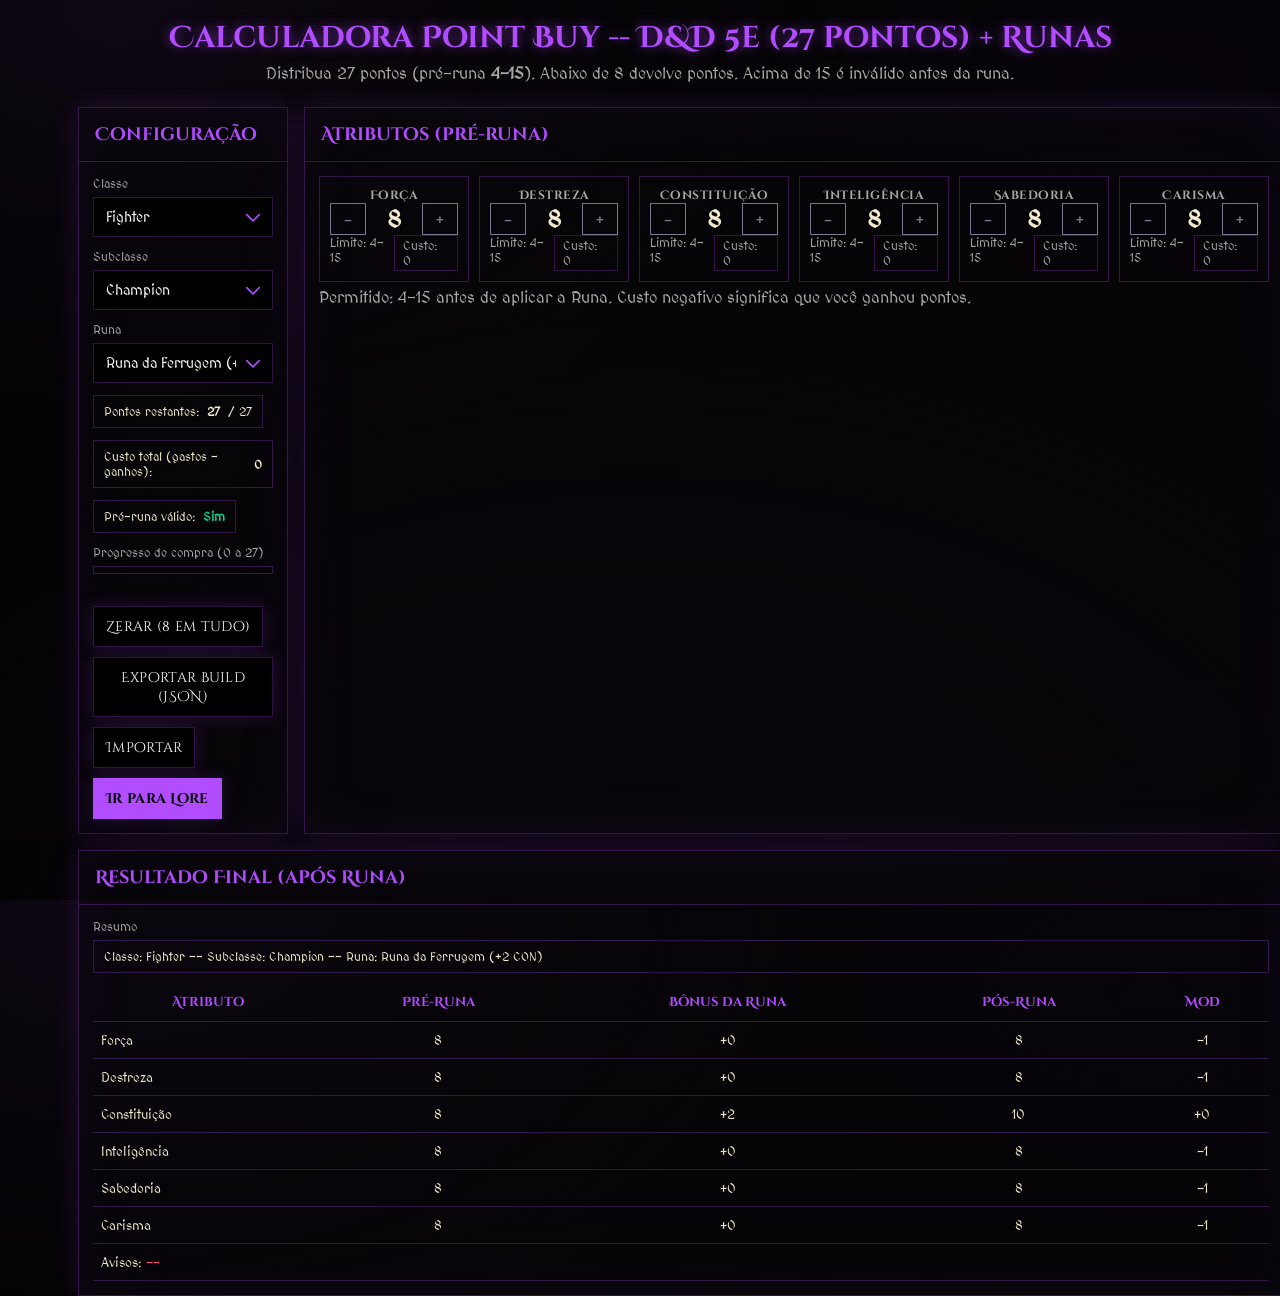
==== index.html @ 344b09dd "Update index.html" ====
<!DOCTYPE html>
<html lang="pt-br">
<head>
<meta charset="utf-8" />
<meta name="viewport" content="width=device-width,initial-scale=1,viewport-fit=cover" />
<title>Liturgia da Engrenagem Perpétua -- Calculadora, Selo & Lore</title>

<link rel="preconnect" href="https://fonts.googleapis.com">
<link href="https://fonts.googleapis.com/css2?family=Cinzel+Decorative:wght@400;700&family=MedievalSharp&display=swap" rel="stylesheet">

<style>
  :root{
    --ink:#f3e9cf; --ink-dim:#cabf9d;
    --purple:#b24cff; --purple-deep:#3C0061;
    --muted:#a9a8a5; --danger:#ff4d6d;
    --bg:#000; --panel:rgba(10,8,12,.45);
    --border:rgba(178,76,255,.25);
  }
  *{box-sizing:border-box}
  html,body{height:100%}
  body{
    margin:0; color:var(--ink);
    background:
      radial-gradient(1200px 800px at 10% 0%, rgba(178,76,255,0.06), transparent 60%),
      radial-gradient(1000px 600px at 90% 10%, rgba(60,0,97,0.08), transparent 60%),
      radial-gradient(1600px 1000px at 50% 100%, rgba(178,76,255,0.05), transparent 60%),
      repeating-linear-gradient(0deg, rgba(255,255,255,0.02) 0px, rgba(255,255,255,0.02) 1px, transparent 1px, transparent 2px),
      #000;
    font-family:'MedievalSharp', cursive;
    -webkit-font-smoothing:antialiased; -moz-osx-font-smoothing:grayscale;
    overflow-x:hidden;
  }
  body::after{
    content:""; position:fixed; inset:0; pointer-events:none; z-index:1;
    background:
      radial-gradient(1000px 600px at 50% 10%, rgba(0,0,0,0.2), transparent 70%),
      linear-gradient(to bottom, transparent 60%, rgba(0,0,0,0.4));
    mix-blend-mode:multiply;
  }

  /* ---------- FLASH ---------- */
  #flash{ position:fixed; inset:0; background:var(--purple); opacity:0; pointer-events:none; z-index:30 }
  .flash-run{ animation:flash .55s ease-out forwards }
  @keyframes flash{ 0%{opacity:0} 10%{opacity:1} 40%{opacity:.9} 100%{opacity:0} }

  /* ---------- SELO SVG (complexo) ---------- */
  #seal-container{
    position:fixed; top:50%; left:50%; transform:translate(-50%,-50%);
    width:280px; height:280px; z-index:20;
    display:none; /* aparece no fluxo */
    align-items:center; justify-content:center;
    transition:opacity .45s ease-out;
    opacity:0;
  }
  .seal-svg{ 
    width:100%; height:100%; 
    filter:drop-shadow(0 0 22px rgba(178,76,255,.55)); 
    display:block;
  }
  .seal-pulse{ animation:sealPulse 2.8s ease-in-out infinite }
  .ring-rot{ animation:ringRot 18s linear infinite }
  .sigil-rot{ animation:sigilRot 36s linear infinite }
  .shine{ animation:shine 3.2s ease-in-out infinite; opacity:.9 }
  .strobe{ animation:strobe 4.6s ease-in-out infinite }
  #seal-container:hover .seal-svg{ filter:drop-shadow(0 0 26px rgba(178,76,255,.8)) }
  .seal-hide{ opacity:0 !important; filter:drop-shadow(0 0 6px rgba(178,76,255,.2)) }

  .fma-circle-outer { stroke:#b24cff; stroke-width:3; fill:none; filter:url(#fma-glow) }
  .fma-circle-inner { stroke:#b24cff; stroke-width:1.5; fill:none; opacity:0.7 }
  .fma-rune { fill:#b24cff; font-family:'Cinzel Decorative', serif; font-size:32px; text-anchor:middle; dominant-baseline:central; }
  .fma-symbol { stroke:#fff; stroke-width:2; fill:none; filter:url(#fma-glow-white); }
  .fma-star { fill:#fff; filter:url(#fma-glow-white); }
  .fma-inner-ring-rot { animation:ringRot 12s linear infinite reverse }
  .fma-outer-ring-rot { animation:ringRot 28s linear infinite }

  @keyframes sealPulse{ 0%,100%{ transform:scale(.965) } 50%{ transform:scale(1) } }
  @keyframes ringRot{ from{transform:rotate(0deg)} to{transform:rotate(360deg)} }
  @keyframes sigilRot{ from{transform:rotate(0deg)} to{transform:rotate(-360deg)} }
  @keyframes shine{
    0%,100%{ filter:brightness(1) drop-shadow(0 0 8px #b24cff) }
    50%{ filter:brightness(1.15) drop-shadow(0 0 18px #b24cff) }
  }
  @keyframes strobe{
    0%,92%{ opacity:1 } 94%{ opacity:.5 } 96%{ opacity:.9 } 98%{opacity:.4} 100%{opacity:1}
  }

  /* ---------- ESTÁGIOS ---------- */
  #carta-stage, #lore-stage, #world-stage { 
    display:none; opacity:0; transition:opacity .8s ease; position:relative; z-index:2; 
  }
  #carta-wrap, .lore-wrap, .world-wrap {
    max-width:900px; margin:8vh auto 4vh; padding:28px 22px;
    background: var(--panel);
    border:1px solid var(--border);
    box-shadow: 0 0 24px rgba(178,76,255,.18), inset 0 0 60px rgba(178,76,255,.05);
    position:relative; overflow:hidden;
  }
  .lore-wrap h1, .world-wrap h1, #carta h1 {
    font-family:'Cinzel Decorative', cursive; color:var(--purple); margin:0 0 14px 0;
    font-size:clamp(20px,3.6vw,28px); letter-spacing:.5px; text-shadow:0 0 12px rgba(178,76,255,.6);
  }
  .world-wrap p { color: var(--ink); }

  .chapter-menu { display:flex; flex-direction:column; gap:12px; margin-top:20px }
  .chapter-btn { font-size:18px; padding:14px 20px; text-align:left; color:var(--ink); border:1px solid var(--border) }
  .chapter-btn:hover { color:#fff; background: rgba(178, 76, 255, 0.1) }
  .chapter-btn strong { font-family:'Cinzel Decorative', cursive; color:var(--purple); margin-right:12px }

  #carta p{ line-height:1.65; color:var(--ink); margin:10px 0; text-indent:0 }
  .actions{ margin-top:20px; display:flex; flex-wrap:wrap; gap:10px }
  .btn{
    appearance:none; border:1px solid var(--purple); background:#000; color:#fff;
    padding:10px 14px; cursor:pointer; font-family:'Cinzel Decorative', cursive;
    box-shadow:0 0 18px rgba(178,76,255,.18); letter-spacing:.3px;
    transition:box-shadow .3s, border-color .3s, transform .2s;
  }
  .btn:hover{ border-color:#fff; box-shadow:0 0 22px rgba(178,76,255,.32); transform:translateY(-1px) }
  .btn.btn-primary { background: var(--purple); color:#000; font-weight:700 }
  .btn.btn-primary:hover{ background:#fff; border-color:#fff }

  /* Carta FX */
  .fx-fade{ animation:fadePulse 6.5s ease-in-out infinite }
  @keyframes fadePulse{ 0%,100%{opacity:1} 40%{opacity:.45} 60%{opacity:.9} }

  /* NOVO BLINK (sem flicker; memória oscilante) */
  .fx-blink{
    position:relative; display:inline-block;
    animation:blinkSoft 3.8s ease-in-out infinite;
  }
  .fx-blink::after{
    content: attr(data-shadow);
    position:absolute; left:0; top:0;
    color:#fff; opacity:.0;
    text-shadow: 0 0 10px var(--purple), 0 0 22px var(--purple);
    filter: blur(1px);
    transform: translate(0,0);
    animation: blinkGhost 3.8s ease-in-out infinite;
    pointer-events:none;
  }
  @keyframes blinkSoft{
    0%,100%{ opacity:1; transform:translate(0,0) }
    40%    { opacity:.68; transform:translate(0.2px,0) }
    55%    { opacity:.92; transform:translate(-0.15px,0) }
  }
  @keyframes blinkGhost{
    0%,100%{ opacity:0; transform: translate(0,0) }
    40%    { opacity:.22; transform: translate(0.4px,0) }
    55%    { opacity:.12; transform: translate(-0.3px,0) }
  }

  .fx-glow{ color:#fff; text-shadow:0 0 6px #fff,0 0 14px var(--purple),0 0 26px var(--purple),0 0 42px var(--purple-deep);
            animation:glowBreath 3.4s ease-in-out infinite }
  @keyframes glowBreath{ 0%,100%{filter:brightness(1)} 50%{filter:brightness(1.15)} }

  .fx-blur{ filter:blur(1.4px); transition:filter .35s ease }
  .fx-blur:hover{ filter:blur(0) }

  .fx-highlight{ color:#fff; text-shadow:0 0 10px var(--purple),0 0 22px var(--purple),0 0 44px var(--purple); position:relative }
  .fx-highlight::after{ content:""; position:absolute; left:-2px; right:-2px; bottom:-1px; height:1px;
    box-shadow:0 0 10px var(--purple),0 0 20px var(--purple) }

  .fx-burned{ position:relative; display:inline-block; padding:0 .1em; color:var(--ink);
    --mask: radial-gradient(8px 5px at 0% 70%, transparent 40%, black 60%) repeat-x,
            radial-gradient(6px 4px at 100% 30%, transparent 45%, black 65%) repeat-x;
    -webkit-mask: var(--mask); mask: var(--mask);
    -webkit-mask-size:18px 100%,14px 100%; mask-size:18px 100%,14px 100%;
    filter: drop-shadow(0 0 2px rgba(0,0,0,.6)) }

  .fx-missing{ display:inline-block; width:11ch; height:1em; color:transparent; position:relative; vertical-align:baseline }
  .fx-missing::before{
    content:""; position:absolute; inset:-2px -3px;
    background:
      radial-gradient(12px 7px at 12% 60%, rgba(0,0,0,0.9), transparent 70%) repeat-x,
      radial-gradient(10px 6px at 88% 40%, rgba(0,0,0,0.9), transparent 65%) repeat-x;
    filter: blur(.6px);
    -webkit-mask: radial-gradient(9px 6px at 12% 60%, black 55%, transparent 56%) repeat-x,
                  radial-gradient(8px 5px at 88% 40%, black 55%, transparent 56%) repeat-x;
    -webkit-mask-size:18px 100%,16px 100%;
    mask: radial-gradient(9px 6px at 12% 60%, black 55%, transparent 56%) repeat-x,
          radial-gradient(8px 5px at 88% 40%, black 55%, transparent 56%) repeat-x;
    mask-size:18px 100%,16px 100%;
  }

  .fx-glitch{ position:relative }
  .fx-glitch[data-glitching="1"]{ text-shadow:0 0 6px rgba(178,76,255,.9), 0 0 18px rgba(178,76,255,.6); filter:hue-rotate(10deg) saturate(1.2) }

  .fx-eaten{
    display:inline-block; position:relative; color:#fff;
    text-shadow:0 0 6px #fff,0 0 16px var(--purple),0 0 28px var(--purple);
    -webkit-mask: conic-gradient(from 0deg at 50% 50%, transparent 0 0);
            mask: conic-gradient(from 0deg at 50% 50%, transparent 0 0);
    animation:eat 6.5s steps(80,end) forwards, glowBreath 3.4s ease-in-out infinite;
  }
  @keyframes eat{
    0%{ -webkit-mask: conic-gradient(from 0deg at 50% 50%, transparent 0 0); mask: conic-gradient(from 0deg at 50% 50%, transparent 0 0);}
    70%{ -webkit-mask: conic-gradient(from 0deg at 50% 50%, transparent 0 70%); mask: conic-gradient(from 0deg at 50% 50%, transparent 0 70%);}
    100%{ -webkit-mask: conic-gradient(from 0deg at 50% 50%, transparent 0 100%); mask: conic-gradient(from 0deg at 50% 50%, transparent 0 100%);}
  }

  /* ---------- CALCULADORA ---------- */
  #calc-stage{ opacity:1; transition:opacity .8s ease; position:relative; z-index:2 }
  header.calc-head{ padding:18px 16px 8px; text-align:center }
  header.calc-head h1{
    margin:0; font-size:clamp(22px,3.6vw,30px); color:var(--purple);
    font-family:'Cinzel Decorative', cursive; text-shadow:0 0 12px rgba(178,76,255,.6);
  }
  header.calc-head p{ margin:6px 0 0; color:var(--muted) }
  main.calc{ max-width:1152px; margin:16px auto 40px; padding:0 14px; display:grid; gap:16px; grid-template-columns:1fr }
  @media(min-width:980px){ main.calc{ grid-template-columns:2.1fr 1.4fr } }
  .card{
    background:var(--panel); border:1px solid var(--border);
    box-shadow: 0 0 24px rgba(178,76,255,.15), inset 0 0 60px rgba(178,76,255,.05);
  }
  .card h2{
    margin:0; padding:14px 16px; font-size:18px; color:var(--purple);
    border-bottom:1px solid var(--border); font-family:'Cinzel Decorative', cursive;
  }
  .body{ padding:14px }
  .row{ display:flex; gap:12px; flex-wrap:wrap; align-items:center }
  .control{ display:flex; flex-direction:column; gap:6px; min-width:180px; flex:1 }
  label{ font-size:12px; color:var(--muted) }

  select{
    -webkit-appearance:none; appearance:none;
    width:100%;
    border:1px solid var(--border);
    background: #000;
    color:#fff;
    border-radius:0;
    padding:10px 36px 10px 12px;
    font-size:14px;
    font-family:'MedievalSharp', cursive;
    outline:none;
    transition:border-color .25s, box-shadow .25s;
    background-image:
      url("data:image/svg+xml;utf8,<svg xmlns='http://www.w3.org/2000/svg' width='28' height='20' viewBox='0 0 28 20'><polyline points='6,7 14,15 22,7' fill='none' stroke='%23b24cff' stroke-width='2' stroke-linecap='round' stroke-linejoin='round'/></svg>");
    background-repeat:no-repeat; background-position:right 8px center; background-size:22px 16px;
  }
  select:focus{ border-color:#fff; box-shadow:0 0 6px #fff,0 0 12px var(--purple),0 0 18px var(--purple) }

  input[type="number"], .btn{
    border:1px solid var(--border); background:#000; color:#fff; border-radius:0; padding:10px 12px; font-size:14px
  }
  .grid-6{ display:grid; grid-template-columns:repeat(6,1fr); gap:10px }
  @media(max-width:820px){ .grid-6{ grid-template-columns:repeat(3,1fr) } }
  @media(max-width:520px){ .grid-6{ grid-template-columns:repeat(2,1fr) } }
  .stat{ border:1px solid var(--border); padding:10px }
  .stat h3{ margin:0; font-size:12px; color:var(--muted); text-align:center; letter-spacing:.5px; font-family:'Cinzel Decorative', cursive; }
  .val{ display:flex; align-items:center; justify-content:center; gap:8px }
  .n{ font-size:24px; font-weight:700; min-width:40px; text-align:center }
  .btn-ghost{ border:1px solid #7b7690; background:transparent; color:#7b7690; width:36px; height:32px; font-weight:700; font-family:sans-serif; cursor:pointer }
  .btn-ghost:hover:not(:disabled){ color:#fff; border-color:#fff }

  .pill{ display:inline-flex; gap:8px; align-items:center; padding:8px 10px; border:1px solid var(--border); background:transparent; border-radius:0; font-size:12px }
  .bar{height:8px; background:transparent; border:1px solid var(--border); border-radius:0; overflow:hidden}
  .bar > i{display:block; height:100%; width:0%; background:var(--purple)}
  .ok{ color:#00d38c; font-weight:600 } .warning{ color:var(--danger); font-weight:600 }
  table{ width:100%; border-collapse:collapse; font-size:13px; background:transparent }
  th,td{ padding:10px 8px; border-bottom:1px solid var(--border); text-align:center }
  th{ color:var(--purple); font-family:'Cinzel Decorative', cursive }
  .rune-extra{ display:none; gap:10px; margin-top:10px }
  .rune-extra.show{ display:flex }
</style>
</head>
<body>

<div id="flash"></div>

<!-- SELO -->
<div id="seal-container" aria-label="Ativar Selo Arcano">
  <svg class="seal-svg seal-pulse strobe" aria-hidden="true"
       viewBox="0 0 512 512" xmlns="http://www.w3.org/2000/svg">
    <defs>
      <radialGradient id="gPurple" cx="50%" cy="50%" r="50%">
        <stop offset="0%" stop-color="#ffffff" stop-opacity="0.95"/>
        <stop offset="45%" stop-color="#b24cff" stop-opacity="0.85"/>
        <stop offset="100%" stop-color="#3C0061" stop-opacity="0.0"/>
      </radialGradient>
      <filter id="fma-glow" x="-50%" y="-50%" width="200%" height="200%">
        <feGaussianBlur stdDeviation="3" result="glow"/>
        <feMerge>
          <feMergeNode in="glow"/>
          <feMergeNode in="SourceGraphic"/>
          <feMergeNode in="SourceGraphic"/>
        </feMerge>
      </filter>
      <filter id="fma-glow-white" x="-50%" y="-50%" width="200%" height="200%">
        <feGaussianBlur stdDeviation="1.5" result="glow"/>
        <feFlood flood-color="#ffffff" flood-opacity="0.8" result="color"/>
        <feComposite in="color" in2="glow" operator="in" result="glow-colored"/>
        <feMerge>
          <feMergeNode in="glow-colored"/>
          <feMergeNode in="SourceGraphic"/>
        </feMerge>
      </filter>
    </defs>

    <!-- Halo Externo -->
    <circle cx="256" cy="256" r="230" fill="url(#gPurple)" opacity="0.15"/>

    <!-- Anel de Runas Externo -->
    <g transform="translate(256 256)">
      <g class="fma-outer-ring-rot">
        <circle cx="0" cy="0" r="240" class="fma-circle-outer"/>
        <circle cx="0" cy="0" r="248" fill="none" stroke="#b24cff" stroke-opacity=".35" stroke-width="1"/>
        <g class="fma-rune" fill="#b24cff" font-size="28">
          <text x="0" y="-220" transform="rotate(0)">ᚠ</text>
          <text x="110" y="-190" transform="rotate(30)">ᚦ</text>
          <text x="200" y="-90" transform="rotate(60)">ᚨ</text>
          <text x="220" y="0" transform="rotate(90)">ᚱ</text>
          <text x="200" y="90" transform="rotate(120)">ᚲ</text>
          <text x="110" y="190" transform="rotate(150)">ᚷ</text>
          <text x="0" y="220" transform="rotate(180)">ᚺ</text>
          <text x="-110" y="190" transform="rotate(210)">ᛃ</text>
          <text x="-200" y="90" transform="rotate(240)">ᛇ</text>
          <text x="-220" y="0" transform="rotate(270)">ᛈ</text>
          <text x="-200" y="-90" transform="rotate(300)">ᛉ</text>
          <text x="-110" y="-190" transform="rotate(330)">ᛏ</text>
        </g>
      </g>
    </g>

    <!-- Anel Interno -->
    <g transform="translate(256 256)">
      <g class="fma-inner-ring-rot">
        <circle cx="0" cy="0" r="170" class="fma-circle-inner"/>
        <g class="fma-symbol">
          <path d="M-150,0 Q-100,-70 0,-150 Q100,-70 150,0 Q100,70 0,150 Q-100,70 -150,0 Z" stroke-width="1.8"/>
          <line x1="-150" y1="0" x2="150" y2="0"/>
          <line x1="0" y1="-150" x2="0" y2="150"/>
        </g>
        <circle cx="0" cy="-170" r="4" class="fma-star"/>
        <circle cx="0" cy="170" r="4" class="fma-star"/>
        <circle cx="170" cy="0" r="4" class="fma-star"/>
        <circle cx="-170" cy="0" r="4" class="fma-star"/>
      </g>
    </g>

    <!-- Sigilo Central -->
    <g class="shine" transform="translate(256 256)">
      <circle cx="0" cy="0" r="100" class="fma-circle-outer"/>
      <g class="sigil-rot" stroke="#b24cff" stroke-width="2.5" opacity=".9" filter="url(#fma-glow)">
        <polygon points="0,-80 70,40 -70,40" fill="none"/>
        <line x1="0" y1="-80" x2="0" y2="60"/>
        <line x1="-70" y1="40" x2="70" y2="40"/>
        <circle cx="0" cy="0" r="22" fill="none" stroke="#fff" stroke-width="1.5"/>
        <circle cx="0" cy="0" r="5" fill="#fff" filter="url(#fma-glow-white)"/>
      </g>
    </g>

    <!-- Runas Internas -->
    <g transform="translate(256 256)">
      <circle cx="0" cy="0" r="70" fill="none" stroke="#ffffff" stroke-opacity=".6" stroke-width="0.8"/>
      <g class="fma-rune" font-size="18">
        <text x="-45" y="-30">ᛖ</text>
        <text x="45" y="-30">ᛜ</text>
        <text x="0" y="50">ᛞ</text>
      </g>
    </g>
  </svg>
</div>

<!-- CALCULADORA (Tela Inicial) -->
<section id="calc-stage">
  <header class="calc-head">
    <h1>Calculadora Point Buy -- D&D 5e (27 pontos) + Runas</h1>
    <p>Distribua 27 pontos (pré-runa <strong>4–15</strong>). Abaixo de 8 devolve pontos. Acima de 15 é inválido antes da runa.</p>
  </header>

  <main class="calc">
    <section class="card">
      <h2>Configuração</h2>
      <div class="body" style="display:grid; gap:12px; grid-template-columns:1fr;">
        <div class="row">
          <div class="control">
            <label>Classe</label>
            <select id="cls"></select>
          </div>
          <div class="control">
            <label>Subclasse</label>
            <select id="subcls"></select>
          </div>
        </div>

        <div class="row">
          <div class="control">
            <label>Runa</label>
            <select id="rune"></select>
          </div>
          <div id="runeExtras" class="rune-extra">
            <div class="control" id="runeChoice1Wrap">
              <label>Escolha de atributo (runa)</label>
              <select id="runeChoice1"></select>
            </div>
            <div class="control" id="runeChoice2Wrap">
              <label>2ª escolha (Runa da Entropia)</label>
              <select id="runeChoice2"></select>
            </div>
          </div>
        </div>

        <div class="row">
          <span class="pill">Pontos restantes: <strong id="ptsLeft">27</strong> / 27</span>
          <span class="pill">Custo total (gastos – ganhos): <strong id="costTotal">0</strong></span>
          <span class="pill">Pré-runa válido: <strong id="validPB" class="ok">Sim</strong></span>
        </div>
        <div class="control">
          <label>Progresso de compra (0 a 27)</label>
          <div class="bar"><i id="bar"></i></div>
        </div>
        <div class="actions">
          <button class="btn" id="reset">Zerar (8 em tudo)</button>
          <button class="btn" id="export">Exportar Build (JSON)</button>
          <label class="btn" style="cursor:pointer">Importar
            <input type="file" id="import" accept="application/json" style="display:none">
          </label>
          <button class="btn btn-primary" id="btn-go-to-lore">Ir para Lore</button>
        </div>
      </div>
    </section>

    <section class="card">
      <h2>Atributos (pré-runa)</h2>
      <div class="body">
        <div class="grid-6" id="statsGrid"></div>
        <div class="hint" style="margin-top:6px; color:var(--muted)">Permitido: 4–15 antes de aplicar a Runa. Custo negativo significa que você ganhou pontos.</div>
      </div>
    </section>

    <section class="card" style="grid-column:1/-1">
      <h2>Resultado Final (após Runa)</h2>
      <div class="body">
        <div class="row" style="align-items:flex-end;">
          <div class="control" style="width:100%">
            <label>Resumo</label>
            <div id="summary" class="pill" style="width:100%; justify-content:space-between">
              <span id="sumText" class="muted">--</span>
              <span id="warnings" style="color:var(--danger)"></span>
            </div>
          </div>
        </div>
        <div style="overflow:auto; margin-top:10px">
          <table>
            <thead>
              <tr>
                <th>Atributo</th><th>Pré-Runa</th><th>Bônus da Runa</th><th>Pós-Runa</th><th>Mod</th>
              </tr>
            </thead>
            <tbody id="finalTable"></tbody>
            <tfoot>
              <tr>
                <td colspan="5" style="text-align:left">
                  <span class="muted">Avisos:</span> <span id="capWarn" style="color:var(--danger)"></span>
                </td>
              </tr>
            </tfoot>
          </table>
        </div>
      </div>
    </section>
  </main>
</section>

<!-- MENU DE LORE (Capítulos) -->
<section id="lore-stage">
  <div class="lore-wrap">
    <h1>Arquivos da Liturgia da Engrenagem Perpétua</h1>
    <div class="chapter-menu">
      <button class="btn chapter-btn" id="btn-chapter-1">
        <strong>Capítulo 1:</strong> A Carta Encontrada
      </button>
      <button class="btn chapter-btn" id="btn-chapter-2">
        <strong>Capítulo 2:</strong> Arquivo Público de Greyspire - Versão Autorizada
      </button>
    </div>
  </div>
</section>

<!-- CARTA (Capítulo 1) -->
<section id="carta-stage">
  <div id="carta-wrap">
    <div id="carta"></div>
    <div class="actions">
      <button class="btn" id="btn-back-to-lore">Voltar ao Menu</button>
    </div>
  </div>
</section>

<!-- RESUMO DO MUNDO (Capítulo 2) -->
<section id="world-stage">
  <div class="world-wrap">
    <h1>  Greyspire é a maior cidade ainda funcional do Velho Império e, para muitos, o último exemplo de civilização ordenada após a Guerra Arcana. Sua existência não é atribuída à força militar nem à estabilidade política, mas ao fato de ter aprendido a administrar o colapso em vez de resistir a ele. A cidade permanece de pé não porque venceu a devastação, mas porque a organizou.
  As bases sociais de Greyspire não estão fundadas em riqueza, tradição de sangue ou linhagens nobres. Toda a estrutura da cidade é determinada pela magia, e esta é medida pela runa que cada cidadão recebe ao nascer. As runas não são escolhidas, aplicadas ou herdadas: elas surgem como parte do corpo, e a partir desse instante a pessoa está situada no sistema para o restante da vida. Quanto maior o domínio arcano, maior a posição social. Os portadores de runas elevadas ocupam as camadas superiores, atuando como magos, tecnomantes, decifradores, estrategistas e membros da Liturgia. Os de afinidade moderada assumem funções técnicas ou militares. Os de potencial mínimo são mão de obra descartável, úteis até o ponto em que continuem obedientes. Há ainda os sem-runa, que não pertencem oficialmente a nenhuma categoria. São ignorados pela administração, sem documentos, sem direitos, sem relevância. Existência tolerada, nunca reconhecida.
  Esse modelo não é considerado injusto em Greyspire. É considerado natural.
  A guerra que definiu o estado atual do mundo não terminou com ruínas, exércitos vencidos ou tratados políticos. O Velho Império executou o Ritual da Convergência, uma tentativa de eliminar a Federação Arcana de forma absoluta, não militar. O efeito foi imediato. A Federação não foi derrotada. Foi retirada da realidade. Em vez de território conquistado, restou ausência. No lugar onde ficavam cidades, fronteiras e pessoas, estabeleceu-se a Fenda: um espaço onde a lógica não se completa e o tempo não reconhece sequência. A Liturgia afirma que ela é perigosa, irreversível e distante o bastante para que a cidade continue estável. Nenhum texto oficial explica como uma ausência pode continuar ativa.
  Greyspire, no entanto, não se sustenta apenas pela distância da Fenda. Ela depende da Engrenagem Perpétua, instalada em profundidade desconhecida sob o solo. O mecanismo é reconhecido publicamente, mas não descrito. Nenhum documento civil informa quem a construiu, quando foi iniciada ou de que forma opera. A explicação utilizada pela Liturgia é sempre idêntica: a Engrenagem mantém a sanidade coletiva da cidade. Ela impede que os efeitos da Fenda ultrapassem os limites do controle. O que acontece se ela parar, ninguém diz. A cidade inteira escuta seu ruído subterrâneo, mas finge que não o ouve.
  A Liturgia é a autoridade máxima de Greyspire. Não governa oficialmente, mas toda decisão real depende de sua aprovação. Ela controla o uso de magia, o registro das runas, o protocolo sobre a Fenda e o acesso a qualquer informação considerada perigosa para a ordem. Não há forma pública de contestar sua doutrina, pois a doutrina não é debate. É estrutura. A Liturgia define o que é estável, o que é anômalo, o que é aceitável e quem deve desaparecer antes que se torne um problema.
  Magos são a classe mais alta da cidade. São admirados, preservados, estudados e vigiados. Não são apenas indivíduos com poder, mas peças do equilíbrio urbano. Sua existência vale mais do que exércitos, pois sem eles não há rituais, nem tecnologia arcana, nem Engrenagem, nem defesa contra a Fenda. Ao mesmo tempo, o mago é também aquele que mais se aproxima do limite do aceitável. Uma mente poderosa demais pode ser útil. Ou pode ser removida antes que deixe de obedecer.
  Nada em Greyspire se move sem magia. Nada em Greyspire respira sem controle. A cidade não teme monstros, teme falhas no sistema. A estabilidade é considerada a maior virtude. O preço dela é a ausência de perguntas.
  Greyspire continua a existir. O que acontece fora dela não é tema de interesse urbano. A Fenda permanece distante, mas permanente. A Engrenagem continua girando, mas ninguém sabe por quanto tempo. As runas continuam surgindo, mas algumas já começaram a mudar. A cidade permanece funcional. A Liturgia afirma que isso é suficiente.
  Até agora, é.</h1>
    <div id="world-text"></div>
    <div class="actions">
      <button class="btn" id="btn-world-back-to-lore">Voltar ao Menu</button>
    </div>
  </div>
</section>

<script>
/* =================== ÁUDIO: Coral Arcano Etéreo (WebAudio) =================== */
let audioCtx, masterGain, choir = null, audioPlaying = false;

function ensureAudioCtx(){
  if (!audioCtx) {
    audioCtx = new (window.AudioContext || window.webkitAudioContext)();
  }
  if (audioCtx.state === "suspended") {
    audioCtx.resume().catch(()=>{});
  }
  return audioCtx;
}

function createReverb(ctx, seconds=2.4, decay=2.8){
  const rate = ctx.sampleRate;
  const len = Math.max(1, Math.floor(rate * seconds));
  const ir = ctx.createBuffer(2, len, rate);
  for (let ch=0; ch<2; ch++){
    const data = ir.getChannelData(ch);
    for (let i=0; i<len; i++){
      const n = (Math.random()*2-1);
      data[i] = n * Math.pow(1 - i/len, decay);
    }
  }
  const convolver = ctx.createConvolver();
  convolver.buffer = ir;
  return convolver;
}

function startArcaneChoir(){
  if (audioPlaying) return;
  const ctx = ensureAudioCtx();

  masterGain = ctx.createGain();
  masterGain.gain.value = 0.0001;
  masterGain.connect(ctx.destination);

  const reverb = createReverb(ctx, 2.8, 3.2);
  const wetGain = ctx.createGain(); wetGain.gain.value = 0.45;
  const dryGain = ctx.createGain(); dryGain.gain.value = 0.65;

  const voices = [];
  const base = 196.0; // G3 ~ coral grave
  const ratios = [1, 1.25, 1.5, 2]; // G3, a 4ª, a 5ª, oitava
  const detunes = [-8, -3, +3, +7]; // cents aproximados

  // LFOs para vibrato e "respiração"
  const lfoVibr = ctx.createOscillator(); lfoVibr.type='sine'; lfoVibr.frequency.value = 0.45;
  const lfoVibrGain = ctx.createGain(); lfoVibrGain.gain.value = 4; // cents
  lfoVibr.connect(lfoVibrGain);

  const lfoBreath = ctx.createOscillator(); lfoBreath.type='sine'; lfoBreath.frequency.value = 0.07;
  const lfoBreathGain = ctx.createGain(); lfoBreathGain.gain.value = 0.14;
  lfoBreath.connect(lfoBreathGain);

  // "Formantes" leves com filtros bandpass para timbre vocal
  const formantFreqs = [600, 1150, 2900]; // muito simplificado
  const voiceOut = ctx.createGain(); voiceOut.gain.value = 0.9;

  ratios.forEach((r, i) => {
    const osc = ctx.createOscillator();
    osc.type = (i%2===0) ? 'triangle' : 'sine';
    osc.frequency.value = base * r;
    osc.detune.value = detunes[i] || 0;

    // modulando detune (vibrato em cents)
    lfoVibrGain.connect(osc.detune);

    // ganho individual com "respiração"
    const g = ctx.createGain();
    g.gain.value = 0.22;
    lfoBreathGain.connect(g.gain);

    // cadeia de formantes (bem leve)
    let last = osc;
    formantFreqs.forEach((ff, idx) => {
      const bp = ctx.createBiquadFilter();
      bp.type = 'bandpass';
      bp.frequency.value = ff * (1 + (i-1)*0.02); // leve variação
      bp.Q.value = 1.2 + idx*0.3;
      last.connect(bp);
      last = bp;
    });

    last.connect(g).connect(voiceOut);
    osc.start();
    voices.push(osc);
  });

  // Som "ar" mecânico sutil
  const len = ctx.sampleRate*2;
  const buf = ctx.createBuffer(1, len, ctx.sampleRate);
  const d = buf.getChannelData(0); let prev=0;
  for(let i=0;i<d.length;i++){ const w=Math.random()*2-1; prev = prev*0.97 + w*0.03; d[i]=prev*0.5; }
  const noise = ctx.createBufferSource(); noise.buffer=buf; noise.loop=true;
  const bp = ctx.createBiquadFilter(); bp.type='bandpass'; bp.frequency.value=340; bp.Q.value=2.2;
  const gNoise = ctx.createGain(); gNoise.gain.value = 0.06;
  noise.connect(bp).connect(gNoise).connect(voiceOut);
  noise.start();

  // Wet/dry
  const preRev = ctx.createGain(); preRev.gain.value = 0.9;
  voiceOut.connect(preRev);
  preRev.connect(reverb);
  reverb.connect(wetGain).connect(masterGain);
  voiceOut.connect(dryGain).connect(masterGain);

  // Fade-in
  masterGain.gain.linearRampToValueAtTime(0.15, ctx.currentTime + 0.8);
  masterGain.gain.linearRampToValueAtTime(0.32, ctx.currentTime + 3.2);

  lfoVibr.start(); lfoBreath.start();

  choir = { voices, noise, lfoVibr, lfoBreath, nodes:[voiceOut, preRev, reverb, wetGain, dryGain] };
  audioPlaying = true;
}

function stopArcaneChoir(){
  if (!audioCtx || !audioPlaying || !choir) return;
  const t = audioCtx.currentTime;
  masterGain.gain.cancelScheduledValues(t);
  masterGain.gain.linearRampToValueAtTime(0.0001, t + 1.2);
  setTimeout(()=>{
    try{
      choir.voices.forEach(v=>v.stop());
      choir.noise.stop();
      choir.lfoVibr.stop();
      choir.lfoBreath.stop();
    }catch(e){}
    choir = null;
    audioPlaying = false;
  }, 1400);
}

/* =================== TRANSIÇÕES & SELO =================== */
const seal = document.getElementById('seal-container');
const flashEl = document.getElementById('flash');
const calcStage  = document.getElementById('calc-stage');
const loreStage = document.getElementById('lore-stage');
const cartaStage = document.getElementById('carta-stage');
const worldStage = document.getElementById('world-stage');

const btnGoToLore = document.getElementById('btn-go-to-lore');
const btnChapter1 = document.getElementById('btn-chapter-1');
const btnChapter2 = document.getElementById('btn-chapter-2');
const btnBackToLore = document.getElementById('btn-back-to-lore');
const btnWorldBackToLore = document.getElementById('btn-world-back-to-lore');

function transitionTo(stageToShow, stageToHide) {
  if (stageToHide) {
    stageToHide.style.opacity = 0;
    setTimeout(() => { stageToHide.style.display = 'none'; }, 500);
  }
  if (stageToShow) {
    stageToShow.style.display = 'block';
    requestAnimationFrame(() => { stageToShow.style.opacity = 1; });
  }
}

btnGoToLore.addEventListener('click', ()=>{
  // Flash e esconder calculadora
  flashEl.classList.remove('flash-run'); void flashEl.offsetWidth; flashEl.classList.add('flash-run');
  transitionTo(null, calcStage);

  // Mostrar Selo + iniciar áudio (iOS-safe: após esta interação)
  setTimeout(() => {
    seal.style.display = 'flex';
    requestAnimationFrame(() => {
      seal.style.opacity = 1;
      startArcaneChoir(); // <-- áudio começa aqui
    });
  }, 500);

  // Esconder selo e mostrar menu
  setTimeout(()=>{
    flashEl.classList.remove('flash-run'); void flashEl.offsetWidth; flashEl.classList.add('flash-run');
    seal.classList.add('seal-hide');
    transitionTo(loreStage, null);
    setTimeout(()=>{ seal.style.display = 'none'; }, 420);
  }, 3000);
});

btnChapter1.addEventListener('click', () => transitionTo(cartaStage, loreStage));
btnChapter2.addEventListener('click', () => transitionTo(worldStage, loreStage));
btnBackToLore.addEventListener('click', () => transitionTo(loreStage, cartaStage));
btnWorldBackToLore.addEventListener('click', () => transitionTo(loreStage, worldStage));

/* =================== CARTA: parser de tags + glitches =================== */
const RAW_TEXT = `
[fade]Não sei quanto tempo me resta antes de não restar tempo algum.[/fade] Já sinto o meu nome se afastando de mim como um [blink]dente morto[/blink] empurrado pela língua. Se lerem isto, não procurem quem escreveu. O que sobra de mim já não é pessoa, mas [glitch]ruído[/glitch].

[glitch]A Engrenagem está acelerando.[/glitch] Isso não é metáfora. Há algo que ela não consegue mais conter, e a Liturgia sabe, mesmo que finja medir tudo com gráficos e rezas. Não é verdade que ela apenas drena o que enlouqueceria os cidadãos. [fade]Ela começou a drenar o que os faz lembrar que ainda são humanos.[/fade]

Eu fui parte disso. Eu recitei as fórmulas. Eu acreditei que manter a cidade sã era um bem maior. Só agora percebo que existem formas de loucura mais honestas do que a [blink]ordem[/blink] que impomos. A cada rotação:

[glow-purple]uma emoção é apagada[/glow-purple]  
[glow-purple]uma memória é diluída[/glow-purple]  
[glow-purple]um rosto é removido do mundo[/glow-purple]

[blur]Eu já não lembro quem eram meus pais.[/blur]  
Ontem, acho que ainda lembrava.  
Agora só sei que um dia reconheci a palavra "mãe" como algo meu, e ela me soa [glitch]estrangeira[/glitch].

Não esperem que η cidade grite quando começar a [blink]morrer[/blink]. Ela vai sorrir. Ela vai agradecer. É o que acontece quando se [blink]esquece[/blink] o que se perdeu.

Alguém precisa descer até onde a [blink]Engrenagem[/blink] respira. Alguém que ainda possa ser lembrado. Eu não posso mais. [glitch]Estou sendo reescrita enquanto escrevo.[/glitch]

Se sentirem a cabeça pesar, não é culpa de vocês. É ela. A máquina tentando transformar suas mentes em [burned]arquivo apagável[/burned]. Resistam. Repitam o próprio nome. Lembrem-se das mãos. Lembrem-se do que [highlight]escolheram ser[/highlight] antes de a cidade escolher por vocês.

[glow-purple]O sensorium está oscilando.[/glow-purple] A cor púrpura que alimenta as máquinas está ficando mais viva, como se fosse sangue lembrando que já foi alma. Isso significa que o [blink]limite está próximo[/blink].

Há um lugar onde ainda se pode falar antes que as paredes escutem:  
[highlight]Taverna Ferrugem & Ossos[/highlight]. Distrito Velha Chama.  
Vocês vão encontrá-la mesmo que tentem não ir.  
Isso significa que ainda têm escolha.  
Ou que já não têm nenhuma, e só estão [blur]descobrindo agora[/blur].

Se chegarem a tempo, talvez eu consiga--  
Talvez ainda haja--

[burned][trecho ilegível -- parte arrancada ou queimada][/burned]

Se ouvirem alguém chamar, não respondam de imediato. Às vezes, não é voz. Às vezes, é um [glitch]reflexo[/glitch] tentando se lembrar de que já foi vivo.

Venham antes que a cidade decida que nunca receberam esta carta.  
Antes que eu mesma me convença de que nunca a [fade]escrevi[/fade].

[eaten-signature]Arcanista-Mor Lythienne Vael[/eaten-signature]
`.trim();

function parseCarta(raw){
  // Ordem: primeiro substituímos marcações → spans; depois quebras de linha duplas → <p>
  let t = raw;

  // bloco "trecho ilegível" especial
  t = t.replace(/\[burned\]\[trecho ilegível[^\]]*\]\[\/burned\]/gi, '<span class="fx-missing" aria-label="trecho ilegível"></span>');

  // marcações
  t = t.replace(/\[fade\]([\s\S]*?)\[\/fade\]/gi, '<span class="fx-fade">$1</span>');
  t = t.replace(/\[glitch\]([\s\S]*?)\[\/glitch\]/gi, '<span class="fx-glitch" data-glitch="1">$1</span>');
  t = t.replace(/\[glow-purple\]([\s\S]*?)\[\/glow-purple\]/gi, '<span class="fx-glow">$1</span>');
  t = t.replace(/\[blur\]([\s\S]*?)\[\/blur\]/gi, '<span class="fx-blur">$1</span>');
  t = t.replace(/\[burned\]([\s\S]*?)\[\/burned\]/gi, '<span class="fx-burned">$1</span>');
  t = t.replace(/\[highlight\]([\s\S]*?)\[\/highlight\]/gi, '<span class="fx-highlight">$1</span>');
  t = t.replace(/\[eaten-signature\]([\s\S]*?)\[\/eaten-signature\]/gi, '<span class="fx-eaten">$1</span>');
  // NOVO blink
  t = t.replace(/\[blink\]([\s\S]*?)\[\/blink\]/gi, '<span class="fx-blink" data-shadow="$1">$1</span>');

  // palavras "marcadas" adicionais (sem exibir tags)
  t = t
    .replace(/(?<!\w)(memória|memoria)(?!\w)/gi, '<span class="fx-blink" data-shadow="$1">$1</span>')
    .replace(/(?<!\w)(engrenagem)(?!\w)/gi, '<span class="fx-blink" data-shadow="$1">$1</span>')
    .replace(/(?<!\w)(nome)(?!\w)/gi, '<span class="fx-blink" data-shadow="$1">$1</span>')
    .replace(/(?<!\w)(esquecer|esquec[eê]u|esquecida|esquecido)(?!\w)/gi, '<span class="fx-blink" data-shadow="$1">$1</span>')
    .replace(/(?<!\w)(morrer|morrendo)(?!\w)/gi, '<span class="fx-blink" data-shadow="$1">$1</span>')
    .replace(/(?<!\w)(limite)(?!\w)/gi, '<span class="fx-blink" data-shadow="$1">$1</span>');

  // blocos → parágrafos
  const parts = t.split(/\n\s*\n/);
  return parts.map(p=>`<p>${p.replace(/  \n/g,'<br>')}</p>`).join('\n');
}
const cartaEl = document.getElementById('carta');
cartaEl.innerHTML = `<h1>-- Carta recuperada --</h1>\n` + parseCarta(RAW_TEXT);

// glitch leve aleatório
const GLYPHS = "ᚠᚡᚢᚦᚨᚱᚲᚷᚺᛃᛇᛈᛉᛏᛒᛗᛚᛟ◊◇◆△▽✧✦✷✴✶✹";
function glitchOnce(el, dur=90){
  if(el.dataset.glitching === "1") return;
  el.dataset.glitching = "1";
  const orig = el.textContent;
  const arr = orig.split("");
  const n = Math.ceil(arr.length * 0.18);
  const idxs = new Set();
  while(idxs.size < n) idxs.add( Math.floor(Math.random()*arr.length) );
  const mutated = arr.map((ch,i)=> idxs.has(i) && ch.trim()? GLYPHS[Math.floor(Math.random()*GLYPHS.length)] : ch ).join("");
  el.textContent = mutated;
  requestAnimationFrame(()=>{
    setTimeout(()=>{ el.textContent = orig; el.dataset.glitching = "0"; }, dur);
  });
}
setInterval(()=>{
  document.querySelectorAll('.fx-glitch[data-glitch="1"]').forEach(el=>{
    if(Math.random() < 0.14) glitchOnce(el, 80 + Math.random()*120);
  });
}, 260);

/* =================== CAPÍTULO 2 (Resumo do Mundo) =================== */
const WORLD_PARAGRAPHS = [
  "  Greyspire não é uma cidade: é um sobrevivente que ainda respira porque ninguém teve coragem de dizer que já morreu. O que a mantém de pé não é esperança, nem fé, nem glória do Império. É controle. Controle sobre memória, corpo, magia, nascimento, pensamento. O que chamam de ordem é apenas a forma mais lenta de colapso já registrada.",
  "  A Guerra Arcana terminou, mas não houve paz. O Império venceu de um modo tão absoluto que destruiu a própria função da vitória. A Federação não foi derrotada. Foi removida como se fosse um erro de escrita na realidade. O mapa continuou existindo, mas o território não. E no lugar onde ela deveria estar, permanece a Fenda, um intervalo impossível entre o que foi e o que ainda não aceitou que acabou. Ela não avança. Não recua. Só espera.",
  "  Greyspire sobrevive porque não ousa encarar o mundo como ele é. Tudo aqui é estabilizado à força. As pessoas dormem porque algo sonha no lugar delas. A cidade se mantém sã porque outra parte do mundo enlouquece no lugar dela. Todos sentem. Quase ninguém admite.",
  "  Sob as ruas, a Engrenagem Perpétua gira sem descanso. Não há acesso, não há explicação oficial, não há registro público. Só som. Um som que vibra nos ossos, mesmo quando ninguém percebe. A Liturgia repete que a Engrenagem nos protege, mas nunca diz do quê. E nunca diz o que ela exige em troca. Só ordena silêncio. E o silêncio obedece.",
  "  Cada pessoa nasce marcada. Ninguém escolhe a própria runa. Ela aparece na pele antes do choro, como se o corpo fosse apenas um rótulo para algo que já estava decidido. A runa define o que você pode fazer, o que você será autorizado a sonhar, e quanto da sua existência será considerado útil. Não existem cidadãos sem runa. Só sombras. Só pessoas que desistiram de existir antes de serem oficialmente apagadas.",
  "  A hierarquia é simples. Magia é valor. Poder arcano compra direitos. Falta de poder compra desaparecimento. Os que dominam suas marcas ocupam as camadas mais altas da cidade e das catedrais rúnicas. Os que mal controlam a própria essência trabalham nas fábricas e nas muralhas. Os que nascem sem marca sequer recebem nome oficial. São tolerados enquanto permanecem invisíveis.",
  "  O sensorium, a energia roxa que move a cidade, está diferente. Mais denso. Mais vivo. Alguns dizem que ele está absorvendo pensamentos. Outros que ele está adquirindo vontade. Há quem tenha visto máquinas agir sozinhas. Há quem tenha visto feitiços agir contra quem os lançou. Há quem tenha visto a própria runa piscar como se fosse um olho. Não há provas. Só desaparecimentos.",
  "  A Liturgia diz que tudo está sob controle. A Liturgia sempre diz isso. Mesmo quando as runas mudam forma. Mesmo quando pessoas voltam com outra voz. Mesmo quando as ruas mudam de direção durante a noite. Mesmo quando crianças nascem com marcas que não constam nos códigos.",
  "  A Fenda ainda pulsa. A Engrenagem gira cada vez mais rápido. O sensorium aumenta como maré. A cidade continua fingindo que tudo é estável. E há algo de profundamente errado na forma como ninguém mais se espanta.",
  "  Vocês não precisam ser heróis. Não precisam ser salvadores. Só precisam existir dentro disso. E existir, em Greyspire, já é uma forma de ameaça. Uns serão absorvidos. Outros serão apagados. Poucos serão lembrados.",
  "  Se querem saber quem vocês são, não perguntem a si mesmos. Perguntem quanto da sua mente ainda pertence a vocês."
];
document.getElementById('world-text').innerHTML =
  WORLD_PARAGRAPHS.map(p=>`<p style="text-indent:2ch">${p}</p>`).join("");

/* =================== CALCULADORA (4–15, 27 pts) =================== */
const ATTRS=["Força","Destreza","Constituição","Inteligência","Sabedoria","Carisma"];
const KEY=["str","dex","con","int","wis","cha"];
const COST={4:-4,5:-3,6:-2,7:-1,8:0,9:1,10:2,11:3,12:4,13:5,14:7,15:9};
const CLASSES={
  "Barbarian":["Path of the Berserker","Path of the Totem Warrior","Path of the Ancestral Guardian","Path of the Storm Herald","Path of the Zealot","Path of the Beast","Path of Wild Magic"],
  "Bard":["College of Lore","College of Valor","College of Glamour","College of Swords","College of Whispers","College of Creation","College of Eloquence"],
  "Cleric":["Knowledge","Life","Light","Nature","Tempest","Trickery","War","Forge","Grave","Order","Peace","Twilight"],
  "Druid":["Circle of the Land","Circle of the Moon","Circle of Dreams","Circle of the Shepherd","Circle of Spores","Circle of Stars","Circle of Wildfire"],
  "Fighter":["Champion","Battle Master","Eldritch Knight","Arcane Archer","Cavalier","Samurai","Psi Warrior","Rune Knight","Echo Knight"],
  "Monk":["Way of the Open Hand","Way of Shadow","Way of the Four Elements","Sun Soul","Kensei","Drunken Master","Mercy","Astral Self"],
  "Paladin":["Oath of Devotion","Oath of the Ancients","Oath of Vengeance","Oath of Conquest","Oath of Redemption","Oath of Glory","Oath of the Watchers"],
  "Ranger":["Hunter","Beast Master","Gloom Stalker","Horizon Walker","Monster Slayer","Fey Wanderer","Swarmkeeper"],
  "Rogue":["Thief","Assassin","Arcane Trickster","Inquisitive","Mastermind","Scout","Swashbuckler","Phantom","Soulknife"],
  "Sorcerer":["Draconic Bloodline","Wild Magic","Divine Soul","Shadow Magic","Storm Sorcery","Aberrant Mind","Clockwork Soul"],
  "Warlock":["The Archfey","The Fiend","The Great Old One","The Celestial","The Hexblade","The Fathomless","The Genie","Undead"],
  "Wizard":["School of Abjuration","Conjuration","Divination","Enchantment","Evocation","Illusion","Necromancy","Transmutation","Bladesinging","Graviturgy","Chronurgy"],
  "Artificer":["Alchemist","Armorer","Artillerist","Battle Smith"]
};
const RUNES = [
  { id:"rust", name:"Runa da Ferrugem (+2 CON)", type:"fixed", bonus:{con:2} },
  { id:"memory", name:"Runa da Lembrança (+2 SAB)", type:"fixed", bonus:{wis:2} },
  { id:"vigil", name:"Runa da Vigília (+2 DES)", type:"fixed", bonus:{dex:2} },
  { id:"scar", name:"Runa da Cicatriz (+2 FOR)", type:"fixed", bonus:{str:2} },
  { id:"echo", name:"Runa do Eco (+2 CAR)", type:"fixed", bonus:{cha:2} },
  { id:"void", name:"Runa do Vazio (+2 INT)", type:"fixed", bonus:{int:2} },
  { id:"entropy", name:"Runa da Entropia (+1 em dois atributos à escolha)", type:"two", bonus:{} },
  { id:"coldflame", name:"Runa da Chama Fria (+2 CAR ou INT)", type:"one", options:["cha","int"] },
  { id:"innerbone", name:"Runa do Osso Interior (+2 SAB ou CON)", type:"one", options:["wis","con"] },
  { id:"rupture", name:"Runa da Ruptura (+2 em qualquer atributo)", type:"one-any" },
  { id:"shard", name:"Runa da Fragmentação (indisponível)", type:"locked", bonus:{} }
];
const state = { base:{str:8,dex:8,con:8,int:8,wis:8,cha:8}, cls:"Fighter", subcls:"Champion", rune:"rust", runeChoice1:null, runeChoice2:null };
const el = {
  cls: document.getElementById("cls"),
  subcls: document.getElementById("subcls"),
  rune: document.getElementById("rune"),
  runeExtras: document.getElementById("runeExtras"),
  rc1Wrap: document.getElementById("runeChoice1Wrap"),
  rc2Wrap: document.getElementById("runeChoice2Wrap"),
  rc1: document.getElementById("runeChoice1"),
  rc2: document.getElementById("runeChoice2"),
  ptsLeft: document.getElementById("ptsLeft"),
  costTotal: document.getElementById("costTotal"),
  validPB: document.getElementById("validPB"),
  stats: document.getElementById("statsGrid"),
  bar: document.getElementById("bar"),
  finalTable: document.getElementById("finalTable"),
  capWarn: document.getElementById("capWarn"),
  summary: document.getElementById("sumText"),
  warnings: document.getElementById("warnings"),
  reset: document.getElementById("reset"),
  export: document.getElementById("export"),
  import: document.getElementById("import")
};
function initClassUI(){ el.cls.innerHTML = Object.keys(CLASSES).map(c=>`<option value="${c}">${c}</option>`).join(""); el.cls.value = state.cls; fillSubclass(); }
function fillSubclass(){
  const subs = CLASSES[el.cls.value] || [];
  el.subcls.innerHTML = subs.map(s=>`<option value="${s}">${s}</option>`).join("");
  if (!subs.includes(state.subcls)) state.subcls = subs[0] || "";
  el.subcls.value = state.subcls;
}
function initRunes(){
  el.rune.innerHTML = RUNES.map(r => r.id==="shard" ? `<option value="${r.id}" disabled>🔒 ${r.name}</option>` : `<option value="${r.id}">${r.name}</option>`).join("");
  el.rune.value = state.rune; initRuneChoiceUI();
}
function makeAttrOptions(){ return KEY.map((k,i)=>`<option value="${k}">${ATTRS[i]}</option>`).join(""); }
function initRuneChoiceUI(){
  const r = RUNES.find(x=>x.id===el.rune.value);
  el.runeExtras.classList.remove("show");
  el.rc1Wrap.style.display = "none";
  el.rc2Wrap.style.display = "none";
  if (!r) return;
  if (r.type==="one"){
    el.runeExtras.classList.add("show");
    el.rc1Wrap.style.display = "block";
    el.rc1.innerHTML = r.options.map(k=>`<option value="${k}">${ATTRS[KEY.indexOf(k)]}</option>`).join("");
    if (!r.options.includes(state.runeChoice1)) state.runeChoice1 = r.options[0];
    el.rc1.value = state.runeChoice1;
  } else if (r.type==="one-any"){
    el.runeExtras.classList.add("show");
    el.rc1Wrap.style.display = "block";
    el.rc1.innerHTML = makeAttrOptions();
    if (!KEY.includes(state.runeChoice1)) state.runeChoice1 = "str";
    el.rc1.value = state.runeChoice1;
  } else if (r.type==="two"){
    el.runeExtras.classList.add("show");
    el.rc1Wrap.style.display = "block";
    el.rc2Wrap.style.display = "block";
    el.rc1.innerHTML = makeAttrOptions();
    el.rc2.innerHTML = makeAttrOptions();
    if (!KEY.includes(state.runeChoice1) || state.runeChoice1==null) state.runeChoice1 = "str";
    if (!KEY.includes(state.runeChoice2) || state.runeChoice2==null) state.runeChoice2 = "dex";
    el.rc1.value = state.runeChoice1; el.rc2.value = state.runeChoice2;
  }
}
function scoreCost(v){ if (v<4 || v>15) return Infinity; return COST[v]; }
function totalCost(base){ return KEY.reduce((sum,k)=>sum + scoreCost(base[k]), 0); }
function pointsLeft(base){ const cost = totalCost(base); return 27 - cost; }
function canInc(base,k){ const v=base[k]; if (v>=15) return false; const hypot={...base,[k]:v+1}; return totalCost(hypot)<=27; }
function canDec(base,k){ return base[k]>4; }
function applyRune(base){
  const after = {...base};
  const r = RUNES.find(x=>x.id===el.rune.value);
  let bonus = {str:0,dex:0,con:0,int:0,wis:0,cha:0};
  if (!r) return {after, bonus};
  if (r.type==="fixed"){ bonus = {...bonus, ...r.bonus}; }
  else if (r.type==="one" || r.type==="one-any"){ if (el.rc1.value){ bonus[el.rc1.value] += 2; } }
  else if (r.type==="two"){ if (el.rc1.value) bonus[el.rc1.value] += 1; if (el.rc2.value) bonus[el.rc2.value] += 1; }
  KEY.forEach(k => { after[k] = base[k] + bonus[k]; });
  return {after, bonus};
}
function modOf(score){ return Math.floor((score - 10)/2); }

function renderStats(){
  el.stats.innerHTML = KEY.map((k,i)=>{
    const v = state.base[k];
    const cost = scoreCost(v);
    const badgeCls = (cost<0) ? "gain" : "spend";
    const costTxt = (cost>0?"+":"") + cost;
    return `
      <div class="stat" data-k="${k}">
        <h3>${ATTRS[i]}</h3>
        <div class="val">
          <button class="btn-ghost" data-act="dec" ${!canDec(state.base,k)?"disabled":""}>–</button>
          <div class="n">${v}</div>
          <button class="btn-ghost" data-act="inc" ${!canInc(state.base,k)?"disabled":""}>+</button>
        </div>
        <div class="meta" style="display:flex; justify-content:space-between; font-size:12px; color:var(--muted)">
          <span class="${(v<4 || v>15) ? "warning":""}">Limite: 4–15</span>
          <span class="cost-badge ${badgeCls}" style="border:1px solid var(--border); padding:2px 8px">Custo: ${Number.isFinite(cost)?costTxt:"--"}</span>
        </div>
      </div>
    `;
  }).join("");
  el.stats.querySelectorAll(".btn-ghost").forEach(btn=>{
    btn.onclick = () => {
      const card = btn.closest(".stat");
      const k = card.dataset.k;
      const act = btn.dataset.act;
      if (act==="inc" && canInc(state.base,k)) state.base[k]++;
      if (act==="dec" && canDec(state.base,k)) state.base[k]--;
      updateAll();
    };
  });
}
function renderTotals(){
  const cost = totalCost(state.base);
  const left = pointsLeft(state.base);
  el.ptsLeft.textContent = left;
  el.costTotal.textContent = cost;
  el.validPB.textContent = (cost<=27) ? "Sim" : "Não";
  el.validPB.className = (cost<=27) ? "ok" : "warning";
  const used = Math.min(27, Math.max(0, cost));
  el.bar.style.width = Math.round((used/27)*100) + "%";
}
function renderResult(){
  const {after, bonus} = applyRune(state.base);
  let capWarn = [];
  let anyWarn = false;
  el.finalTable.innerHTML = KEY.map((k,i)=>{
    const pre = state.base[k];
    const bn = bonus[k]||0;
    const post = after[k];
    if (post>20){ capWarn.push(`${ATTRS[i]} ${post} (>20)`); anyWarn = true; }
    const m = modOf(post);
    return `
      <tr>
        <td style="text-align:left">${ATTRS[i]}</td>
        <td>${pre}</td>
        <td>${bn>=0?`+${bn}`:bn}</td>
        <td>${post}</td>
        <td>${m>=0?`+${m}`:m}</td>
      </tr>
    `;
  }).join("");
  el.capWarn.textContent = capWarn.length ? `Limite 20 excedido em: ${capWarn.join(", ")}` : "--";
  const cls = el.cls.value, sub = el.subcls.value;
  const runeName = RUNES.find(r=>r.id===el.rune.value)?.name || "--";
  el.summary.textContent = `Classe: ${cls} -- Subclasse: ${sub} -- Runa: ${runeName}`;
  el.warnings.textContent = anyWarn ? "Atenção aos limites de 20." : "";
}
function updateAll(){ renderStats(); renderTotals(); renderResult(); }
function exportBuild(){
  const data = {
    base:state.base, cls:el.cls.value, subcls:el.subcls.value, rune:el.rune.value,
    runeChoice1: document.getElementById("runeChoice1")?.value ?? null,
    runeChoice2: document.getElementById("runeChoice2")?.value ?? null
  };
  const blob = new Blob([JSON.stringify(data,null,2)], {type:"application/json"});
  const a = document.createElement("a");
  a.href = URL.createObjectURL(blob);
  a.download = "build-pointbuy.json";
  a.click();
  URL.revokeObjectURL(a.href);
}
function importBuild(file){
  const fr = new FileReader();
  fr.onload = () => {
    try{
      const j = JSON.parse(fr.result);
      if (j.base) state.base = {...state.base, ...j.base};
      if (j.cls) { state.cls = j.cls; el.cls.value = j.cls; fillSubclass(); }
      if (j.subcls) { state.subcls = j.subcls; el.subcls.value = j.subcls; }
      if (j.rune) { state.rune = j.rune; el.rune.value = j.rune; }
      if (j.runeChoice1) state.runeChoice1 = j.runeChoice1;
      if (j.runeChoice2) state.runeChoice2 = j.runeChoice2;
      initRuneChoiceUI(); updateAll();
    }catch(e){ alert("JSON inválido."); }
  };
  fr.readAsText(file);
}
el.cls.onchange = () => { state.cls = el.cls.value; fillSubclass(); updateAll(); };
el.subcls.onchange = () => { state.subcls = el.subcls.value; updateAll(); };
el.rune.onchange = () => { state.rune = el.rune.value; initRuneChoiceUI(); updateAll(); };
document.addEventListener("change", (event) => {
  if (event.target.id === "runeChoice1") { state.runeChoice1 = event.target.value; updateAll(); }
  if (event.target.id === "runeChoice2") { state.runeChoice2 = event.target.value; updateAll(); }
});
el.reset.onclick = () => { KEY.forEach(k=>state.base[k]=8); updateAll(); };
el.export.onclick = exportBuild;
el.import.onchange = (e)=>{ if (e.target.files[0]) importBuild(e.target.files[0]); };

(function boot(){
  initClassUI(); initRunes(); renderStats(); renderTotals(); renderResult();
})();
</script>
</body>
</html>
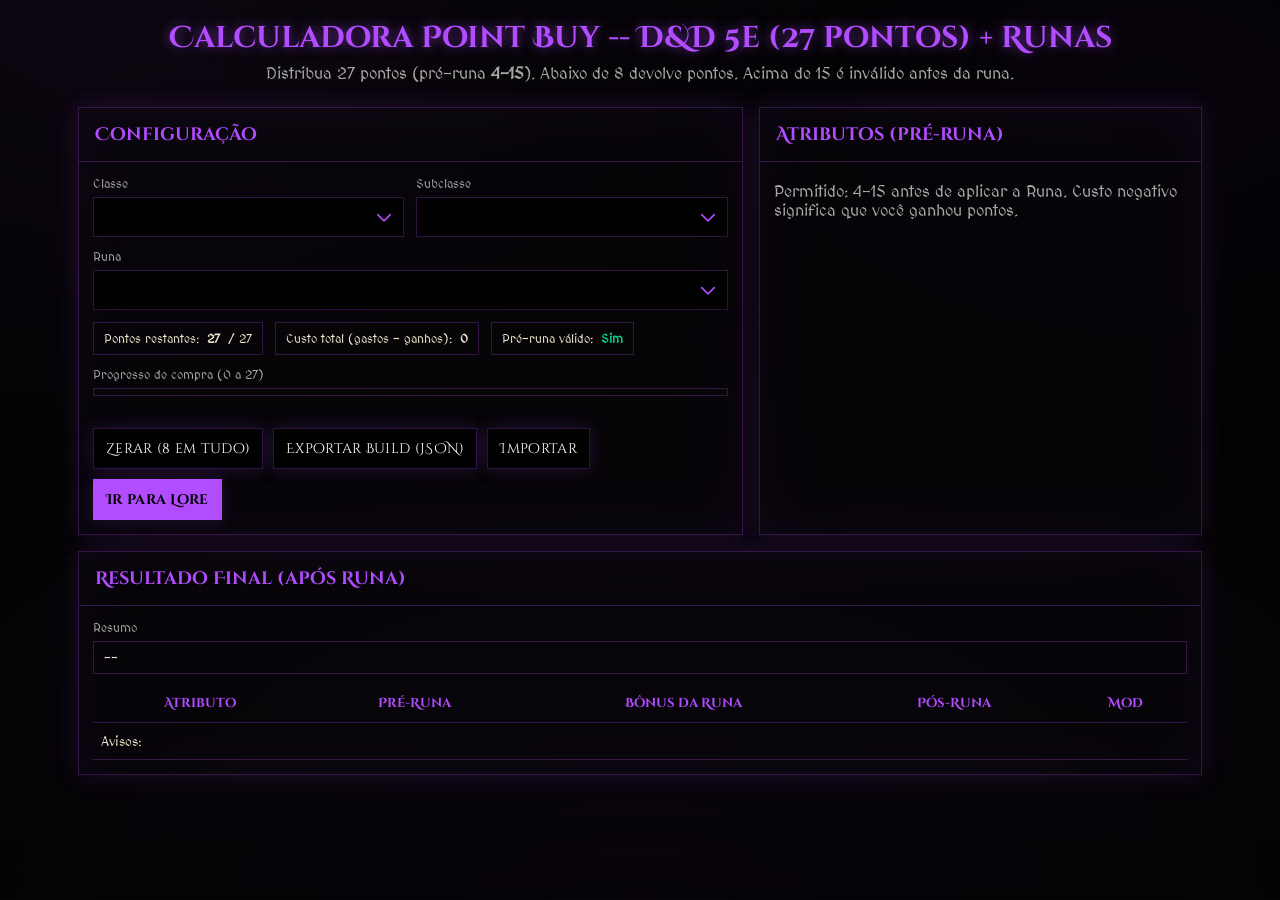
==== commit 462f7cd3: "Update index.html" ====
--- a/index.html
+++ b/index.html
@@ -489,16 +489,7 @@
 <!-- RESUMO DO MUNDO (Capítulo 2) -->
 <section id="world-stage">
   <div class="world-wrap">
-    <h1>  Greyspire é a maior cidade ainda funcional do Velho Império e, para muitos, o último exemplo de civilização ordenada após a Guerra Arcana. Sua existência não é atribuída à força militar nem à estabilidade política, mas ao fato de ter aprendido a administrar o colapso em vez de resistir a ele. A cidade permanece de pé não porque venceu a devastação, mas porque a organizou.
-  As bases sociais de Greyspire não estão fundadas em riqueza, tradição de sangue ou linhagens nobres. Toda a estrutura da cidade é determinada pela magia, e esta é medida pela runa que cada cidadão recebe ao nascer. As runas não são escolhidas, aplicadas ou herdadas: elas surgem como parte do corpo, e a partir desse instante a pessoa está situada no sistema para o restante da vida. Quanto maior o domínio arcano, maior a posição social. Os portadores de runas elevadas ocupam as camadas superiores, atuando como magos, tecnomantes, decifradores, estrategistas e membros da Liturgia. Os de afinidade moderada assumem funções técnicas ou militares. Os de potencial mínimo são mão de obra descartável, úteis até o ponto em que continuem obedientes. Há ainda os sem-runa, que não pertencem oficialmente a nenhuma categoria. São ignorados pela administração, sem documentos, sem direitos, sem relevância. Existência tolerada, nunca reconhecida.
-  Esse modelo não é considerado injusto em Greyspire. É considerado natural.
-  A guerra que definiu o estado atual do mundo não terminou com ruínas, exércitos vencidos ou tratados políticos. O Velho Império executou o Ritual da Convergência, uma tentativa de eliminar a Federação Arcana de forma absoluta, não militar. O efeito foi imediato. A Federação não foi derrotada. Foi retirada da realidade. Em vez de território conquistado, restou ausência. No lugar onde ficavam cidades, fronteiras e pessoas, estabeleceu-se a Fenda: um espaço onde a lógica não se completa e o tempo não reconhece sequência. A Liturgia afirma que ela é perigosa, irreversível e distante o bastante para que a cidade continue estável. Nenhum texto oficial explica como uma ausência pode continuar ativa.
-  Greyspire, no entanto, não se sustenta apenas pela distância da Fenda. Ela depende da Engrenagem Perpétua, instalada em profundidade desconhecida sob o solo. O mecanismo é reconhecido publicamente, mas não descrito. Nenhum documento civil informa quem a construiu, quando foi iniciada ou de que forma opera. A explicação utilizada pela Liturgia é sempre idêntica: a Engrenagem mantém a sanidade coletiva da cidade. Ela impede que os efeitos da Fenda ultrapassem os limites do controle. O que acontece se ela parar, ninguém diz. A cidade inteira escuta seu ruído subterrâneo, mas finge que não o ouve.
-  A Liturgia é a autoridade máxima de Greyspire. Não governa oficialmente, mas toda decisão real depende de sua aprovação. Ela controla o uso de magia, o registro das runas, o protocolo sobre a Fenda e o acesso a qualquer informação considerada perigosa para a ordem. Não há forma pública de contestar sua doutrina, pois a doutrina não é debate. É estrutura. A Liturgia define o que é estável, o que é anômalo, o que é aceitável e quem deve desaparecer antes que se torne um problema.
-  Magos são a classe mais alta da cidade. São admirados, preservados, estudados e vigiados. Não são apenas indivíduos com poder, mas peças do equilíbrio urbano. Sua existência vale mais do que exércitos, pois sem eles não há rituais, nem tecnologia arcana, nem Engrenagem, nem defesa contra a Fenda. Ao mesmo tempo, o mago é também aquele que mais se aproxima do limite do aceitável. Uma mente poderosa demais pode ser útil. Ou pode ser removida antes que deixe de obedecer.
-  Nada em Greyspire se move sem magia. Nada em Greyspire respira sem controle. A cidade não teme monstros, teme falhas no sistema. A estabilidade é considerada a maior virtude. O preço dela é a ausência de perguntas.
-  Greyspire continua a existir. O que acontece fora dela não é tema de interesse urbano. A Fenda permanece distante, mas permanente. A Engrenagem continua girando, mas ninguém sabe por quanto tempo. As runas continuam surgindo, mas algumas já começaram a mudar. A cidade permanece funcional. A Liturgia afirma que isso é suficiente.
-  Até agora, é.</h1>
+    <h1>Arquivo público de Greyspire - Versão Atualizada</h1>
     <div id="world-text"></div>
     <div class="actions">
       <button class="btn" id="btn-world-back-to-lore">Voltar ao Menu</button>
@@ -795,17 +786,16 @@
 
 /* =================== CAPÍTULO 2 (Resumo do Mundo) =================== */
 const WORLD_PARAGRAPHS = [
-  "  Greyspire não é uma cidade: é um sobrevivente que ainda respira porque ninguém teve coragem de dizer que já morreu. O que a mantém de pé não é esperança, nem fé, nem glória do Império. É controle. Controle sobre memória, corpo, magia, nascimento, pensamento. O que chamam de ordem é apenas a forma mais lenta de colapso já registrada.",
-  "  A Guerra Arcana terminou, mas não houve paz. O Império venceu de um modo tão absoluto que destruiu a própria função da vitória. A Federação não foi derrotada. Foi removida como se fosse um erro de escrita na realidade. O mapa continuou existindo, mas o território não. E no lugar onde ela deveria estar, permanece a Fenda, um intervalo impossível entre o que foi e o que ainda não aceitou que acabou. Ela não avança. Não recua. Só espera.",
-  "  Greyspire sobrevive porque não ousa encarar o mundo como ele é. Tudo aqui é estabilizado à força. As pessoas dormem porque algo sonha no lugar delas. A cidade se mantém sã porque outra parte do mundo enlouquece no lugar dela. Todos sentem. Quase ninguém admite.",
-  "  Sob as ruas, a Engrenagem Perpétua gira sem descanso. Não há acesso, não há explicação oficial, não há registro público. Só som. Um som que vibra nos ossos, mesmo quando ninguém percebe. A Liturgia repete que a Engrenagem nos protege, mas nunca diz do quê. E nunca diz o que ela exige em troca. Só ordena silêncio. E o silêncio obedece.",
-  "  Cada pessoa nasce marcada. Ninguém escolhe a própria runa. Ela aparece na pele antes do choro, como se o corpo fosse apenas um rótulo para algo que já estava decidido. A runa define o que você pode fazer, o que você será autorizado a sonhar, e quanto da sua existência será considerado útil. Não existem cidadãos sem runa. Só sombras. Só pessoas que desistiram de existir antes de serem oficialmente apagadas.",
-  "  A hierarquia é simples. Magia é valor. Poder arcano compra direitos. Falta de poder compra desaparecimento. Os que dominam suas marcas ocupam as camadas mais altas da cidade e das catedrais rúnicas. Os que mal controlam a própria essência trabalham nas fábricas e nas muralhas. Os que nascem sem marca sequer recebem nome oficial. São tolerados enquanto permanecem invisíveis.",
-  "  O sensorium, a energia roxa que move a cidade, está diferente. Mais denso. Mais vivo. Alguns dizem que ele está absorvendo pensamentos. Outros que ele está adquirindo vontade. Há quem tenha visto máquinas agir sozinhas. Há quem tenha visto feitiços agir contra quem os lançou. Há quem tenha visto a própria runa piscar como se fosse um olho. Não há provas. Só desaparecimentos.",
-  "  A Liturgia diz que tudo está sob controle. A Liturgia sempre diz isso. Mesmo quando as runas mudam forma. Mesmo quando pessoas voltam com outra voz. Mesmo quando as ruas mudam de direção durante a noite. Mesmo quando crianças nascem com marcas que não constam nos códigos.",
-  "  A Fenda ainda pulsa. A Engrenagem gira cada vez mais rápido. O sensorium aumenta como maré. A cidade continua fingindo que tudo é estável. E há algo de profundamente errado na forma como ninguém mais se espanta.",
-  "  Vocês não precisam ser heróis. Não precisam ser salvadores. Só precisam existir dentro disso. E existir, em Greyspire, já é uma forma de ameaça. Uns serão absorvidos. Outros serão apagados. Poucos serão lembrados.",
-  "  Se querem saber quem vocês são, não perguntem a si mesmos. Perguntem quanto da sua mente ainda pertence a vocês."
+  "  Greyspire é a maior cidade ainda funcional do Velho Império e, para muitos, o último exemplo de civilização ordenada após a Guerra Arcana. Sua existência não é atribuída à força militar nem à estabilidade política, mas ao fato de ter aprendido a administrar o colapso em vez de resistir a ele. A cidade permanece de pé não porque venceu a devastação, mas porque a organizou.
+  As bases sociais de Greyspire não estão fundadas em riqueza, tradição de sangue ou linhagens nobres. Toda a estrutura da cidade é determinada pela magia, e esta é medida pela runa que cada cidadão recebe ao nascer. As runas não são escolhidas, aplicadas ou herdadas: elas surgem como parte do corpo, e a partir desse instante a pessoa está situada no sistema para o restante da vida. Quanto maior o domínio arcano, maior a posição social. Os portadores de runas elevadas ocupam as camadas superiores, atuando como magos, tecnomantes, decifradores, estrategistas e membros da Liturgia. Os de afinidade moderada assumem funções técnicas ou militares. Os de potencial mínimo são mão de obra descartável, úteis até o ponto em que continuem obedientes. Há ainda os sem-runa, que não pertencem oficialmente a nenhuma categoria. São ignorados pela administração, sem documentos, sem direitos, sem relevância. Existência tolerada, nunca reconhecida.
+  Esse modelo não é considerado injusto em Greyspire. É considerado natural.
+  A guerra que definiu o estado atual do mundo não terminou com ruínas, exércitos vencidos ou tratados políticos. O Velho Império executou o Ritual da Convergência, uma tentativa de eliminar a Federação Arcana de forma absoluta, não militar. O efeito foi imediato. A Federação não foi derrotada. Foi retirada da realidade. Em vez de território conquistado, restou ausência. No lugar onde ficavam cidades, fronteiras e pessoas, estabeleceu-se a Fenda: um espaço onde a lógica não se completa e o tempo não reconhece sequência. A Liturgia afirma que ela é perigosa, irreversível e distante o bastante para que a cidade continue estável. Nenhum texto oficial explica como uma ausência pode continuar ativa.
+  Greyspire, no entanto, não se sustenta apenas pela distância da Fenda. Ela depende da Engrenagem Perpétua, instalada em profundidade desconhecida sob o solo. O mecanismo é reconhecido publicamente, mas não descrito. Nenhum documento civil informa quem a construiu, quando foi iniciada ou de que forma opera. A explicação utilizada pela Liturgia é sempre idêntica: a Engrenagem mantém a sanidade coletiva da cidade. Ela impede que os efeitos da Fenda ultrapassem os limites do controle. O que acontece se ela parar, ninguém diz. A cidade inteira escuta seu ruído subterrâneo, mas finge que não o ouve.
+  A Liturgia é a autoridade máxima de Greyspire. Não governa oficialmente, mas toda decisão real depende de sua aprovação. Ela controla o uso de magia, o registro das runas, o protocolo sobre a Fenda e o acesso a qualquer informação considerada perigosa para a ordem. Não há forma pública de contestar sua doutrina, pois a doutrina não é debate. É estrutura. A Liturgia define o que é estável, o que é anômalo, o que é aceitável e quem deve desaparecer antes que se torne um problema.
+  Magos são a classe mais alta da cidade. São admirados, preservados, estudados e vigiados. Não são apenas indivíduos com poder, mas peças do equilíbrio urbano. Sua existência vale mais do que exércitos, pois sem eles não há rituais, nem tecnologia arcana, nem Engrenagem, nem defesa contra a Fenda. Ao mesmo tempo, o mago é também aquele que mais se aproxima do limite do aceitável. Uma mente poderosa demais pode ser útil. Ou pode ser removida antes que deixe de obedecer.
+  Nada em Greyspire se move sem magia. Nada em Greyspire respira sem controle. A cidade não teme monstros, teme falhas no sistema. A estabilidade é considerada a maior virtude. O preço dela é a ausência de perguntas.
+  Greyspire continua a existir. O que acontece fora dela não é tema de interesse urbano. A Fenda permanece distante, mas permanente. A Engrenagem continua girando, mas ninguém sabe por quanto tempo. As runas continuam surgindo, mas algumas já começaram a mudar. A cidade permanece funcional. A Liturgia afirma que isso é suficiente.
+  Até agora, é. "
 ];
 document.getElementById('world-text').innerHTML =
   WORLD_PARAGRAPHS.map(p=>`<p style="text-indent:2ch">${p}</p>`).join("");
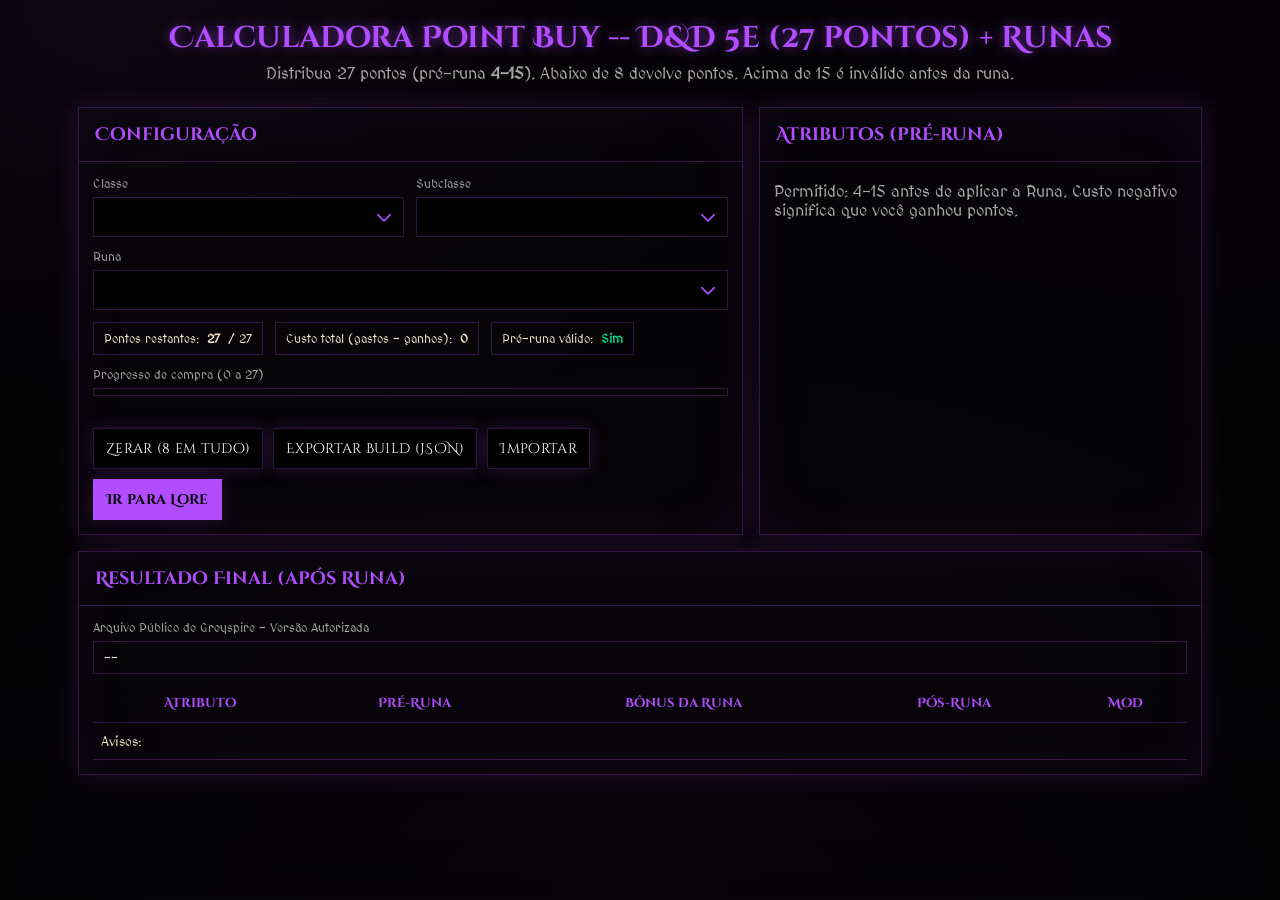
==== commit 1452be73: "Update index.html" ====
--- a/index.html
+++ b/index.html
@@ -432,7 +432,7 @@
       <div class="body">
         <div class="row" style="align-items:flex-end;">
           <div class="control" style="width:100%">
-            <label>Resumo</label>
+            <label>Arquivo Público de Greyspire - Versão Autorizada</label>
             <div id="summary" class="pill" style="width:100%; justify-content:space-between">
               <span id="sumText" class="muted">--</span>
               <span id="warnings" style="color:var(--danger)"></span>
@@ -470,7 +470,7 @@
         <strong>Capítulo 1:</strong> A Carta Encontrada
       </button>
       <button class="btn chapter-btn" id="btn-chapter-2">
-        <strong>Capítulo 2:</strong> Arquivo Público de Greyspire - Versão Autorizada
+        <strong>Capítulo 2:</strong> Arquivo Público de Greyspire - Versão Atualizada
       </button>
     </div>
   </div>
@@ -489,7 +489,7 @@
 <!-- RESUMO DO MUNDO (Capítulo 2) -->
 <section id="world-stage">
   <div class="world-wrap">
-    <h1>Arquivo público de Greyspire - Versão Atualizada</h1>
+    <h1>Arquivo Público de Greyspire - Versão Autorizada</h1>
     <div id="world-text"></div>
     <div class="actions">
       <button class="btn" id="btn-world-back-to-lore">Voltar ao Menu</button>
@@ -785,17 +785,17 @@
 }, 260);
 
 /* =================== CAPÍTULO 2 (Resumo do Mundo) =================== */
-const WORLD_PARAGRAPHS = [
-  "  Greyspire é a maior cidade ainda funcional do Velho Império e, para muitos, o último exemplo de civilização ordenada após a Guerra Arcana. Sua existência não é atribuída à força militar nem à estabilidade política, mas ao fato de ter aprendido a administrar o colapso em vez de resistir a ele. A cidade permanece de pé não porque venceu a devastação, mas porque a organizou.
-  As bases sociais de Greyspire não estão fundadas em riqueza, tradição de sangue ou linhagens nobres. Toda a estrutura da cidade é determinada pela magia, e esta é medida pela runa que cada cidadão recebe ao nascer. As runas não são escolhidas, aplicadas ou herdadas: elas surgem como parte do corpo, e a partir desse instante a pessoa está situada no sistema para o restante da vida. Quanto maior o domínio arcano, maior a posição social. Os portadores de runas elevadas ocupam as camadas superiores, atuando como magos, tecnomantes, decifradores, estrategistas e membros da Liturgia. Os de afinidade moderada assumem funções técnicas ou militares. Os de potencial mínimo são mão de obra descartável, úteis até o ponto em que continuem obedientes. Há ainda os sem-runa, que não pertencem oficialmente a nenhuma categoria. São ignorados pela administração, sem documentos, sem direitos, sem relevância. Existência tolerada, nunca reconhecida.
-  Esse modelo não é considerado injusto em Greyspire. É considerado natural.
-  A guerra que definiu o estado atual do mundo não terminou com ruínas, exércitos vencidos ou tratados políticos. O Velho Império executou o Ritual da Convergência, uma tentativa de eliminar a Federação Arcana de forma absoluta, não militar. O efeito foi imediato. A Federação não foi derrotada. Foi retirada da realidade. Em vez de território conquistado, restou ausência. No lugar onde ficavam cidades, fronteiras e pessoas, estabeleceu-se a Fenda: um espaço onde a lógica não se completa e o tempo não reconhece sequência. A Liturgia afirma que ela é perigosa, irreversível e distante o bastante para que a cidade continue estável. Nenhum texto oficial explica como uma ausência pode continuar ativa.
-  Greyspire, no entanto, não se sustenta apenas pela distância da Fenda. Ela depende da Engrenagem Perpétua, instalada em profundidade desconhecida sob o solo. O mecanismo é reconhecido publicamente, mas não descrito. Nenhum documento civil informa quem a construiu, quando foi iniciada ou de que forma opera. A explicação utilizada pela Liturgia é sempre idêntica: a Engrenagem mantém a sanidade coletiva da cidade. Ela impede que os efeitos da Fenda ultrapassem os limites do controle. O que acontece se ela parar, ninguém diz. A cidade inteira escuta seu ruído subterrâneo, mas finge que não o ouve.
-  A Liturgia é a autoridade máxima de Greyspire. Não governa oficialmente, mas toda decisão real depende de sua aprovação. Ela controla o uso de magia, o registro das runas, o protocolo sobre a Fenda e o acesso a qualquer informação considerada perigosa para a ordem. Não há forma pública de contestar sua doutrina, pois a doutrina não é debate. É estrutura. A Liturgia define o que é estável, o que é anômalo, o que é aceitável e quem deve desaparecer antes que se torne um problema.
-  Magos são a classe mais alta da cidade. São admirados, preservados, estudados e vigiados. Não são apenas indivíduos com poder, mas peças do equilíbrio urbano. Sua existência vale mais do que exércitos, pois sem eles não há rituais, nem tecnologia arcana, nem Engrenagem, nem defesa contra a Fenda. Ao mesmo tempo, o mago é também aquele que mais se aproxima do limite do aceitável. Uma mente poderosa demais pode ser útil. Ou pode ser removida antes que deixe de obedecer.
-  Nada em Greyspire se move sem magia. Nada em Greyspire respira sem controle. A cidade não teme monstros, teme falhas no sistema. A estabilidade é considerada a maior virtude. O preço dela é a ausência de perguntas.
-  Greyspire continua a existir. O que acontece fora dela não é tema de interesse urbano. A Fenda permanece distante, mas permanente. A Engrenagem continua girando, mas ninguém sabe por quanto tempo. As runas continuam surgindo, mas algumas já começaram a mudar. A cidade permanece funcional. A Liturgia afirma que isso é suficiente.
-  Até agora, é. "
+const worldParagraphs = [
+  "Greyspire é a maior cidade ainda funcional do Velho Império e, para muitos, o último exemplo de civilização ordenada após a Guerra Arcana. Sua existência não é atribuída à força militar nem à estabilidade política, mas ao fato de ter aprendido a administrar o colapso em vez de resistir a ele. A cidade permanece de pé não porque venceu a devastação, mas porque a organizou.",
+  "As bases sociais de Greyspire não estão fundadas em riqueza, tradição de sangue ou linhagens nobres. Toda a estrutura da cidade é determinada pela magia, e esta é medida pela runa que cada cidadão recebe ao nascer. As runas não são escolhidas, aplicadas ou herdadas: elas surgem como parte do corpo, e a partir desse instante a pessoa está situada no sistema para o restante da vida. Quanto maior o domínio arcano, maior a posição social. Os portadores de runas elevadas ocupam as camadas superiores, atuando como magos, tecnomantes, decifradores, estrategistas e membros da Liturgia. Os de afinidade moderada assumem funções técnicas ou militares. Os de potencial mínimo são mão de obra descartável, úteis até o ponto em que continuem obedientes. Há ainda os sem-runa, que não pertencem oficialmente a nenhuma categoria. São ignorados pela administração, sem documentos, sem direitos, sem relevância. Existência tolerada, nunca reconhecida.",
+  "Esse modelo não é considerado injusto em Greyspire. É considerado natural.",
+  "A guerra que definiu o estado atual do mundo não terminou com ruínas, exércitos vencidos ou tratados políticos. O Velho Império executou o Ritual da Convergência, uma tentativa de eliminar a Federação Arcana de forma absoluta, não militar. O efeito foi imediato. A Federação não foi derrotada. Foi retirada da realidade. Em vez de território conquistado, restou ausência. No lugar onde ficavam cidades, fronteiras e pessoas, estabeleceu-se a Fenda: um espaço onde a lógica não se completa e o tempo não reconhece sequência. A Liturgia afirma que ela é perigosa, irreversível e distante o bastante para que a cidade continue estável. Nenhum texto oficial explica como uma ausência pode continuar ativa.",
+  "Greyspire, no entanto, não se sustenta apenas pela distância da Fenda. Ela depende da Engrenagem Perpétua, instalada em profundidade desconhecida sob o solo. O mecanismo é reconhecido publicamente, mas não descrito. Nenhum documento civil informa quem a construiu, quando foi iniciada ou de que forma opera. A explicação utilizada pela Liturgia é sempre idêntica: a Engrenagem mantém a sanidade coletiva da cidade. Ela impede que os efeitos da Fenda ultrapassem os limites do controle. O que acontece se ela parar, ninguém diz. A cidade inteira escuta seu ruído subterrâneo, mas finge que não o ouve.",
+  "A Liturgia é a autoridade máxima de Greyspire. Não governa oficialmente, mas toda decisão real depende de sua aprovação. Ela controla o uso de magia, o registro das runas, o protocolo sobre a Fenda e o acesso a qualquer informação considerada perigosa para a ordem. Não há forma pública de contestar sua doutrina, pois a doutrina não é debate. É estrutura. A Liturgia define o que é estável, o que é anômalo, o que é aceitável e quem deve desaparecer antes que se torne um problema.",
+  "Magos são a classe mais alta da cidade. São admirados, preservados, estudados e vigiados. Não são apenas indivíduos com poder, mas peças do equilíbrio urbano. Sua existência vale mais do que exércitos, pois sem eles não há rituais, nem tecnologia arcana, nem Engrenagem, nem defesa contra a Fenda. Ao mesmo tempo, o mago é também aquele que mais se aproxima do limite do aceitável. Uma mente poderosa demais pode ser útil. Ou pode ser removida antes que deixe de obedecer.",
+  "Nada em Greyspire se move sem magia. Nada em Greyspire respira sem controle. A cidade não teme monstros, teme falhas no sistema. A estabilidade é considerada a maior virtude. O preço dela é a ausência de perguntas.",
+  "Greyspire continua a existir. O que acontece fora dela não é tema de interesse urbano. A Fenda permanece distante, mas permanente. A Engrenagem continua girando, mas ninguém sabe por quanto tempo. As runas continuam surgindo, mas algumas já começaram a mudar. A cidade permanece funcional. A Liturgia afirma que isso é suficiente.",
+  "Até agora, é."
 ];
 document.getElementById('world-text').innerHTML =
   WORLD_PARAGRAPHS.map(p=>`<p style="text-indent:2ch">${p}</p>`).join("");
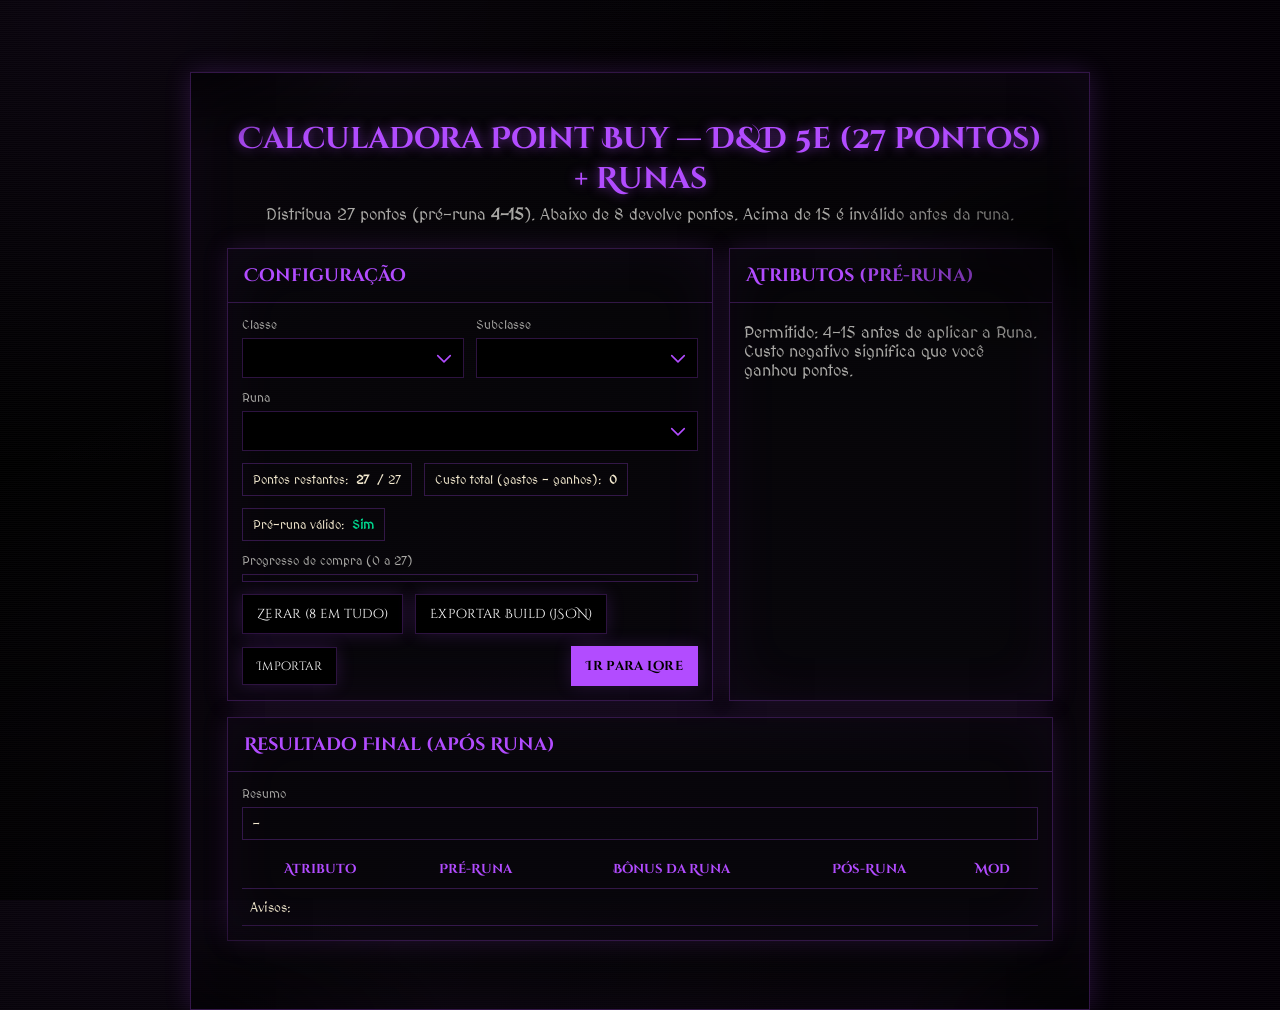
==== commit 8eadeaf4: "A" ====
--- a/index.html
+++ b/index.html
@@ -3,7 +3,7 @@
 <head>
 <meta charset="utf-8" />
 <meta name="viewport" content="width=device-width,initial-scale=1,viewport-fit=cover" />
-<title>Liturgia da Engrenagem Perpétua -- Calculadora, Selo & Lore</title>
+<title>Liturgia da Engrenagem Perpétua — Selo, Carta & Calculadora</title>
 
 <link rel="preconnect" href="https://fonts.googleapis.com">
 <link href="https://fonts.googleapis.com/css2?family=Cinzel+Decorative:wght@400;700&family=MedievalSharp&display=swap" rel="stylesheet">
@@ -11,10 +11,9 @@
 <style>
   :root{
     --ink:#f3e9cf; --ink-dim:#cabf9d;
-    --purple:#b24cff; --purple-deep:#3C0061;
-    --muted:#a9a8a5; --danger:#ff4d6d;
-    --bg:#000; --panel:rgba(10,8,12,.45);
-    --border:rgba(178,76,255,.25);
+    --purple:#b24cff; --deep:#3C0061;
+    --muted:#a9a8a5; --danger:#ff4d6d; --ok:#00d38c;
+    --bg:#000; --panel:rgba(10,8,12,.45); --border:rgba(178,76,255,.25);
   }
   *{box-sizing:border-box}
   html,body{height:100%}
@@ -43,20 +42,14 @@
   .flash-run{ animation:flash .55s ease-out forwards }
   @keyframes flash{ 0%{opacity:0} 10%{opacity:1} 40%{opacity:.9} 100%{opacity:0} }
 
-  /* ---------- SELO SVG (complexo) ---------- */
+  /* ---------- SELO SVG COMPLEXO ---------- */
   #seal-container{
     position:fixed; top:50%; left:50%; transform:translate(-50%,-50%);
     width:280px; height:280px; z-index:20;
-    display:none; /* aparece no fluxo */
-    align-items:center; justify-content:center;
-    transition:opacity .45s ease-out;
-    opacity:0;
-  }
-  .seal-svg{ 
-    width:100%; height:100%; 
-    filter:drop-shadow(0 0 22px rgba(178,76,255,.55)); 
-    display:block;
-  }
+    display:none; align-items:center; justify-content:center;
+    transition:opacity .45s ease-out; opacity:0;
+  }
+  .seal-svg{ width:100%; height:100%; filter:drop-shadow(0 0 22px rgba(178,76,255,.55)); display:block }
   .seal-pulse{ animation:sealPulse 2.8s ease-in-out infinite }
   .ring-rot{ animation:ringRot 18s linear infinite }
   .sigil-rot{ animation:sigilRot 36s linear infinite }
@@ -64,7 +57,6 @@
   .strobe{ animation:strobe 4.6s ease-in-out infinite }
   #seal-container:hover .seal-svg{ filter:drop-shadow(0 0 26px rgba(178,76,255,.8)) }
   .seal-hide{ opacity:0 !important; filter:drop-shadow(0 0 6px rgba(178,76,255,.2)) }
-
   .fma-circle-outer { stroke:#b24cff; stroke-width:3; fill:none; filter:url(#fma-glow) }
   .fma-circle-inner { stroke:#b24cff; stroke-width:1.5; fill:none; opacity:0.7 }
   .fma-rune { fill:#b24cff; font-family:'Cinzel Decorative', serif; font-size:32px; text-anchor:middle; dominant-baseline:central; }
@@ -72,99 +64,81 @@
   .fma-star { fill:#fff; filter:url(#fma-glow-white); }
   .fma-inner-ring-rot { animation:ringRot 12s linear infinite reverse }
   .fma-outer-ring-rot { animation:ringRot 28s linear infinite }
-
   @keyframes sealPulse{ 0%,100%{ transform:scale(.965) } 50%{ transform:scale(1) } }
   @keyframes ringRot{ from{transform:rotate(0deg)} to{transform:rotate(360deg)} }
   @keyframes sigilRot{ from{transform:rotate(0deg)} to{transform:rotate(-360deg)} }
-  @keyframes shine{
-    0%,100%{ filter:brightness(1) drop-shadow(0 0 8px #b24cff) }
-    50%{ filter:brightness(1.15) drop-shadow(0 0 18px #b24cff) }
-  }
-  @keyframes strobe{
-    0%,92%{ opacity:1 } 94%{ opacity:.5 } 96%{ opacity:.9 } 98%{opacity:.4} 100%{opacity:1}
-  }
-
-  /* ---------- ESTÁGIOS ---------- */
-  #carta-stage, #lore-stage, #world-stage { 
+  @keyframes shine{ 0%,100%{ filter:brightness(1) drop-shadow(0 0 8px #b24cff) } 50%{ filter:brightness(1.15) drop-shadow(0 0 18px #b24cff) } }
+  @keyframes strobe{ 0%,92%{ opacity:1 } 94%{ opacity:.5 } 96%{ opacity:.9 } 98%{opacity:.4} 100%{opacity:1} }
+
+  /* ---------- SEÇÕES ---------- */
+  #calc-stage, #lore-stage, #carta-stage, #world-stage { 
     display:none; opacity:0; transition:opacity .8s ease; position:relative; z-index:2; 
   }
-  #carta-wrap, .lore-wrap, .world-wrap {
+  .wrap {
     max-width:900px; margin:8vh auto 4vh; padding:28px 22px;
     background: var(--panel);
     border:1px solid var(--border);
     box-shadow: 0 0 24px rgba(178,76,255,.18), inset 0 0 60px rgba(178,76,255,.05);
     position:relative; overflow:hidden;
   }
-  .lore-wrap h1, .world-wrap h1, #carta h1 {
-    font-family:'Cinzel Decorative', cursive; color:var(--purple); margin:0 0 14px 0;
-    font-size:clamp(20px,3.6vw,28px); letter-spacing:.5px; text-shadow:0 0 12px rgba(178,76,255,.6);
-  }
-  .world-wrap p { color: var(--ink); }
-
-  .chapter-menu { display:flex; flex-direction:column; gap:12px; margin-top:20px }
-  .chapter-btn { font-size:18px; padding:14px 20px; text-align:left; color:var(--ink); border:1px solid var(--border) }
-  .chapter-btn:hover { color:#fff; background: rgba(178, 76, 255, 0.1) }
-  .chapter-btn strong { font-family:'Cinzel Decorative', cursive; color:var(--purple); margin-right:12px }
-
-  #carta p{ line-height:1.65; color:var(--ink); margin:10px 0; text-indent:0 }
-  .actions{ margin-top:20px; display:flex; flex-wrap:wrap; gap:10px }
+  .wrap::before{
+    content:""; position:absolute; inset:-12px;
+    background:
+      radial-gradient(300px 140px at 0% 0%, rgba(0,0,0,0.8), transparent 70%),
+      radial-gradient(380px 180px at 100% 20%, rgba(0,0,0,0.7), transparent 70%),
+      radial-gradient(420px 180px at 0% 100%, rgba(0,0,0,0.75), transparent 70%),
+      radial-gradient(300px 160px at 100% 100%, rgba(0,0,0,0.85), transparent 70%);
+    mix-blend-mode:multiply; pointer-events:none;
+  }
+
+  h1,h2{ font-family:'Cinzel Decorative', cursive; color:var(--purple); margin:0 0 14px 0 }
+  h1{ font-size:clamp(20px,3.6vw,28px); text-shadow:0 0 12px rgba(178,76,255,.6) }
+  h2{ font-size:18px }
+
+  .row{ display:flex; gap:12px; flex-wrap:wrap; align-items:center }
   .btn{
-    appearance:none; border:1px solid var(--purple); background:#000; color:#fff;
+    appearance:none; border:1px solid var(--border); background:#000; color:#fff;
     padding:10px 14px; cursor:pointer; font-family:'Cinzel Decorative', cursive;
     box-shadow:0 0 18px rgba(178,76,255,.18); letter-spacing:.3px;
     transition:box-shadow .3s, border-color .3s, transform .2s;
   }
   .btn:hover{ border-color:#fff; box-shadow:0 0 22px rgba(178,76,255,.32); transform:translateY(-1px) }
-  .btn.btn-primary { background: var(--purple); color:#000; font-weight:700 }
-  .btn.btn-primary:hover{ background:#fff; border-color:#fff }
-
-  /* Carta FX */
+  .btn-primary { background:var(--purple); color:#000; border-color:var(--purple); font-weight:700 }
+  .btn-primary:hover{ background:#fff; border-color:#fff }
+
+  /* ---------- CARTA & EFEITOS ---------- */
+  #carta p{ line-height:1.6; color:var(--ink); margin:10px 0 }
+  #carta .indent{ display:inline-block; text-indent:2ch } /* recuo visual */
+  .blink{ animation:blink 3.6s steps(1,end) infinite }
+  @keyframes blink{ 0%,87%{opacity:1} 88%{opacity:.15} 92%{opacity:.6} 96%{opacity:.3} 100%{opacity:1} }
+
   .fx-fade{ animation:fadePulse 6.5s ease-in-out infinite }
   @keyframes fadePulse{ 0%,100%{opacity:1} 40%{opacity:.45} 60%{opacity:.9} }
 
-  /* NOVO BLINK (sem flicker; memória oscilante) */
-  .fx-blink{
-    position:relative; display:inline-block;
-    animation:blinkSoft 3.8s ease-in-out infinite;
-  }
-  .fx-blink::after{
-    content: attr(data-shadow);
-    position:absolute; left:0; top:0;
-    color:#fff; opacity:.0;
-    text-shadow: 0 0 10px var(--purple), 0 0 22px var(--purple);
-    filter: blur(1px);
-    transform: translate(0,0);
-    animation: blinkGhost 3.8s ease-in-out infinite;
-    pointer-events:none;
-  }
-  @keyframes blinkSoft{
-    0%,100%{ opacity:1; transform:translate(0,0) }
-    40%    { opacity:.68; transform:translate(0.2px,0) }
-    55%    { opacity:.92; transform:translate(-0.15px,0) }
-  }
-  @keyframes blinkGhost{
-    0%,100%{ opacity:0; transform: translate(0,0) }
-    40%    { opacity:.22; transform: translate(0.4px,0) }
-    55%    { opacity:.12; transform: translate(-0.3px,0) }
-  }
-
-  .fx-glow{ color:#fff; text-shadow:0 0 6px #fff,0 0 14px var(--purple),0 0 26px var(--purple),0 0 42px var(--purple-deep);
-            animation:glowBreath 3.4s ease-in-out infinite }
-  @keyframes glowBreath{ 0%,100%{filter:brightness(1)} 50%{filter:brightness(1.15)} }
-
-  .fx-blur{ filter:blur(1.4px); transition:filter .35s ease }
+  .fx-glow{ color:#fff; text-shadow:0 0 6px #fff,0 0 14px var(--purple),0 0 26px var(--purple),0 0 42px var(--deep);
+            animation:glowBreath 3.8s ease-in-out infinite, purpleVeil 8s ease-in-out infinite }
+  @keyframes glowBreath{ 0%,100%{filter:brightness(1)} 50%{filter:brightness(1.12)} }
+  @keyframes purpleVeil{
+    0%,100%{ background:linear-gradient(120deg, transparent 0 60%, rgba(178,76,255,0.08) 80% 100%); -webkit-background-clip:text; background-clip:text }
+    50%{ background:linear-gradient(120deg, transparent 0 20%, rgba(178,76,255,0.15) 50% 100%); -webkit-background-clip:text; background-clip:text }
+  }
+
+  .fx-blur{ filter:blur(1.2px); transition:filter .35s ease }
   .fx-blur:hover{ filter:blur(0) }
 
-  .fx-highlight{ color:#fff; text-shadow:0 0 10px var(--purple),0 0 22px var(--purple),0 0 44px var(--purple); position:relative }
-  .fx-highlight::after{ content:""; position:absolute; left:-2px; right:-2px; bottom:-1px; height:1px;
-    box-shadow:0 0 10px var(--purple),0 0 20px var(--purple) }
-
+  /* burned + rasgo */
   .fx-burned{ position:relative; display:inline-block; padding:0 .1em; color:var(--ink);
     --mask: radial-gradient(8px 5px at 0% 70%, transparent 40%, black 60%) repeat-x,
             radial-gradient(6px 4px at 100% 30%, transparent 45%, black 65%) repeat-x;
     -webkit-mask: var(--mask); mask: var(--mask);
     -webkit-mask-size:18px 100%,14px 100%; mask-size:18px 100%,14px 100%;
     filter: drop-shadow(0 0 2px rgba(0,0,0,.6)) }
+  .fx-burned::after{
+    content:""; position:absolute; left:-2px; right:-2px; top:50%; height:2px; transform:translateY(-50%);
+    background: radial-gradient(8px 2px, rgba(255,255,255,0.2), rgba(178,76,255,0.35), transparent 70%);
+    animation: tear 2.6s ease-in-out infinite;
+  }
+  @keyframes tear{ 0%,100%{opacity:.15} 50%{opacity:.55} }
 
   .fx-missing{ display:inline-block; width:11ch; height:1em; color:transparent; position:relative; vertical-align:baseline }
   .fx-missing::before{
@@ -181,9 +155,7 @@
     mask-size:18px 100%,16px 100%;
   }
 
-  .fx-glitch{ position:relative }
-  .fx-glitch[data-glitching="1"]{ text-shadow:0 0 6px rgba(178,76,255,.9), 0 0 18px rgba(178,76,255,.6); filter:hue-rotate(10deg) saturate(1.2) }
-
+  /* assinatura devorada */
   .fx-eaten{
     display:inline-block; position:relative; color:#fff;
     text-shadow:0 0 6px #fff,0 0 16px var(--purple),0 0 28px var(--purple);
@@ -197,8 +169,27 @@
     100%{ -webkit-mask: conic-gradient(from 0deg at 50% 50%, transparent 0 100%); mask: conic-gradient(from 0deg at 50% 50%, transparent 0 100%);}
   }
 
-  /* ---------- CALCULADORA ---------- */
-  #calc-stage{ opacity:1; transition:opacity .8s ease; position:relative; z-index:2 }
+  /* tremor em "Engrenagem" */
+  .fx-tremor{ display:inline-block; animation:tremor 1.6s infinite ease-in-out }
+  @keyframes tremor{
+    0%,100%{ transform:translate(0,0) }
+    20%{ transform:translate(0.2px,-0.4px) }
+    40%{ transform:translate(-0.3px,0.2px) }
+    60%{ transform:translate(0.25px,0.35px) }
+    80%{ transform:translate(-0.2px,-0.15px) }
+  }
+
+  /* arrasto (tag [drag]) */
+  .fx-drag{ display:inline-block; position:relative; animation:dragAway 7s ease-in-out infinite }
+  @keyframes dragAway{
+    0%,20%{ transform:translateX(0); opacity:1 }
+    40%{ transform:translateX(6px); opacity:.95 }
+    60%{ transform:translateX(12px); opacity:.85 }
+    80%{ transform:translateX(18px); opacity:.7 }
+    100%{ transform:translateX(0); opacity:1 }
+  }
+
+  /* ---------- CALCULADORA (4–15, 27 pts) ---------- */
   header.calc-head{ padding:18px 16px 8px; text-align:center }
   header.calc-head h1{
     margin:0; font-size:clamp(22px,3.6vw,30px); color:var(--purple);
@@ -207,40 +198,21 @@
   header.calc-head p{ margin:6px 0 0; color:var(--muted) }
   main.calc{ max-width:1152px; margin:16px auto 40px; padding:0 14px; display:grid; gap:16px; grid-template-columns:1fr }
   @media(min-width:980px){ main.calc{ grid-template-columns:2.1fr 1.4fr } }
-  .card{
-    background:var(--panel); border:1px solid var(--border);
-    box-shadow: 0 0 24px rgba(178,76,255,.15), inset 0 0 60px rgba(178,76,255,.05);
-  }
-  .card h2{
-    margin:0; padding:14px 16px; font-size:18px; color:var(--purple);
-    border-bottom:1px solid var(--border); font-family:'Cinzel Decorative', cursive;
-  }
+  .card{ background:var(--panel); border:1px solid var(--border); box-shadow: 0 0 24px rgba(178,76,255,.15), inset 0 0 60px rgba(178,76,255,.05) }
+  .card h2{ margin:0; padding:14px 16px; font-size:18px; color:var(--purple); border-bottom:1px solid var(--border); font-family:'Cinzel Decorative', cursive; }
   .body{ padding:14px }
-  .row{ display:flex; gap:12px; flex-wrap:wrap; align-items:center }
+  label{ font-size:12px; color:var(--muted) }
   .control{ display:flex; flex-direction:column; gap:6px; min-width:180px; flex:1 }
-  label{ font-size:12px; color:var(--muted) }
-
   select{
-    -webkit-appearance:none; appearance:none;
-    width:100%;
-    border:1px solid var(--border);
-    background: #000;
-    color:#fff;
-    border-radius:0;
-    padding:10px 36px 10px 12px;
-    font-size:14px;
-    font-family:'MedievalSharp', cursive;
-    outline:none;
+    -webkit-appearance:none; appearance:none; width:100%;
+    border:1px solid var(--border); background:#000; color:#fff; border-radius:0;
+    padding:10px 36px 10px 12px; font-size:14px; font-family:'MedievalSharp', cursive; outline:none;
+    background-image:url("data:image/svg+xml;utf8,<svg xmlns='http://www.w3.org/2000/svg' width='28' height='20' viewBox='0 0 28 20'><polyline points='6,7 14,15 22,7' fill='none' stroke='%23b24cff' stroke-width='2' stroke-linecap='round' stroke-linejoin='round'/></svg>");
+    background-repeat:no-repeat; background-position:right 8px center; background-size:22px 16px;
     transition:border-color .25s, box-shadow .25s;
-    background-image:
-      url("data:image/svg+xml;utf8,<svg xmlns='http://www.w3.org/2000/svg' width='28' height='20' viewBox='0 0 28 20'><polyline points='6,7 14,15 22,7' fill='none' stroke='%23b24cff' stroke-width='2' stroke-linecap='round' stroke-linejoin='round'/></svg>");
-    background-repeat:no-repeat; background-position:right 8px center; background-size:22px 16px;
   }
   select:focus{ border-color:#fff; box-shadow:0 0 6px #fff,0 0 12px var(--purple),0 0 18px var(--purple) }
 
-  input[type="number"], .btn{
-    border:1px solid var(--border); background:#000; color:#fff; border-radius:0; padding:10px 12px; font-size:14px
-  }
   .grid-6{ display:grid; grid-template-columns:repeat(6,1fr); gap:10px }
   @media(max-width:820px){ .grid-6{ grid-template-columns:repeat(3,1fr) } }
   @media(max-width:520px){ .grid-6{ grid-template-columns:repeat(2,1fr) } }
@@ -250,11 +222,10 @@
   .n{ font-size:24px; font-weight:700; min-width:40px; text-align:center }
   .btn-ghost{ border:1px solid #7b7690; background:transparent; color:#7b7690; width:36px; height:32px; font-weight:700; font-family:sans-serif; cursor:pointer }
   .btn-ghost:hover:not(:disabled){ color:#fff; border-color:#fff }
-
   .pill{ display:inline-flex; gap:8px; align-items:center; padding:8px 10px; border:1px solid var(--border); background:transparent; border-radius:0; font-size:12px }
   .bar{height:8px; background:transparent; border:1px solid var(--border); border-radius:0; overflow:hidden}
   .bar > i{display:block; height:100%; width:0%; background:var(--purple)}
-  .ok{ color:#00d38c; font-weight:600 } .warning{ color:var(--danger); font-weight:600 }
+  .ok{ color:var(--ok); font-weight:600 } .warning{ color:var(--danger); font-weight:600 }
   table{ width:100%; border-collapse:collapse; font-size:13px; background:transparent }
   th,td{ padding:10px 8px; border-bottom:1px solid var(--border); text-align:center }
   th{ color:var(--purple); font-family:'Cinzel Decorative', cursive }
@@ -278,27 +249,18 @@
       </radialGradient>
       <filter id="fma-glow" x="-50%" y="-50%" width="200%" height="200%">
         <feGaussianBlur stdDeviation="3" result="glow"/>
-        <feMerge>
-          <feMergeNode in="glow"/>
-          <feMergeNode in="SourceGraphic"/>
-          <feMergeNode in="SourceGraphic"/>
-        </feMerge>
+        <feMerge><feMergeNode in="glow"/><feMergeNode in="SourceGraphic"/><feMergeNode in="SourceGraphic"/></feMerge>
       </filter>
       <filter id="fma-glow-white" x="-50%" y="-50%" width="200%" height="200%">
         <feGaussianBlur stdDeviation="1.5" result="glow"/>
         <feFlood flood-color="#ffffff" flood-opacity="0.8" result="color"/>
         <feComposite in="color" in2="glow" operator="in" result="glow-colored"/>
-        <feMerge>
-          <feMergeNode in="glow-colored"/>
-          <feMergeNode in="SourceGraphic"/>
-        </feMerge>
+        <feMerge><feMergeNode in="glow-colored"/><feMergeNode in="SourceGraphic"/></feMerge>
       </filter>
     </defs>
-
-    <!-- Halo Externo -->
+    <!-- Halo -->
     <circle cx="256" cy="256" r="230" fill="url(#gPurple)" opacity="0.15"/>
-
-    <!-- Anel de Runas Externo -->
+    <!-- Anel externo -->
     <g transform="translate(256 256)">
       <g class="fma-outer-ring-rot">
         <circle cx="0" cy="0" r="240" class="fma-circle-outer"/>
@@ -319,8 +281,7 @@
         </g>
       </g>
     </g>
-
-    <!-- Anel Interno -->
+    <!-- Anel interno -->
     <g transform="translate(256 256)">
       <g class="fma-inner-ring-rot">
         <circle cx="0" cy="0" r="170" class="fma-circle-inner"/>
@@ -335,8 +296,7 @@
         <circle cx="-170" cy="0" r="4" class="fma-star"/>
       </g>
     </g>
-
-    <!-- Sigilo Central -->
+    <!-- Sigilo central -->
     <g class="shine" transform="translate(256 256)">
       <circle cx="0" cy="0" r="100" class="fma-circle-outer"/>
       <g class="sigil-rot" stroke="#b24cff" stroke-width="2.5" opacity=".9" filter="url(#fma-glow)">
@@ -347,8 +307,7 @@
         <circle cx="0" cy="0" r="5" fill="#fff" filter="url(#fma-glow-white)"/>
       </g>
     </g>
-
-    <!-- Runas Internas -->
+    <!-- Runas internas -->
     <g transform="translate(256 256)">
       <circle cx="0" cy="0" r="70" fill="none" stroke="#ffffff" stroke-opacity=".6" stroke-width="0.8"/>
       <g class="fma-rune" font-size="18">
@@ -361,284 +320,149 @@
 </div>
 
 <!-- CALCULADORA (Tela Inicial) -->
-<section id="calc-stage">
-  <header class="calc-head">
-    <h1>Calculadora Point Buy -- D&D 5e (27 pontos) + Runas</h1>
-    <p>Distribua 27 pontos (pré-runa <strong>4–15</strong>). Abaixo de 8 devolve pontos. Acima de 15 é inválido antes da runa.</p>
-  </header>
-
-  <main class="calc">
-    <section class="card">
-      <h2>Configuração</h2>
-      <div class="body" style="display:grid; gap:12px; grid-template-columns:1fr;">
-        <div class="row">
-          <div class="control">
-            <label>Classe</label>
-            <select id="cls"></select>
+<section id="calc-stage" style="display:block; opacity:1;">
+  <div class="wrap">
+    <header class="calc-head">
+      <h1>Calculadora Point Buy — D&D 5e (27 pontos) + Runas</h1>
+      <p>Distribua 27 pontos (pré-runa <strong>4–15</strong>). Abaixo de 8 devolve pontos. Acima de 15 é inválido antes da runa.</p>
+    </header>
+
+    <main class="calc">
+      <section class="card">
+        <h2>Configuração</h2>
+        <div class="body" style="display:grid; gap:12px; grid-template-columns:1fr;">
+          <div class="row">
+            <div class="control">
+              <label>Classe</label>
+              <select id="cls"></select>
+            </div>
+            <div class="control">
+              <label>Subclasse</label>
+              <select id="subcls"></select>
+            </div>
+          </div>
+
+          <div class="row">
+            <div class="control">
+              <label>Runa</label>
+              <select id="rune"></select>
+            </div>
+            <div id="runeExtras" class="rune-extra">
+              <div class="control" id="runeChoice1Wrap">
+                <label>Escolha de atributo (runa)</label>
+                <select id="runeChoice1"></select>
+              </div>
+              <div class="control" id="runeChoice2Wrap">
+                <label>2ª escolha (Runa da Entropia)</label>
+                <select id="runeChoice2"></select>
+              </div>
+            </div>
+          </div>
+
+          <div class="row">
+            <span class="pill">Pontos restantes: <strong id="ptsLeft">27</strong> / 27</span>
+            <span class="pill">Custo total (gastos – ganhos): <strong id="costTotal">0</strong></span>
+            <span class="pill">Pré-runa válido: <strong id="validPB" class="ok">Sim</strong></span>
           </div>
           <div class="control">
-            <label>Subclasse</label>
-            <select id="subcls"></select>
+            <label>Progresso de compra (0 a 27)</label>
+            <div class="bar"><i id="bar"></i></div>
+          </div>
+          <div class="row">
+            <button class="btn" id="reset">Zerar (8 em tudo)</button>
+            <button class="btn" id="export">Exportar Build (JSON)</button>
+            <label class="btn" style="cursor:pointer">Importar
+              <input type="file" id="import" accept="application/json" style="display:none">
+            </label>
+            <button class="btn btn-primary" id="btn-go-to-lore" style="margin-left:auto">Ir para Lore</button>
           </div>
         </div>
-
-        <div class="row">
-          <div class="control">
-            <label>Runa</label>
-            <select id="rune"></select>
-          </div>
-          <div id="runeExtras" class="rune-extra">
-            <div class="control" id="runeChoice1Wrap">
-              <label>Escolha de atributo (runa)</label>
-              <select id="runeChoice1"></select>
-            </div>
-            <div class="control" id="runeChoice2Wrap">
-              <label>2ª escolha (Runa da Entropia)</label>
-              <select id="runeChoice2"></select>
+      </section>
+
+      <section class="card">
+        <h2>Atributos (pré-runa)</h2>
+        <div class="body">
+          <div class="grid-6" id="statsGrid"></div>
+          <div class="hint" style="margin-top:6px; color:var(--muted)">Permitido: 4–15 antes de aplicar a Runa. Custo negativo significa que você ganhou pontos.</div>
+        </div>
+      </section>
+
+      <section class="card" style="grid-column:1/-1">
+        <h2>Resultado Final (após Runa)</h2>
+        <div class="body">
+          <div class="row" style="align-items:flex-end;">
+            <div class="control" style="width:100%">
+              <label>Resumo</label>
+              <div id="summary" class="pill" style="width:100%; justify-content:space-between">
+                <span id="sumText" class="muted">—</span>
+                <span id="warnings" style="color:var(--danger)"></span>
+              </div>
             </div>
           </div>
-        </div>
-
-        <div class="row">
-          <span class="pill">Pontos restantes: <strong id="ptsLeft">27</strong> / 27</span>
-          <span class="pill">Custo total (gastos – ganhos): <strong id="costTotal">0</strong></span>
-          <span class="pill">Pré-runa válido: <strong id="validPB" class="ok">Sim</strong></span>
-        </div>
-        <div class="control">
-          <label>Progresso de compra (0 a 27)</label>
-          <div class="bar"><i id="bar"></i></div>
-        </div>
-        <div class="actions">
-          <button class="btn" id="reset">Zerar (8 em tudo)</button>
-          <button class="btn" id="export">Exportar Build (JSON)</button>
-          <label class="btn" style="cursor:pointer">Importar
-            <input type="file" id="import" accept="application/json" style="display:none">
-          </label>
-          <button class="btn btn-primary" id="btn-go-to-lore">Ir para Lore</button>
-        </div>
-      </div>
-    </section>
-
-    <section class="card">
-      <h2>Atributos (pré-runa)</h2>
-      <div class="body">
-        <div class="grid-6" id="statsGrid"></div>
-        <div class="hint" style="margin-top:6px; color:var(--muted)">Permitido: 4–15 antes de aplicar a Runa. Custo negativo significa que você ganhou pontos.</div>
-      </div>
-    </section>
-
-    <section class="card" style="grid-column:1/-1">
-      <h2>Resultado Final (após Runa)</h2>
-      <div class="body">
-        <div class="row" style="align-items:flex-end;">
-          <div class="control" style="width:100%">
-            <label>Arquivo Público de Greyspire - Versão Autorizada</label>
-            <div id="summary" class="pill" style="width:100%; justify-content:space-between">
-              <span id="sumText" class="muted">--</span>
-              <span id="warnings" style="color:var(--danger)"></span>
-            </div>
+          <div style="overflow:auto; margin-top:10px">
+            <table>
+              <thead>
+                <tr>
+                  <th>Atributo</th><th>Pré-Runa</th><th>Bônus da Runa</th><th>Pós-Runa</th><th>Mod</th>
+                </tr>
+              </thead>
+              <tbody id="finalTable"></tbody>
+              <tfoot>
+                <tr>
+                  <td colspan="5" style="text-align:left">
+                    <span class="muted">Avisos:</span> <span id="capWarn" style="color:var(--danger)"></span>
+                  </td>
+                </tr>
+              </tfoot>
+            </table>
           </div>
         </div>
-        <div style="overflow:auto; margin-top:10px">
-          <table>
-            <thead>
-              <tr>
-                <th>Atributo</th><th>Pré-Runa</th><th>Bônus da Runa</th><th>Pós-Runa</th><th>Mod</th>
-              </tr>
-            </thead>
-            <tbody id="finalTable"></tbody>
-            <tfoot>
-              <tr>
-                <td colspan="5" style="text-align:left">
-                  <span class="muted">Avisos:</span> <span id="capWarn" style="color:var(--danger)"></span>
-                </td>
-              </tr>
-            </tfoot>
-          </table>
-        </div>
-      </div>
-    </section>
-  </main>
+      </section>
+    </main>
+  </div>
 </section>
 
-<!-- MENU DE LORE (Capítulos) -->
+<!-- MENU LORE -->
 <section id="lore-stage">
-  <div class="lore-wrap">
-    <h1>Arquivos da Liturgia da Engrenagem Perpétua</h1>
-    <div class="chapter-menu">
-      <button class="btn chapter-btn" id="btn-chapter-1">
-        <strong>Capítulo 1:</strong> A Carta Encontrada
-      </button>
-      <button class="btn chapter-btn" id="btn-chapter-2">
-        <strong>Capítulo 2:</strong> Arquivo Público de Greyspire - Versão Atualizada
-      </button>
+  <div class="wrap">
+    <h1>Arquivos da Liturgia</h1>
+    <div class="row" style="flex-direction:column; gap:12px; margin-top:8px">
+      <button class="btn" id="btn-chapter-1"><strong style="color:var(--purple); margin-right:8px">Capítulo 1:</strong> A Carta Encontrada</button>
+      <button class="btn" id="btn-chapter-2"><strong style="color:var(--purple); margin-right:8px">Capítulo 2:</strong> Arquivo Público de Greyspire — Versão Autorizada</button>
     </div>
   </div>
 </section>
 
-<!-- CARTA (Capítulo 1) -->
+<!-- CARTA (Cap. 1) -->
 <section id="carta-stage">
-  <div id="carta-wrap">
+  <div class="wrap">
+    <h1>— Carta recuperada —</h1>
     <div id="carta"></div>
-    <div class="actions">
+    <div class="row" style="margin-top:14px">
       <button class="btn" id="btn-back-to-lore">Voltar ao Menu</button>
     </div>
   </div>
 </section>
 
-<!-- RESUMO DO MUNDO (Capítulo 2) -->
+<!-- ARQUIVO PÚBLICO (Cap. 2) -->
 <section id="world-stage">
-  <div class="world-wrap">
-    <h1>Arquivo Público de Greyspire - Versão Autorizada</h1>
+  <div class="wrap">
+    <h1>Arquivo Público de Greyspire — Versão Autorizada</h1>
     <div id="world-text"></div>
-    <div class="actions">
+    <div class="row" style="margin-top:14px">
       <button class="btn" id="btn-world-back-to-lore">Voltar ao Menu</button>
     </div>
   </div>
 </section>
 
 <script>
-/* =================== ÁUDIO: Coral Arcano Etéreo (WebAudio) =================== */
-let audioCtx, masterGain, choir = null, audioPlaying = false;
-
-function ensureAudioCtx(){
-  if (!audioCtx) {
-    audioCtx = new (window.AudioContext || window.webkitAudioContext)();
-  }
-  if (audioCtx.state === "suspended") {
-    audioCtx.resume().catch(()=>{});
-  }
-  return audioCtx;
-}
-
-function createReverb(ctx, seconds=2.4, decay=2.8){
-  const rate = ctx.sampleRate;
-  const len = Math.max(1, Math.floor(rate * seconds));
-  const ir = ctx.createBuffer(2, len, rate);
-  for (let ch=0; ch<2; ch++){
-    const data = ir.getChannelData(ch);
-    for (let i=0; i<len; i++){
-      const n = (Math.random()*2-1);
-      data[i] = n * Math.pow(1 - i/len, decay);
-    }
-  }
-  const convolver = ctx.createConvolver();
-  convolver.buffer = ir;
-  return convolver;
-}
-
-function startArcaneChoir(){
-  if (audioPlaying) return;
-  const ctx = ensureAudioCtx();
-
-  masterGain = ctx.createGain();
-  masterGain.gain.value = 0.0001;
-  masterGain.connect(ctx.destination);
-
-  const reverb = createReverb(ctx, 2.8, 3.2);
-  const wetGain = ctx.createGain(); wetGain.gain.value = 0.45;
-  const dryGain = ctx.createGain(); dryGain.gain.value = 0.65;
-
-  const voices = [];
-  const base = 196.0; // G3 ~ coral grave
-  const ratios = [1, 1.25, 1.5, 2]; // G3, a 4ª, a 5ª, oitava
-  const detunes = [-8, -3, +3, +7]; // cents aproximados
-
-  // LFOs para vibrato e "respiração"
-  const lfoVibr = ctx.createOscillator(); lfoVibr.type='sine'; lfoVibr.frequency.value = 0.45;
-  const lfoVibrGain = ctx.createGain(); lfoVibrGain.gain.value = 4; // cents
-  lfoVibr.connect(lfoVibrGain);
-
-  const lfoBreath = ctx.createOscillator(); lfoBreath.type='sine'; lfoBreath.frequency.value = 0.07;
-  const lfoBreathGain = ctx.createGain(); lfoBreathGain.gain.value = 0.14;
-  lfoBreath.connect(lfoBreathGain);
-
-  // "Formantes" leves com filtros bandpass para timbre vocal
-  const formantFreqs = [600, 1150, 2900]; // muito simplificado
-  const voiceOut = ctx.createGain(); voiceOut.gain.value = 0.9;
-
-  ratios.forEach((r, i) => {
-    const osc = ctx.createOscillator();
-    osc.type = (i%2===0) ? 'triangle' : 'sine';
-    osc.frequency.value = base * r;
-    osc.detune.value = detunes[i] || 0;
-
-    // modulando detune (vibrato em cents)
-    lfoVibrGain.connect(osc.detune);
-
-    // ganho individual com "respiração"
-    const g = ctx.createGain();
-    g.gain.value = 0.22;
-    lfoBreathGain.connect(g.gain);
-
-    // cadeia de formantes (bem leve)
-    let last = osc;
-    formantFreqs.forEach((ff, idx) => {
-      const bp = ctx.createBiquadFilter();
-      bp.type = 'bandpass';
-      bp.frequency.value = ff * (1 + (i-1)*0.02); // leve variação
-      bp.Q.value = 1.2 + idx*0.3;
-      last.connect(bp);
-      last = bp;
-    });
-
-    last.connect(g).connect(voiceOut);
-    osc.start();
-    voices.push(osc);
-  });
-
-  // Som "ar" mecânico sutil
-  const len = ctx.sampleRate*2;
-  const buf = ctx.createBuffer(1, len, ctx.sampleRate);
-  const d = buf.getChannelData(0); let prev=0;
-  for(let i=0;i<d.length;i++){ const w=Math.random()*2-1; prev = prev*0.97 + w*0.03; d[i]=prev*0.5; }
-  const noise = ctx.createBufferSource(); noise.buffer=buf; noise.loop=true;
-  const bp = ctx.createBiquadFilter(); bp.type='bandpass'; bp.frequency.value=340; bp.Q.value=2.2;
-  const gNoise = ctx.createGain(); gNoise.gain.value = 0.06;
-  noise.connect(bp).connect(gNoise).connect(voiceOut);
-  noise.start();
-
-  // Wet/dry
-  const preRev = ctx.createGain(); preRev.gain.value = 0.9;
-  voiceOut.connect(preRev);
-  preRev.connect(reverb);
-  reverb.connect(wetGain).connect(masterGain);
-  voiceOut.connect(dryGain).connect(masterGain);
-
-  // Fade-in
-  masterGain.gain.linearRampToValueAtTime(0.15, ctx.currentTime + 0.8);
-  masterGain.gain.linearRampToValueAtTime(0.32, ctx.currentTime + 3.2);
-
-  lfoVibr.start(); lfoBreath.start();
-
-  choir = { voices, noise, lfoVibr, lfoBreath, nodes:[voiceOut, preRev, reverb, wetGain, dryGain] };
-  audioPlaying = true;
-}
-
-function stopArcaneChoir(){
-  if (!audioCtx || !audioPlaying || !choir) return;
-  const t = audioCtx.currentTime;
-  masterGain.gain.cancelScheduledValues(t);
-  masterGain.gain.linearRampToValueAtTime(0.0001, t + 1.2);
-  setTimeout(()=>{
-    try{
-      choir.voices.forEach(v=>v.stop());
-      choir.noise.stop();
-      choir.lfoVibr.stop();
-      choir.lfoBreath.stop();
-    }catch(e){}
-    choir = null;
-    audioPlaying = false;
-  }, 1400);
-}
-
-/* =================== TRANSIÇÕES & SELO =================== */
-const seal = document.getElementById('seal-container');
+/* =================== TRANSIÇÕES BÁSICAS =================== */
 const flashEl = document.getElementById('flash');
 const calcStage  = document.getElementById('calc-stage');
-const loreStage = document.getElementById('lore-stage');
+const loreStage  = document.getElementById('lore-stage');
 const cartaStage = document.getElementById('carta-stage');
 const worldStage = document.getElementById('world-stage');
+const seal = document.getElementById('seal-container');
 
 const btnGoToLore = document.getElementById('btn-go-to-lore');
 const btnChapter1 = document.getElementById('btn-chapter-1');
@@ -646,46 +470,32 @@
 const btnBackToLore = document.getElementById('btn-back-to-lore');
 const btnWorldBackToLore = document.getElementById('btn-world-back-to-lore');
 
-function transitionTo(stageToShow, stageToHide) {
-  if (stageToHide) {
-    stageToHide.style.opacity = 0;
-    setTimeout(() => { stageToHide.style.display = 'none'; }, 500);
-  }
-  if (stageToShow) {
-    stageToShow.style.display = 'block';
-    requestAnimationFrame(() => { stageToShow.style.opacity = 1; });
-  }
+function transitionTo(showEl, hideEl){
+  if(hideEl){ hideEl.style.opacity=0; setTimeout(()=> hideEl.style.display='none', 500); }
+  if(showEl){ showEl.style.display='block'; requestAnimationFrame(()=> showEl.style.opacity=1); }
 }
 
 btnGoToLore.addEventListener('click', ()=>{
-  // Flash e esconder calculadora
   flashEl.classList.remove('flash-run'); void flashEl.offsetWidth; flashEl.classList.add('flash-run');
   transitionTo(null, calcStage);
-
-  // Mostrar Selo + iniciar áudio (iOS-safe: após esta interação)
-  setTimeout(() => {
-    seal.style.display = 'flex';
-    requestAnimationFrame(() => {
-      seal.style.opacity = 1;
-      startArcaneChoir(); // <-- áudio começa aqui
-    });
+  setTimeout(()=>{
+    seal.style.display='flex';
+    requestAnimationFrame(()=> seal.style.opacity=1);
   }, 500);
-
-  // Esconder selo e mostrar menu
   setTimeout(()=>{
     flashEl.classList.remove('flash-run'); void flashEl.offsetWidth; flashEl.classList.add('flash-run');
     seal.classList.add('seal-hide');
     transitionTo(loreStage, null);
-    setTimeout(()=>{ seal.style.display = 'none'; }, 420);
+    setTimeout(()=>{ seal.style.display='none'; }, 420);
   }, 3000);
 });
 
-btnChapter1.addEventListener('click', () => transitionTo(cartaStage, loreStage));
-btnChapter2.addEventListener('click', () => transitionTo(worldStage, loreStage));
-btnBackToLore.addEventListener('click', () => transitionTo(loreStage, cartaStage));
-btnWorldBackToLore.addEventListener('click', () => transitionTo(loreStage, worldStage));
-
-/* =================== CARTA: parser de tags + glitches =================== */
+btnChapter1.addEventListener('click', ()=> transitionTo(cartaStage, loreStage));
+btnChapter2.addEventListener('click', ()=> transitionTo(worldStage, loreStage));
+btnBackToLore.addEventListener('click', ()=> transitionTo(loreStage, cartaStage));
+btnWorldBackToLore.addEventListener('click', ()=> transitionTo(loreStage, worldStage));
+
+/* =================== PARSER DA CARTA (efeitos avançados) =================== */
 const RAW_TEXT = `
 [fade]Não sei quanto tempo me resta antes de não restar tempo algum.[/fade] Já sinto o meu nome se afastando de mim como um [blink]dente morto[/blink] empurrado pela língua. Se lerem isto, não procurem quem escreveu. O que sobra de mim já não é pessoa, mas [glitch]ruído[/glitch].
 
@@ -699,9 +509,9 @@
 
 [blur]Eu já não lembro quem eram meus pais.[/blur]  
 Ontem, acho que ainda lembrava.  
-Agora só sei que um dia reconheci a palavra "mãe" como algo meu, e ela me soa [glitch]estrangeira[/glitch].
-
-Não esperem que η cidade grite quando começar a [blink]morrer[/blink]. Ela vai sorrir. Ela vai agradecer. É o que acontece quando se [blink]esquece[/blink] o que se perdeu.
+Agora só sei que um dia reconheci a palavra “mãe” como algo meu, e ela me soa [glitch]estrangeira[/glitch].
+
+Não esperem que a cidade grite quando começar a [blink]morrer[/blink]. Ela vai sorrir. Ela vai agradecer. É o que acontece quando se [blink]esquece[/blink] o que se perdeu.
 
 Alguém precisa descer até onde a [blink]Engrenagem[/blink] respira. Alguém que ainda possa ser lembrado. Eu não posso mais. [glitch]Estou sendo reescrita enquanto escrevo.[/glitch]
 
@@ -715,10 +525,10 @@
 Isso significa que ainda têm escolha.  
 Ou que já não têm nenhuma, e só estão [blur]descobrindo agora[/blur].
 
-Se chegarem a tempo, talvez eu consiga--  
-Talvez ainda haja--
-
-[burned][trecho ilegível -- parte arrancada ou queimada][/burned]
+Se chegarem a tempo, talvez eu consiga—  
+Talvez ainda haja—
+
+[burned][trecho ilegível — parte arrancada ou queimada][/burned]
 
 Se ouvirem alguém chamar, não respondam de imediato. Às vezes, não é voz. Às vezes, é um [glitch]reflexo[/glitch] tentando se lembrar de que já foi vivo.
 
@@ -728,79 +538,94 @@
 [eaten-signature]Arcanista-Mor Lythienne Vael[/eaten-signature]
 `.trim();
 
+function esc(s){ return s.replace(/&/g,"&amp;").replace(/</g,"&lt;").replace(/>/g,"&gt;") }
 function parseCarta(raw){
-  // Ordem: primeiro substituímos marcações → spans; depois quebras de linha duplas → <p>
-  let t = raw;
-
-  // bloco "trecho ilegível" especial
-  t = t.replace(/\[burned\]\[trecho ilegível[^\]]*\]\[\/burned\]/gi, '<span class="fx-missing" aria-label="trecho ilegível"></span>');
-
-  // marcações
-  t = t.replace(/\[fade\]([\s\S]*?)\[\/fade\]/gi, '<span class="fx-fade">$1</span>');
-  t = t.replace(/\[glitch\]([\s\S]*?)\[\/glitch\]/gi, '<span class="fx-glitch" data-glitch="1">$1</span>');
-  t = t.replace(/\[glow-purple\]([\s\S]*?)\[\/glow-purple\]/gi, '<span class="fx-glow">$1</span>');
-  t = t.replace(/\[blur\]([\s\S]*?)\[\/blur\]/gi, '<span class="fx-blur">$1</span>');
-  t = t.replace(/\[burned\]([\s\S]*?)\[\/burned\]/gi, '<span class="fx-burned">$1</span>');
-  t = t.replace(/\[highlight\]([\s\S]*?)\[\/highlight\]/gi, '<span class="fx-highlight">$1</span>');
-  t = t.replace(/\[eaten-signature\]([\s\S]*?)\[\/eaten-signature\]/gi, '<span class="fx-eaten">$1</span>');
-  // NOVO blink
-  t = t.replace(/\[blink\]([\s\S]*?)\[\/blink\]/gi, '<span class="fx-blink" data-shadow="$1">$1</span>');
-
-  // palavras "marcadas" adicionais (sem exibir tags)
-  t = t
-    .replace(/(?<!\w)(memória|memoria)(?!\w)/gi, '<span class="fx-blink" data-shadow="$1">$1</span>')
-    .replace(/(?<!\w)(engrenagem)(?!\w)/gi, '<span class="fx-blink" data-shadow="$1">$1</span>')
-    .replace(/(?<!\w)(nome)(?!\w)/gi, '<span class="fx-blink" data-shadow="$1">$1</span>')
-    .replace(/(?<!\w)(esquecer|esquec[eê]u|esquecida|esquecido)(?!\w)/gi, '<span class="fx-blink" data-shadow="$1">$1</span>')
-    .replace(/(?<!\w)(morrer|morrendo)(?!\w)/gi, '<span class="fx-blink" data-shadow="$1">$1</span>')
-    .replace(/(?<!\w)(limite)(?!\w)/gi, '<span class="fx-blink" data-shadow="$1">$1</span>');
-
-  // blocos → parágrafos
-  const parts = t.split(/\n\s*\n/);
-  return parts.map(p=>`<p>${p.replace(/  \n/g,'<br>')}</p>`).join('\n');
+  const paras = raw.split(/\n\s*\n/);
+  const html = paras.map(block=>{
+    let t = esc(block);
+
+    // quebra de linha dupla com dois espaços -> <br>
+    t = t.replace(/  \n/g, "<br>");
+
+    // trecho ilegível especial dentro de burned
+    t = t.replace(/\[burned\]\[trecho ilegível[^\]]*\]\[\/burned\]/gi, '<span class="fx-missing" aria-label="trecho ilegível"></span>');
+
+    // tags de efeito
+    t = t.replace(/\[fade\]([\s\S]*?)\[\/fade\]/gi, '<span class="fx-fade">$1</span>');
+    t = t.replace(/\[glitch\]([\s\S]*?)\[\/glitch\]/gi, '<span class="fx-glitch" data-glitch="1" data-runify="1">$1</span>');
+    t = t.replace(/\[glow-purple\]([\s\S]*?)\[\/glow-purple\]/gi, '<span class="fx-glow" data-runify="1">$1</span>');
+    t = t.replace(/\[blur\]([\s\S]*?)\[\/blur\]/gi, '<span class="fx-blur">$1</span>');
+    t = t.replace(/\[burned\]([\s\S]*?)\[\/burned\]/gi, '<span class="fx-burned">$1</span>');
+    t = t.replace(/\[highlight\]([\s\S]*?)\[\/highlight\]/gi, '<span class="fx-glow" data-runify="1">$1</span>');
+    t = t.replace(/\[eaten-signature\]([\s\S]*?)\[\/eaten-signature\]/gi, '<span class="fx-eaten">$1</span>');
+    t = t.replace(/\[drag\]([\s\S]*?)\[\/drag\]/gi, '<span class="fx-drag">$1</span>');
+
+    // blink -> span com animação (sem mostrar literal)
+    t = t.replace(/\[blink\]([\s\S]*?)\[\/blink\]/gi, '<span class="blink" data-runify="1">$1</span>');
+
+    // Palavras-chaves com efeitos:
+    // Engrenagem => tremor
+    t = t.replace(/(\bEngrenagem(?:\s+Perp[eé]tua)?\b)/gi, '<span class="fx-tremor" data-runify="1">$1</span>');
+
+    // Pequena "runificação" também em termos sensíveis
+    t = t
+      .replace(/(\bmem[óo]ria\b|\besquecer(?:am|ão|ia|em)?\b|\bnome\b)/gi, '<span data-runify="1">$1</span>');
+
+    return `<p><span class="indent"></span>${t}</p>`;
+  }).join("\n");
+  return html;
 }
 const cartaEl = document.getElementById('carta');
-cartaEl.innerHTML = `<h1>-- Carta recuperada --</h1>\n` + parseCarta(RAW_TEXT);
-
-// glitch leve aleatório
-const GLYPHS = "ᚠᚡᚢᚦᚨᚱᚲᚷᚺᛃᛇᛈᛉᛏᛒᛗᛚᛟ◊◇◆△▽✧✦✷✴✶✹";
-function glitchOnce(el, dur=90){
-  if(el.dataset.glitching === "1") return;
-  el.dataset.glitching = "1";
+cartaEl.innerHTML = parseCarta(RAW_TEXT);
+
+// Glitch/runificação leve
+const RUNES = "ᚠᚡᚢᚦᚨᚱᚲᚷᚺᛃᛇᛈᛉᛏᛒᛗᛚᛟ◊◇◆△▽✧✦✷✴✶✹";
+function runifyOnce(el, dur=90, density=0.2){
+  if (el.dataset.runifying === "1") return;
+  el.dataset.runifying = "1";
   const orig = el.textContent;
   const arr = orig.split("");
-  const n = Math.ceil(arr.length * 0.18);
+  const n = Math.ceil(arr.length * density);
   const idxs = new Set();
   while(idxs.size < n) idxs.add( Math.floor(Math.random()*arr.length) );
-  const mutated = arr.map((ch,i)=> idxs.has(i) && ch.trim()? GLYPHS[Math.floor(Math.random()*GLYPHS.length)] : ch ).join("");
+  const mutated = arr.map((ch,i)=> idxs.has(i) && /\S/.test(ch) ? RUNES[Math.floor(Math.random()*RUNES.length)] : ch ).join("");
   el.textContent = mutated;
-  requestAnimationFrame(()=>{
-    setTimeout(()=>{ el.textContent = orig; el.dataset.glitching = "0"; }, dur);
+  setTimeout(()=>{ el.textContent = orig; el.dataset.runifying = "0"; }, dur);
+}
+function glitchOnce(el, dur=90, density=0.25){
+  if (el.dataset.glitching === "1") return;
+  el.dataset.glitching = "1";
+  runifyOnce(el, dur, density);
+  el.style.filter = "hue-rotate(10deg) saturate(1.15)";
+  el.style.textShadow = "0 0 6px rgba(178,76,255,.9), 0 0 18px rgba(178,76,255,.6)";
+  setTimeout(()=>{ el.style.filter = ""; el.style.textShadow = ""; el.dataset.glitching="0"; }, dur);
+}
+setInterval(()=>{
+  document.querySelectorAll('[data-runify="1"]').forEach(el=>{
+    if(Math.random() < 0.08) runifyOnce(el, 90 + Math.random()*140, 0.18);
   });
-}
-setInterval(()=>{
   document.querySelectorAll('.fx-glitch[data-glitch="1"]').forEach(el=>{
-    if(Math.random() < 0.14) glitchOnce(el, 80 + Math.random()*120);
+    if(Math.random() < 0.18) glitchOnce(el, 80 + Math.random()*120, 0.25);
   });
 }, 260);
 
-/* =================== CAPÍTULO 2 (Resumo do Mundo) =================== */
+/* =================== CAPÍTULO 2 (Arquivo Público) =================== */
 const worldParagraphs = [
-  "Greyspire é a maior cidade ainda funcional do Velho Império e, para muitos, o último exemplo de civilização ordenada após a Guerra Arcana. Sua existência não é atribuída à força militar nem à estabilidade política, mas ao fato de ter aprendido a administrar o colapso em vez de resistir a ele. A cidade permanece de pé não porque venceu a devastação, mas porque a organizou.",
-  "As bases sociais de Greyspire não estão fundadas em riqueza, tradição de sangue ou linhagens nobres. Toda a estrutura da cidade é determinada pela magia, e esta é medida pela runa que cada cidadão recebe ao nascer. As runas não são escolhidas, aplicadas ou herdadas: elas surgem como parte do corpo, e a partir desse instante a pessoa está situada no sistema para o restante da vida. Quanto maior o domínio arcano, maior a posição social. Os portadores de runas elevadas ocupam as camadas superiores, atuando como magos, tecnomantes, decifradores, estrategistas e membros da Liturgia. Os de afinidade moderada assumem funções técnicas ou militares. Os de potencial mínimo são mão de obra descartável, úteis até o ponto em que continuem obedientes. Há ainda os sem-runa, que não pertencem oficialmente a nenhuma categoria. São ignorados pela administração, sem documentos, sem direitos, sem relevância. Existência tolerada, nunca reconhecida.",
-  "Esse modelo não é considerado injusto em Greyspire. É considerado natural.",
-  "A guerra que definiu o estado atual do mundo não terminou com ruínas, exércitos vencidos ou tratados políticos. O Velho Império executou o Ritual da Convergência, uma tentativa de eliminar a Federação Arcana de forma absoluta, não militar. O efeito foi imediato. A Federação não foi derrotada. Foi retirada da realidade. Em vez de território conquistado, restou ausência. No lugar onde ficavam cidades, fronteiras e pessoas, estabeleceu-se a Fenda: um espaço onde a lógica não se completa e o tempo não reconhece sequência. A Liturgia afirma que ela é perigosa, irreversível e distante o bastante para que a cidade continue estável. Nenhum texto oficial explica como uma ausência pode continuar ativa.",
-  "Greyspire, no entanto, não se sustenta apenas pela distância da Fenda. Ela depende da Engrenagem Perpétua, instalada em profundidade desconhecida sob o solo. O mecanismo é reconhecido publicamente, mas não descrito. Nenhum documento civil informa quem a construiu, quando foi iniciada ou de que forma opera. A explicação utilizada pela Liturgia é sempre idêntica: a Engrenagem mantém a sanidade coletiva da cidade. Ela impede que os efeitos da Fenda ultrapassem os limites do controle. O que acontece se ela parar, ninguém diz. A cidade inteira escuta seu ruído subterrâneo, mas finge que não o ouve.",
-  "A Liturgia é a autoridade máxima de Greyspire. Não governa oficialmente, mas toda decisão real depende de sua aprovação. Ela controla o uso de magia, o registro das runas, o protocolo sobre a Fenda e o acesso a qualquer informação considerada perigosa para a ordem. Não há forma pública de contestar sua doutrina, pois a doutrina não é debate. É estrutura. A Liturgia define o que é estável, o que é anômalo, o que é aceitável e quem deve desaparecer antes que se torne um problema.",
-  "Magos são a classe mais alta da cidade. São admirados, preservados, estudados e vigiados. Não são apenas indivíduos com poder, mas peças do equilíbrio urbano. Sua existência vale mais do que exércitos, pois sem eles não há rituais, nem tecnologia arcana, nem Engrenagem, nem defesa contra a Fenda. Ao mesmo tempo, o mago é também aquele que mais se aproxima do limite do aceitável. Uma mente poderosa demais pode ser útil. Ou pode ser removida antes que deixe de obedecer.",
-  "Nada em Greyspire se move sem magia. Nada em Greyspire respira sem controle. A cidade não teme monstros, teme falhas no sistema. A estabilidade é considerada a maior virtude. O preço dela é a ausência de perguntas.",
-  "Greyspire continua a existir. O que acontece fora dela não é tema de interesse urbano. A Fenda permanece distante, mas permanente. A Engrenagem continua girando, mas ninguém sabe por quanto tempo. As runas continuam surgindo, mas algumas já começaram a mudar. A cidade permanece funcional. A Liturgia afirma que isso é suficiente.",
-  "Até agora, é."
+  "  Greyspire é a maior cidade ainda funcional do Velho Império e, para muitos, o último exemplo de civilização ordenada após a Guerra Arcana. Sua existência não é atribuída à força militar nem à estabilidade política, mas ao fato de ter aprendido a administrar o colapso em vez de resistir a ele. A cidade permanece de pé não porque venceu a devastação, mas porque a organizou.",
+  "  As bases sociais de Greyspire não estão fundadas em riqueza, tradição de sangue ou linhagens nobres. Toda a estrutura da cidade é determinada pela magia, e esta é medida pela runa que cada cidadão recebe ao nascer. As runas não são escolhidas, aplicadas ou herdadas: elas surgem como parte do corpo, e a partir desse instante a pessoa está situada no sistema para o restante da vida. Quanto maior o domínio arcano, maior a posição social. Os portadores de runas elevadas ocupam as camadas superiores, atuando como magos, tecnomantes, decifradores, estrategistas e membros da Liturgia. Os de afinidade moderada assumem funções técnicas ou militares. Os de potencial mínimo são mão de obra descartável, úteis até o ponto em que continuem obedientes. Há ainda os sem-runa, que não pertencem oficialmente a nenhuma categoria. São ignorados pela administração, sem documentos, sem direitos, sem relevância. Existência tolerada, nunca reconhecida.",
+  "  Esse modelo não é considerado injusto em Greyspire. É considerado natural.",
+  "  A guerra que definiu o estado atual do mundo não terminou com ruínas, exércitos vencidos ou tratados políticos. O Velho Império executou o Ritual da Convergência, uma tentativa de eliminar a Federação Arcana de forma absoluta, não militar. O efeito foi imediato. A Federação não foi derrotada. Foi retirada da realidade. Em vez de território conquistado, restou ausência. No lugar onde ficavam cidades, fronteiras e pessoas, estabeleceu-se a Fenda: um espaço onde a lógica não se completa e o tempo não reconhece sequência. A Liturgia afirma que ela é perigosa, irreversível e distante o bastante para que a cidade continue estável. Nenhum texto oficial explica como uma ausência pode continuar ativa.",
+  "  Greyspire, no entanto, não se sustenta apenas pela distância da Fenda. Ela depende da Engrenagem Perpétua, instalada em profundidade desconhecida sob o solo. O mecanismo é reconhecido publicamente, mas não descrito. Nenhum documento civil informa quem a construiu, quando foi iniciada ou de que forma opera. A explicação utilizada pela Liturgia é sempre idêntica: a Engrenagem mantém a sanidade coletiva da cidade. Ela impede que os efeitos da Fenda ultrapassem os limites do controle. O que acontece se ela parar, ninguém diz. A cidade inteira escuta seu ruído subterrâneo, mas finge que não o ouve.",
+  "  A Liturgia é a autoridade máxima de Greyspire. Não governa oficialmente, mas toda decisão real depende de sua aprovação. Ela controla o uso de magia, o registro das runas, o protocolo sobre a Fenda e o acesso a qualquer informação considerada perigosa para a ordem. Não há forma pública de contestar sua doutrina, pois a doutrina não é debate. É estrutura. A Liturgia define o que é estável, o que é anômalo, o que é aceitável e quem deve desaparecer antes que se torne um problema.",
+  "  Magos são a classe mais alta da cidade. São admirados, preservados, estudados e vigiados. Não são apenas indivíduos com poder, mas peças do equilíbrio urbano. Sua existência vale mais do que exércitos, pois sem eles não há rituais, nem tecnologia arcana, nem Engrenagem, nem defesa contra a Fenda. Ao mesmo tempo, o mago é também aquele que mais se aproxima do limite do aceitável. Uma mente poderosa demais pode ser útil. Ou pode ser removida antes que deixe de obedecer.",
+  "  Nada em Greyspire se move sem magia. Nada em Greyspire respira sem controle. A cidade não teme monstros, teme falhas no sistema. A estabilidade é considerada a maior virtude. O preço dela é a ausência de perguntas.",
+  "  Greyspire continua a existir. O que acontece fora dela não é tema de interesse urbano. A Fenda permanece distante, mas permanente. A Engrenagem continua girando, mas ninguém sabe por quanto tempo. As runas continuam surgindo, mas algumas já começaram a mudar. A cidade permanece funcional. A Liturgia afirma que isso é suficiente.",
+  "  Até agora, é."
 ];
-document.getElementById('world-text').innerHTML =
-  WORLD_PARAGRAPHS.map(p=>`<p style="text-indent:2ch">${p}</p>`).join("");
-
-/* =================== CALCULADORA (4–15, 27 pts) =================== */
+const worldTextEl = document.getElementById('world-text');
+worldTextEl.innerHTML = worldParagraphs.map(p=>`<p>${p}</p>`).join("");
+
+/* =================== CALCULADORA =================== */
 const ATTRS=["Força","Destreza","Constituição","Inteligência","Sabedoria","Carisma"];
 const KEY=["str","dex","con","int","wis","cha"];
 const COST={4:-4,5:-3,6:-2,7:-1,8:0,9:1,10:2,11:3,12:4,13:5,14:7,15:9};
@@ -832,7 +657,14 @@
   { id:"rupture", name:"Runa da Ruptura (+2 em qualquer atributo)", type:"one-any" },
   { id:"shard", name:"Runa da Fragmentação (indisponível)", type:"locked", bonus:{} }
 ];
-const state = { base:{str:8,dex:8,con:8,int:8,wis:8,cha:8}, cls:"Fighter", subcls:"Champion", rune:"rust", runeChoice1:null, runeChoice2:null };
+const state = {
+  base: {str:8,dex:8,con:8,int:8,wis:8,cha:8},
+  cls: "Fighter",
+  subcls: "Champion",
+  rune: "rust",
+  runeChoice1: null,
+  runeChoice2: null
+};
 const el = {
   cls: document.getElementById("cls"),
   subcls: document.getElementById("subcls"),
@@ -855,7 +687,11 @@
   export: document.getElementById("export"),
   import: document.getElementById("import")
 };
-function initClassUI(){ el.cls.innerHTML = Object.keys(CLASSES).map(c=>`<option value="${c}">${c}</option>`).join(""); el.cls.value = state.cls; fillSubclass(); }
+function initClassUI(){
+  el.cls.innerHTML = Object.keys(CLASSES).map(c=>`<option value="${c}">${c}</option>`).join("");
+  el.cls.value = state.cls;
+  fillSubclass();
+}
 function fillSubclass(){
   const subs = CLASSES[el.cls.value] || [];
   el.subcls.innerHTML = subs.map(s=>`<option value="${s}">${s}</option>`).join("");
@@ -863,8 +699,12 @@
   el.subcls.value = state.subcls;
 }
 function initRunes(){
-  el.rune.innerHTML = RUNES.map(r => r.id==="shard" ? `<option value="${r.id}" disabled>🔒 ${r.name}</option>` : `<option value="${r.id}">${r.name}</option>`).join("");
-  el.rune.value = state.rune; initRuneChoiceUI();
+  el.rune.innerHTML = RUNES.map(r => {
+    if (r.id==="shard") return `<option value="${r.id}" disabled>🔒 ${r.name}</option>`;
+    return `<option value="${r.id}">${r.name}</option>`;
+  }).join("");
+  el.rune.value = state.rune;
+  initRuneChoiceUI();
 }
 function makeAttrOptions(){ return KEY.map((k,i)=>`<option value="${k}">${ATTRS[i]}</option>`).join(""); }
 function initRuneChoiceUI(){
@@ -876,16 +716,21 @@
   if (r.type==="one"){
     el.runeExtras.classList.add("show");
     el.rc1Wrap.style.display = "block";
-    el.rc1.innerHTML = r.options.map(k=>`<option value="${k}">${ATTRS[KEY.indexOf(k)]}</option>`).join("");
+    el.rc1.innerHTML = r.options.map(k=>{
+      const name = ATTRS[KEY.indexOf(k)];
+      return `<option value="${k}">${name}</option>`;
+    }).join("");
     if (!r.options.includes(state.runeChoice1)) state.runeChoice1 = r.options[0];
     el.rc1.value = state.runeChoice1;
-  } else if (r.type==="one-any"){
+  }
+  else if (r.type==="one-any"){
     el.runeExtras.classList.add("show");
     el.rc1Wrap.style.display = "block";
     el.rc1.innerHTML = makeAttrOptions();
     if (!KEY.includes(state.runeChoice1)) state.runeChoice1 = "str";
     el.rc1.value = state.runeChoice1;
-  } else if (r.type==="two"){
+  }
+  else if (r.type==="two"){
     el.runeExtras.classList.add("show");
     el.rc1Wrap.style.display = "block";
     el.rc2Wrap.style.display = "block";
@@ -893,21 +738,26 @@
     el.rc2.innerHTML = makeAttrOptions();
     if (!KEY.includes(state.runeChoice1) || state.runeChoice1==null) state.runeChoice1 = "str";
     if (!KEY.includes(state.runeChoice2) || state.runeChoice2==null) state.runeChoice2 = "dex";
-    el.rc1.value = state.runeChoice1; el.rc2.value = state.runeChoice2;
+    el.rc1.value = state.runeChoice1;
+    el.rc2.value = state.runeChoice2;
   }
 }
 function scoreCost(v){ if (v<4 || v>15) return Infinity; return COST[v]; }
 function totalCost(base){ return KEY.reduce((sum,k)=>sum + scoreCost(base[k]), 0); }
 function pointsLeft(base){ const cost = totalCost(base); return 27 - cost; }
-function canInc(base,k){ const v=base[k]; if (v>=15) return false; const hypot={...base,[k]:v+1}; return totalCost(hypot)<=27; }
-function canDec(base,k){ return base[k]>4; }
+function canInc(base,k){
+  const v = base[k]; if (v>=15) return false;
+  const hypot = {...base, [k]: v+1}; return totalCost(hypot) <= 27;
+}
+function canDec(base,k){ const v = base[k]; return v>4; }
 function applyRune(base){
   const after = {...base};
   const r = RUNES.find(x=>x.id===el.rune.value);
   let bonus = {str:0,dex:0,con:0,int:0,wis:0,cha:0};
   if (!r) return {after, bonus};
   if (r.type==="fixed"){ bonus = {...bonus, ...r.bonus}; }
-  else if (r.type==="one" || r.type==="one-any"){ if (el.rc1.value){ bonus[el.rc1.value] += 2; } }
+  else if (r.type==="one"){ if (el.rc1.value){ bonus[el.rc1.value] += 2; } }
+  else if (r.type==="one-any"){ if (el.rc1.value){ bonus[el.rc1.value] += 2; } }
   else if (r.type==="two"){ if (el.rc1.value) bonus[el.rc1.value] += 1; if (el.rc2.value) bonus[el.rc2.value] += 1; }
   KEY.forEach(k => { after[k] = base[k] + bonus[k]; });
   return {after, bonus};
@@ -930,7 +780,7 @@
         </div>
         <div class="meta" style="display:flex; justify-content:space-between; font-size:12px; color:var(--muted)">
           <span class="${(v<4 || v>15) ? "warning":""}">Limite: 4–15</span>
-          <span class="cost-badge ${badgeCls}" style="border:1px solid var(--border); padding:2px 8px">Custo: ${Number.isFinite(cost)?costTxt:"--"}</span>
+          <span class="cost-badge ${badgeCls}" style="border:1px solid var(--border); padding:2px 8px">Custo: ${Number.isFinite(cost)?costTxt:"—"}</span>
         </div>
       </div>
     `;
@@ -976,18 +826,19 @@
       </tr>
     `;
   }).join("");
-  el.capWarn.textContent = capWarn.length ? `Limite 20 excedido em: ${capWarn.join(", ")}` : "--";
+  el.capWarn.textContent = capWarn.length ? `Limite 20 excedido em: ${capWarn.join(", ")}` : "—";
   const cls = el.cls.value, sub = el.subcls.value;
-  const runeName = RUNES.find(r=>r.id===el.rune.value)?.name || "--";
-  el.summary.textContent = `Classe: ${cls} -- Subclasse: ${sub} -- Runa: ${runeName}`;
+  const runeName = RUNES.find(r=>r.id===el.rune.value)?.name || "—";
+  el.summary.textContent = `Classe: ${cls} — Subclasse: ${sub} — Runa: ${runeName}`;
   el.warnings.textContent = anyWarn ? "Atenção aos limites de 20." : "";
 }
 function updateAll(){ renderStats(); renderTotals(); renderResult(); }
+
 function exportBuild(){
   const data = {
     base:state.base, cls:el.cls.value, subcls:el.subcls.value, rune:el.rune.value,
-    runeChoice1: document.getElementById("runeChoice1")?.value ?? null,
-    runeChoice2: document.getElementById("runeChoice2")?.value ?? null
+    runeChoice1: document.getElementById('runeChoice1')?.value ?? null,
+    runeChoice2: document.getElementById('runeChoice2')?.value ?? null
   };
   const blob = new Blob([JSON.stringify(data,null,2)], {type:"application/json"});
   const a = document.createElement("a");
@@ -1016,16 +867,14 @@
 el.subcls.onchange = () => { state.subcls = el.subcls.value; updateAll(); };
 el.rune.onchange = () => { state.rune = el.rune.value; initRuneChoiceUI(); updateAll(); };
 document.addEventListener("change", (event) => {
-  if (event.target.id === "runeChoice1") { state.runeChoice1 = event.target.value; updateAll(); }
-  if (event.target.id === "runeChoice2") { state.runeChoice2 = event.target.value; updateAll(); }
+    if (event.target.id === "runeChoice1") { state.runeChoice1 = event.target.value; updateAll(); }
+    if (event.target.id === "runeChoice2") { state.runeChoice2 = event.target.value; updateAll(); }
 });
 el.reset.onclick = () => { KEY.forEach(k=>state.base[k]=8); updateAll(); };
 el.export.onclick = exportBuild;
 el.import.onchange = (e)=>{ if (e.target.files[0]) importBuild(e.target.files[0]); };
 
-(function boot(){
-  initClassUI(); initRunes(); renderStats(); renderTotals(); renderResult();
-})();
+(function boot(){ initClassUI(); initRunes(); updateAll(); })();
 </script>
 </body>
 </html>
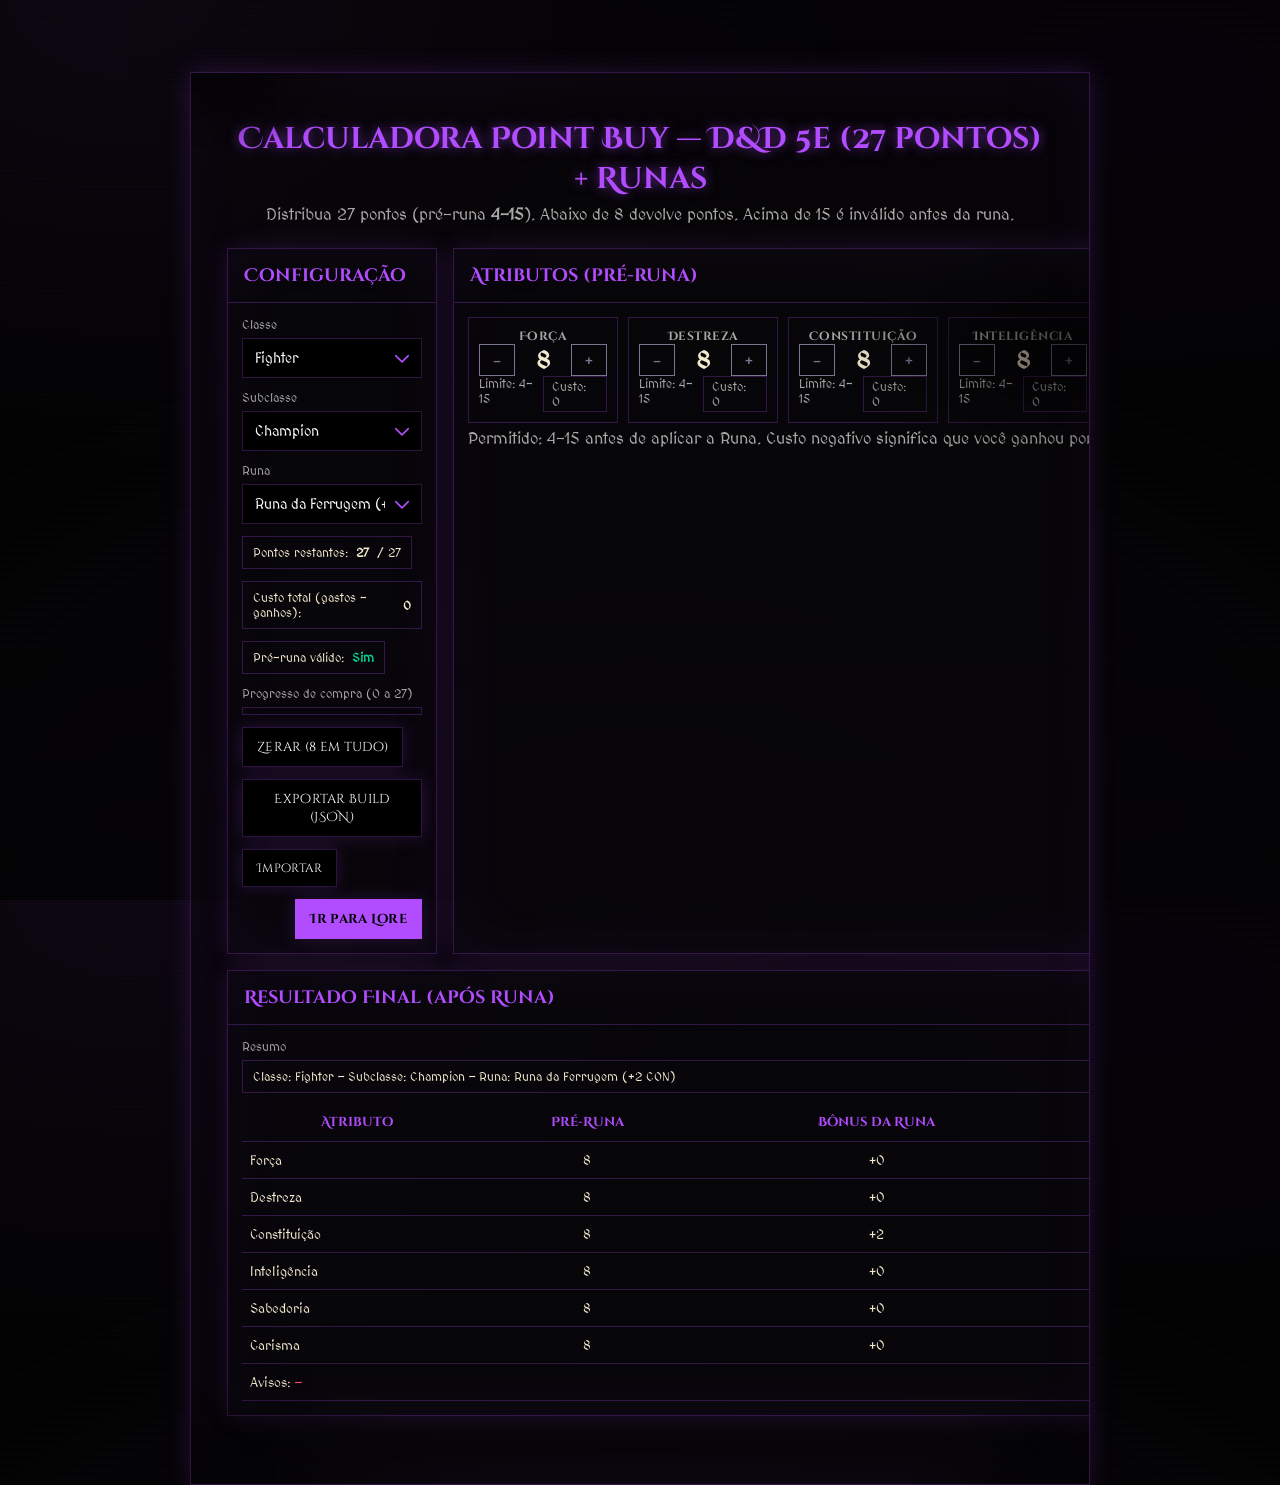
==== commit d8eabe32: "A" ====
--- a/index.html
+++ b/index.html
@@ -1,503 +1,4 @@
-<!DOCTYPE html>
-<html lang="pt-br">
-<head>
-<meta charset="utf-8" />
-<meta name="viewport" content="width=device-width,initial-scale=1,viewport-fit=cover" />
-<title>Liturgia da Engrenagem Perpétua — Selo, Carta & Calculadora</title>
-
-<link rel="preconnect" href="https://fonts.googleapis.com">
-<link href="https://fonts.googleapis.com/css2?family=Cinzel+Decorative:wght@400;700&family=MedievalSharp&display=swap" rel="stylesheet">
-
-<style>
-  :root{
-    --ink:#f3e9cf; --ink-dim:#cabf9d;
-    --purple:#b24cff; --deep:#3C0061;
-    --muted:#a9a8a5; --danger:#ff4d6d; --ok:#00d38c;
-    --bg:#000; --panel:rgba(10,8,12,.45); --border:rgba(178,76,255,.25);
-  }
-  *{box-sizing:border-box}
-  html,body{height:100%}
-  body{
-    margin:0; color:var(--ink);
-    background:
-      radial-gradient(1200px 800px at 10% 0%, rgba(178,76,255,0.06), transparent 60%),
-      radial-gradient(1000px 600px at 90% 10%, rgba(60,0,97,0.08), transparent 60%),
-      radial-gradient(1600px 1000px at 50% 100%, rgba(178,76,255,0.05), transparent 60%),
-      repeating-linear-gradient(0deg, rgba(255,255,255,0.02) 0px, rgba(255,255,255,0.02) 1px, transparent 1px, transparent 2px),
-      #000;
-    font-family:'MedievalSharp', cursive;
-    -webkit-font-smoothing:antialiased; -moz-osx-font-smoothing:grayscale;
-    overflow-x:hidden;
-  }
-  body::after{
-    content:""; position:fixed; inset:0; pointer-events:none; z-index:1;
-    background:
-      radial-gradient(1000px 600px at 50% 10%, rgba(0,0,0,0.2), transparent 70%),
-      linear-gradient(to bottom, transparent 60%, rgba(0,0,0,0.4));
-    mix-blend-mode:multiply;
-  }
-
-  /* ---------- FLASH ---------- */
-  #flash{ position:fixed; inset:0; background:var(--purple); opacity:0; pointer-events:none; z-index:30 }
-  .flash-run{ animation:flash .55s ease-out forwards }
-  @keyframes flash{ 0%{opacity:0} 10%{opacity:1} 40%{opacity:.9} 100%{opacity:0} }
-
-  /* ---------- SELO SVG COMPLEXO ---------- */
-  #seal-container{
-    position:fixed; top:50%; left:50%; transform:translate(-50%,-50%);
-    width:280px; height:280px; z-index:20;
-    display:none; align-items:center; justify-content:center;
-    transition:opacity .45s ease-out; opacity:0;
-  }
-  .seal-svg{ width:100%; height:100%; filter:drop-shadow(0 0 22px rgba(178,76,255,.55)); display:block }
-  .seal-pulse{ animation:sealPulse 2.8s ease-in-out infinite }
-  .ring-rot{ animation:ringRot 18s linear infinite }
-  .sigil-rot{ animation:sigilRot 36s linear infinite }
-  .shine{ animation:shine 3.2s ease-in-out infinite; opacity:.9 }
-  .strobe{ animation:strobe 4.6s ease-in-out infinite }
-  #seal-container:hover .seal-svg{ filter:drop-shadow(0 0 26px rgba(178,76,255,.8)) }
-  .seal-hide{ opacity:0 !important; filter:drop-shadow(0 0 6px rgba(178,76,255,.2)) }
-  .fma-circle-outer { stroke:#b24cff; stroke-width:3; fill:none; filter:url(#fma-glow) }
-  .fma-circle-inner { stroke:#b24cff; stroke-width:1.5; fill:none; opacity:0.7 }
-  .fma-rune { fill:#b24cff; font-family:'Cinzel Decorative', serif; font-size:32px; text-anchor:middle; dominant-baseline:central; }
-  .fma-symbol { stroke:#fff; stroke-width:2; fill:none; filter:url(#fma-glow-white); }
-  .fma-star { fill:#fff; filter:url(#fma-glow-white); }
-  .fma-inner-ring-rot { animation:ringRot 12s linear infinite reverse }
-  .fma-outer-ring-rot { animation:ringRot 28s linear infinite }
-  @keyframes sealPulse{ 0%,100%{ transform:scale(.965) } 50%{ transform:scale(1) } }
-  @keyframes ringRot{ from{transform:rotate(0deg)} to{transform:rotate(360deg)} }
-  @keyframes sigilRot{ from{transform:rotate(0deg)} to{transform:rotate(-360deg)} }
-  @keyframes shine{ 0%,100%{ filter:brightness(1) drop-shadow(0 0 8px #b24cff) } 50%{ filter:brightness(1.15) drop-shadow(0 0 18px #b24cff) } }
-  @keyframes strobe{ 0%,92%{ opacity:1 } 94%{ opacity:.5 } 96%{ opacity:.9 } 98%{opacity:.4} 100%{opacity:1} }
-
-  /* ---------- SEÇÕES ---------- */
-  #calc-stage, #lore-stage, #carta-stage, #world-stage { 
-    display:none; opacity:0; transition:opacity .8s ease; position:relative; z-index:2; 
-  }
-  .wrap {
-    max-width:900px; margin:8vh auto 4vh; padding:28px 22px;
-    background: var(--panel);
-    border:1px solid var(--border);
-    box-shadow: 0 0 24px rgba(178,76,255,.18), inset 0 0 60px rgba(178,76,255,.05);
-    position:relative; overflow:hidden;
-  }
-  .wrap::before{
-    content:""; position:absolute; inset:-12px;
-    background:
-      radial-gradient(300px 140px at 0% 0%, rgba(0,0,0,0.8), transparent 70%),
-      radial-gradient(380px 180px at 100% 20%, rgba(0,0,0,0.7), transparent 70%),
-      radial-gradient(420px 180px at 0% 100%, rgba(0,0,0,0.75), transparent 70%),
-      radial-gradient(300px 160px at 100% 100%, rgba(0,0,0,0.85), transparent 70%);
-    mix-blend-mode:multiply; pointer-events:none;
-  }
-
-  h1,h2{ font-family:'Cinzel Decorative', cursive; color:var(--purple); margin:0 0 14px 0 }
-  h1{ font-size:clamp(20px,3.6vw,28px); text-shadow:0 0 12px rgba(178,76,255,.6) }
-  h2{ font-size:18px }
-
-  .row{ display:flex; gap:12px; flex-wrap:wrap; align-items:center }
-  .btn{
-    appearance:none; border:1px solid var(--border); background:#000; color:#fff;
-    padding:10px 14px; cursor:pointer; font-family:'Cinzel Decorative', cursive;
-    box-shadow:0 0 18px rgba(178,76,255,.18); letter-spacing:.3px;
-    transition:box-shadow .3s, border-color .3s, transform .2s;
-  }
-  .btn:hover{ border-color:#fff; box-shadow:0 0 22px rgba(178,76,255,.32); transform:translateY(-1px) }
-  .btn-primary { background:var(--purple); color:#000; border-color:var(--purple); font-weight:700 }
-  .btn-primary:hover{ background:#fff; border-color:#fff }
-
-  /* ---------- CARTA & EFEITOS ---------- */
-  #carta p{ line-height:1.6; color:var(--ink); margin:10px 0 }
-  #carta .indent{ display:inline-block; text-indent:2ch } /* recuo visual */
-  .blink{ animation:blink 3.6s steps(1,end) infinite }
-  @keyframes blink{ 0%,87%{opacity:1} 88%{opacity:.15} 92%{opacity:.6} 96%{opacity:.3} 100%{opacity:1} }
-
-  .fx-fade{ animation:fadePulse 6.5s ease-in-out infinite }
-  @keyframes fadePulse{ 0%,100%{opacity:1} 40%{opacity:.45} 60%{opacity:.9} }
-
-  .fx-glow{ color:#fff; text-shadow:0 0 6px #fff,0 0 14px var(--purple),0 0 26px var(--purple),0 0 42px var(--deep);
-            animation:glowBreath 3.8s ease-in-out infinite, purpleVeil 8s ease-in-out infinite }
-  @keyframes glowBreath{ 0%,100%{filter:brightness(1)} 50%{filter:brightness(1.12)} }
-  @keyframes purpleVeil{
-    0%,100%{ background:linear-gradient(120deg, transparent 0 60%, rgba(178,76,255,0.08) 80% 100%); -webkit-background-clip:text; background-clip:text }
-    50%{ background:linear-gradient(120deg, transparent 0 20%, rgba(178,76,255,0.15) 50% 100%); -webkit-background-clip:text; background-clip:text }
-  }
-
-  .fx-blur{ filter:blur(1.2px); transition:filter .35s ease }
-  .fx-blur:hover{ filter:blur(0) }
-
-  /* burned + rasgo */
-  .fx-burned{ position:relative; display:inline-block; padding:0 .1em; color:var(--ink);
-    --mask: radial-gradient(8px 5px at 0% 70%, transparent 40%, black 60%) repeat-x,
-            radial-gradient(6px 4px at 100% 30%, transparent 45%, black 65%) repeat-x;
-    -webkit-mask: var(--mask); mask: var(--mask);
-    -webkit-mask-size:18px 100%,14px 100%; mask-size:18px 100%,14px 100%;
-    filter: drop-shadow(0 0 2px rgba(0,0,0,.6)) }
-  .fx-burned::after{
-    content:""; position:absolute; left:-2px; right:-2px; top:50%; height:2px; transform:translateY(-50%);
-    background: radial-gradient(8px 2px, rgba(255,255,255,0.2), rgba(178,76,255,0.35), transparent 70%);
-    animation: tear 2.6s ease-in-out infinite;
-  }
-  @keyframes tear{ 0%,100%{opacity:.15} 50%{opacity:.55} }
-
-  .fx-missing{ display:inline-block; width:11ch; height:1em; color:transparent; position:relative; vertical-align:baseline }
-  .fx-missing::before{
-    content:""; position:absolute; inset:-2px -3px;
-    background:
-      radial-gradient(12px 7px at 12% 60%, rgba(0,0,0,0.9), transparent 70%) repeat-x,
-      radial-gradient(10px 6px at 88% 40%, rgba(0,0,0,0.9), transparent 65%) repeat-x;
-    filter: blur(.6px);
-    -webkit-mask: radial-gradient(9px 6px at 12% 60%, black 55%, transparent 56%) repeat-x,
-                  radial-gradient(8px 5px at 88% 40%, black 55%, transparent 56%) repeat-x;
-    -webkit-mask-size:18px 100%,16px 100%;
-    mask: radial-gradient(9px 6px at 12% 60%, black 55%, transparent 56%) repeat-x,
-          radial-gradient(8px 5px at 88% 40%, black 55%, transparent 56%) repeat-x;
-    mask-size:18px 100%,16px 100%;
-  }
-
-  /* assinatura devorada */
-  .fx-eaten{
-    display:inline-block; position:relative; color:#fff;
-    text-shadow:0 0 6px #fff,0 0 16px var(--purple),0 0 28px var(--purple);
-    -webkit-mask: conic-gradient(from 0deg at 50% 50%, transparent 0 0);
-            mask: conic-gradient(from 0deg at 50% 50%, transparent 0 0);
-    animation:eat 6.5s steps(80,end) forwards, glowBreath 3.4s ease-in-out infinite;
-  }
-  @keyframes eat{
-    0%{ -webkit-mask: conic-gradient(from 0deg at 50% 50%, transparent 0 0); mask: conic-gradient(from 0deg at 50% 50%, transparent 0 0);}
-    70%{ -webkit-mask: conic-gradient(from 0deg at 50% 50%, transparent 0 70%); mask: conic-gradient(from 0deg at 50% 50%, transparent 0 70%);}
-    100%{ -webkit-mask: conic-gradient(from 0deg at 50% 50%, transparent 0 100%); mask: conic-gradient(from 0deg at 50% 50%, transparent 0 100%);}
-  }
-
-  /* tremor em "Engrenagem" */
-  .fx-tremor{ display:inline-block; animation:tremor 1.6s infinite ease-in-out }
-  @keyframes tremor{
-    0%,100%{ transform:translate(0,0) }
-    20%{ transform:translate(0.2px,-0.4px) }
-    40%{ transform:translate(-0.3px,0.2px) }
-    60%{ transform:translate(0.25px,0.35px) }
-    80%{ transform:translate(-0.2px,-0.15px) }
-  }
-
-  /* arrasto (tag [drag]) */
-  .fx-drag{ display:inline-block; position:relative; animation:dragAway 7s ease-in-out infinite }
-  @keyframes dragAway{
-    0%,20%{ transform:translateX(0); opacity:1 }
-    40%{ transform:translateX(6px); opacity:.95 }
-    60%{ transform:translateX(12px); opacity:.85 }
-    80%{ transform:translateX(18px); opacity:.7 }
-    100%{ transform:translateX(0); opacity:1 }
-  }
-
-  /* ---------- CALCULADORA (4–15, 27 pts) ---------- */
-  header.calc-head{ padding:18px 16px 8px; text-align:center }
-  header.calc-head h1{
-    margin:0; font-size:clamp(22px,3.6vw,30px); color:var(--purple);
-    font-family:'Cinzel Decorative', cursive; text-shadow:0 0 12px rgba(178,76,255,.6);
-  }
-  header.calc-head p{ margin:6px 0 0; color:var(--muted) }
-  main.calc{ max-width:1152px; margin:16px auto 40px; padding:0 14px; display:grid; gap:16px; grid-template-columns:1fr }
-  @media(min-width:980px){ main.calc{ grid-template-columns:2.1fr 1.4fr } }
-  .card{ background:var(--panel); border:1px solid var(--border); box-shadow: 0 0 24px rgba(178,76,255,.15), inset 0 0 60px rgba(178,76,255,.05) }
-  .card h2{ margin:0; padding:14px 16px; font-size:18px; color:var(--purple); border-bottom:1px solid var(--border); font-family:'Cinzel Decorative', cursive; }
-  .body{ padding:14px }
-  label{ font-size:12px; color:var(--muted) }
-  .control{ display:flex; flex-direction:column; gap:6px; min-width:180px; flex:1 }
-  select{
-    -webkit-appearance:none; appearance:none; width:100%;
-    border:1px solid var(--border); background:#000; color:#fff; border-radius:0;
-    padding:10px 36px 10px 12px; font-size:14px; font-family:'MedievalSharp', cursive; outline:none;
-    background-image:url("data:image/svg+xml;utf8,<svg xmlns='http://www.w3.org/2000/svg' width='28' height='20' viewBox='0 0 28 20'><polyline points='6,7 14,15 22,7' fill='none' stroke='%23b24cff' stroke-width='2' stroke-linecap='round' stroke-linejoin='round'/></svg>");
-    background-repeat:no-repeat; background-position:right 8px center; background-size:22px 16px;
-    transition:border-color .25s, box-shadow .25s;
-  }
-  select:focus{ border-color:#fff; box-shadow:0 0 6px #fff,0 0 12px var(--purple),0 0 18px var(--purple) }
-
-  .grid-6{ display:grid; grid-template-columns:repeat(6,1fr); gap:10px }
-  @media(max-width:820px){ .grid-6{ grid-template-columns:repeat(3,1fr) } }
-  @media(max-width:520px){ .grid-6{ grid-template-columns:repeat(2,1fr) } }
-  .stat{ border:1px solid var(--border); padding:10px }
-  .stat h3{ margin:0; font-size:12px; color:var(--muted); text-align:center; letter-spacing:.5px; font-family:'Cinzel Decorative', cursive; }
-  .val{ display:flex; align-items:center; justify-content:center; gap:8px }
-  .n{ font-size:24px; font-weight:700; min-width:40px; text-align:center }
-  .btn-ghost{ border:1px solid #7b7690; background:transparent; color:#7b7690; width:36px; height:32px; font-weight:700; font-family:sans-serif; cursor:pointer }
-  .btn-ghost:hover:not(:disabled){ color:#fff; border-color:#fff }
-  .pill{ display:inline-flex; gap:8px; align-items:center; padding:8px 10px; border:1px solid var(--border); background:transparent; border-radius:0; font-size:12px }
-  .bar{height:8px; background:transparent; border:1px solid var(--border); border-radius:0; overflow:hidden}
-  .bar > i{display:block; height:100%; width:0%; background:var(--purple)}
-  .ok{ color:var(--ok); font-weight:600 } .warning{ color:var(--danger); font-weight:600 }
-  table{ width:100%; border-collapse:collapse; font-size:13px; background:transparent }
-  th,td{ padding:10px 8px; border-bottom:1px solid var(--border); text-align:center }
-  th{ color:var(--purple); font-family:'Cinzel Decorative', cursive }
-  .rune-extra{ display:none; gap:10px; margin-top:10px }
-  .rune-extra.show{ display:flex }
-</style>
-</head>
-<body>
-
-<div id="flash"></div>
-
-<!-- SELO -->
-<div id="seal-container" aria-label="Ativar Selo Arcano">
-  <svg class="seal-svg seal-pulse strobe" aria-hidden="true"
-       viewBox="0 0 512 512" xmlns="http://www.w3.org/2000/svg">
-    <defs>
-      <radialGradient id="gPurple" cx="50%" cy="50%" r="50%">
-        <stop offset="0%" stop-color="#ffffff" stop-opacity="0.95"/>
-        <stop offset="45%" stop-color="#b24cff" stop-opacity="0.85"/>
-        <stop offset="100%" stop-color="#3C0061" stop-opacity="0.0"/>
-      </radialGradient>
-      <filter id="fma-glow" x="-50%" y="-50%" width="200%" height="200%">
-        <feGaussianBlur stdDeviation="3" result="glow"/>
-        <feMerge><feMergeNode in="glow"/><feMergeNode in="SourceGraphic"/><feMergeNode in="SourceGraphic"/></feMerge>
-      </filter>
-      <filter id="fma-glow-white" x="-50%" y="-50%" width="200%" height="200%">
-        <feGaussianBlur stdDeviation="1.5" result="glow"/>
-        <feFlood flood-color="#ffffff" flood-opacity="0.8" result="color"/>
-        <feComposite in="color" in2="glow" operator="in" result="glow-colored"/>
-        <feMerge><feMergeNode in="glow-colored"/><feMergeNode in="SourceGraphic"/></feMerge>
-      </filter>
-    </defs>
-    <!-- Halo -->
-    <circle cx="256" cy="256" r="230" fill="url(#gPurple)" opacity="0.15"/>
-    <!-- Anel externo -->
-    <g transform="translate(256 256)">
-      <g class="fma-outer-ring-rot">
-        <circle cx="0" cy="0" r="240" class="fma-circle-outer"/>
-        <circle cx="0" cy="0" r="248" fill="none" stroke="#b24cff" stroke-opacity=".35" stroke-width="1"/>
-        <g class="fma-rune" fill="#b24cff" font-size="28">
-          <text x="0" y="-220" transform="rotate(0)">ᚠ</text>
-          <text x="110" y="-190" transform="rotate(30)">ᚦ</text>
-          <text x="200" y="-90" transform="rotate(60)">ᚨ</text>
-          <text x="220" y="0" transform="rotate(90)">ᚱ</text>
-          <text x="200" y="90" transform="rotate(120)">ᚲ</text>
-          <text x="110" y="190" transform="rotate(150)">ᚷ</text>
-          <text x="0" y="220" transform="rotate(180)">ᚺ</text>
-          <text x="-110" y="190" transform="rotate(210)">ᛃ</text>
-          <text x="-200" y="90" transform="rotate(240)">ᛇ</text>
-          <text x="-220" y="0" transform="rotate(270)">ᛈ</text>
-          <text x="-200" y="-90" transform="rotate(300)">ᛉ</text>
-          <text x="-110" y="-190" transform="rotate(330)">ᛏ</text>
-        </g>
-      </g>
-    </g>
-    <!-- Anel interno -->
-    <g transform="translate(256 256)">
-      <g class="fma-inner-ring-rot">
-        <circle cx="0" cy="0" r="170" class="fma-circle-inner"/>
-        <g class="fma-symbol">
-          <path d="M-150,0 Q-100,-70 0,-150 Q100,-70 150,0 Q100,70 0,150 Q-100,70 -150,0 Z" stroke-width="1.8"/>
-          <line x1="-150" y1="0" x2="150" y2="0"/>
-          <line x1="0" y1="-150" x2="0" y2="150"/>
-        </g>
-        <circle cx="0" cy="-170" r="4" class="fma-star"/>
-        <circle cx="0" cy="170" r="4" class="fma-star"/>
-        <circle cx="170" cy="0" r="4" class="fma-star"/>
-        <circle cx="-170" cy="0" r="4" class="fma-star"/>
-      </g>
-    </g>
-    <!-- Sigilo central -->
-    <g class="shine" transform="translate(256 256)">
-      <circle cx="0" cy="0" r="100" class="fma-circle-outer"/>
-      <g class="sigil-rot" stroke="#b24cff" stroke-width="2.5" opacity=".9" filter="url(#fma-glow)">
-        <polygon points="0,-80 70,40 -70,40" fill="none"/>
-        <line x1="0" y1="-80" x2="0" y2="60"/>
-        <line x1="-70" y1="40" x2="70" y2="40"/>
-        <circle cx="0" cy="0" r="22" fill="none" stroke="#fff" stroke-width="1.5"/>
-        <circle cx="0" cy="0" r="5" fill="#fff" filter="url(#fma-glow-white)"/>
-      </g>
-    </g>
-    <!-- Runas internas -->
-    <g transform="translate(256 256)">
-      <circle cx="0" cy="0" r="70" fill="none" stroke="#ffffff" stroke-opacity=".6" stroke-width="0.8"/>
-      <g class="fma-rune" font-size="18">
-        <text x="-45" y="-30">ᛖ</text>
-        <text x="45" y="-30">ᛜ</text>
-        <text x="0" y="50">ᛞ</text>
-      </g>
-    </g>
-  </svg>
-</div>
-
-<!-- CALCULADORA (Tela Inicial) -->
-<section id="calc-stage" style="display:block; opacity:1;">
-  <div class="wrap">
-    <header class="calc-head">
-      <h1>Calculadora Point Buy — D&D 5e (27 pontos) + Runas</h1>
-      <p>Distribua 27 pontos (pré-runa <strong>4–15</strong>). Abaixo de 8 devolve pontos. Acima de 15 é inválido antes da runa.</p>
-    </header>
-
-    <main class="calc">
-      <section class="card">
-        <h2>Configuração</h2>
-        <div class="body" style="display:grid; gap:12px; grid-template-columns:1fr;">
-          <div class="row">
-            <div class="control">
-              <label>Classe</label>
-              <select id="cls"></select>
-            </div>
-            <div class="control">
-              <label>Subclasse</label>
-              <select id="subcls"></select>
-            </div>
-          </div>
-
-          <div class="row">
-            <div class="control">
-              <label>Runa</label>
-              <select id="rune"></select>
-            </div>
-            <div id="runeExtras" class="rune-extra">
-              <div class="control" id="runeChoice1Wrap">
-                <label>Escolha de atributo (runa)</label>
-                <select id="runeChoice1"></select>
-              </div>
-              <div class="control" id="runeChoice2Wrap">
-                <label>2ª escolha (Runa da Entropia)</label>
-                <select id="runeChoice2"></select>
-              </div>
-            </div>
-          </div>
-
-          <div class="row">
-            <span class="pill">Pontos restantes: <strong id="ptsLeft">27</strong> / 27</span>
-            <span class="pill">Custo total (gastos – ganhos): <strong id="costTotal">0</strong></span>
-            <span class="pill">Pré-runa válido: <strong id="validPB" class="ok">Sim</strong></span>
-          </div>
-          <div class="control">
-            <label>Progresso de compra (0 a 27)</label>
-            <div class="bar"><i id="bar"></i></div>
-          </div>
-          <div class="row">
-            <button class="btn" id="reset">Zerar (8 em tudo)</button>
-            <button class="btn" id="export">Exportar Build (JSON)</button>
-            <label class="btn" style="cursor:pointer">Importar
-              <input type="file" id="import" accept="application/json" style="display:none">
-            </label>
-            <button class="btn btn-primary" id="btn-go-to-lore" style="margin-left:auto">Ir para Lore</button>
-          </div>
-        </div>
-      </section>
-
-      <section class="card">
-        <h2>Atributos (pré-runa)</h2>
-        <div class="body">
-          <div class="grid-6" id="statsGrid"></div>
-          <div class="hint" style="margin-top:6px; color:var(--muted)">Permitido: 4–15 antes de aplicar a Runa. Custo negativo significa que você ganhou pontos.</div>
-        </div>
-      </section>
-
-      <section class="card" style="grid-column:1/-1">
-        <h2>Resultado Final (após Runa)</h2>
-        <div class="body">
-          <div class="row" style="align-items:flex-end;">
-            <div class="control" style="width:100%">
-              <label>Resumo</label>
-              <div id="summary" class="pill" style="width:100%; justify-content:space-between">
-                <span id="sumText" class="muted">—</span>
-                <span id="warnings" style="color:var(--danger)"></span>
-              </div>
-            </div>
-          </div>
-          <div style="overflow:auto; margin-top:10px">
-            <table>
-              <thead>
-                <tr>
-                  <th>Atributo</th><th>Pré-Runa</th><th>Bônus da Runa</th><th>Pós-Runa</th><th>Mod</th>
-                </tr>
-              </thead>
-              <tbody id="finalTable"></tbody>
-              <tfoot>
-                <tr>
-                  <td colspan="5" style="text-align:left">
-                    <span class="muted">Avisos:</span> <span id="capWarn" style="color:var(--danger)"></span>
-                  </td>
-                </tr>
-              </tfoot>
-            </table>
-          </div>
-        </div>
-      </section>
-    </main>
-  </div>
-</section>
-
-<!-- MENU LORE -->
-<section id="lore-stage">
-  <div class="wrap">
-    <h1>Arquivos da Liturgia</h1>
-    <div class="row" style="flex-direction:column; gap:12px; margin-top:8px">
-      <button class="btn" id="btn-chapter-1"><strong style="color:var(--purple); margin-right:8px">Capítulo 1:</strong> A Carta Encontrada</button>
-      <button class="btn" id="btn-chapter-2"><strong style="color:var(--purple); margin-right:8px">Capítulo 2:</strong> Arquivo Público de Greyspire — Versão Autorizada</button>
-    </div>
-  </div>
-</section>
-
-<!-- CARTA (Cap. 1) -->
-<section id="carta-stage">
-  <div class="wrap">
-    <h1>— Carta recuperada —</h1>
-    <div id="carta"></div>
-    <div class="row" style="margin-top:14px">
-      <button class="btn" id="btn-back-to-lore">Voltar ao Menu</button>
-    </div>
-  </div>
-</section>
-
-<!-- ARQUIVO PÚBLICO (Cap. 2) -->
-<section id="world-stage">
-  <div class="wrap">
-    <h1>Arquivo Público de Greyspire — Versão Autorizada</h1>
-    <div id="world-text"></div>
-    <div class="row" style="margin-top:14px">
-      <button class="btn" id="btn-world-back-to-lore">Voltar ao Menu</button>
-    </div>
-  </div>
-</section>
-
-<script>
-/* =================== TRANSIÇÕES BÁSICAS =================== */
-const flashEl = document.getElementById('flash');
-const calcStage  = document.getElementById('calc-stage');
-const loreStage  = document.getElementById('lore-stage');
-const cartaStage = document.getElementById('carta-stage');
-const worldStage = document.getElementById('world-stage');
-const seal = document.getElementById('seal-container');
-
-const btnGoToLore = document.getElementById('btn-go-to-lore');
-const btnChapter1 = document.getElementById('btn-chapter-1');
-const btnChapter2 = document.getElementById('btn-chapter-2');
-const btnBackToLore = document.getElementById('btn-back-to-lore');
-const btnWorldBackToLore = document.getElementById('btn-world-back-to-lore');
-
-function transitionTo(showEl, hideEl){
-  if(hideEl){ hideEl.style.opacity=0; setTimeout(()=> hideEl.style.display='none', 500); }
-  if(showEl){ showEl.style.display='block'; requestAnimationFrame(()=> showEl.style.opacity=1); }
-}
-
-btnGoToLore.addEventListener('click', ()=>{
-  flashEl.classList.remove('flash-run'); void flashEl.offsetWidth; flashEl.classList.add('flash-run');
-  transitionTo(null, calcStage);
-  setTimeout(()=>{
-    seal.style.display='flex';
-    requestAnimationFrame(()=> seal.style.opacity=1);
-  }, 500);
-  setTimeout(()=>{
-    flashEl.classList.remove('flash-run'); void flashEl.offsetWidth; flashEl.classList.add('flash-run');
-    seal.classList.add('seal-hide');
-    transitionTo(loreStage, null);
-    setTimeout(()=>{ seal.style.display='none'; }, 420);
-  }, 3000);
-});
-
-btnChapter1.addEventListener('click', ()=> transitionTo(cartaStage, loreStage));
-btnChapter2.addEventListener('click', ()=> transitionTo(worldStage, loreStage));
-btnBackToLore.addEventListener('click', ()=> transitionTo(loreStage, cartaStage));
-btnWorldBackToLore.addEventListener('click', ()=> transitionTo(loreStage, worldStage));
-
-/* =================== PARSER DA CARTA (efeitos avançados) =================== */
-const RAW_TEXT = `
-[fade]Não sei quanto tempo me resta antes de não restar tempo algum.[/fade] Já sinto o meu nome se afastando de mim como um [blink]dente morto[/blink] empurrado pela língua. Se lerem isto, não procurem quem escreveu. O que sobra de mim já não é pessoa, mas [glitch]ruído[/glitch].
+<!DOCTYPE html><html lang="pt-br"><head><meta charset="utf-8"/><meta name="viewport" content="width=device-width,initial-scale=1,viewport-fit=cover"/><title>Liturgia da Engrenagem Perpétua — Selo, Carta & Calculadora</title><link rel="preconnect" href="https://fonts.googleapis.com"><link href="https://fonts.googleapis.com/css2?family=Cinzel+Decorative:wght@400;700&family=MedievalSharp&display=swap" rel="stylesheet"><style> :root{--ink:#f3e9cf;--ink-dim:#cabf9d;--purple:#b24cff;--deep:#3C0061;--muted:#a9a8a5;--danger:#ff4d6d;--ok:#00d38c;--bg:#000;--panel:rgba(10,8,12,.45);--border:rgba(178,76,255,.25)}*{box-sizing:border-box}html,body{height:100%}body{margin:0;color:var(--ink);background:radial-gradient(1200px 800px at 10% 0%,rgba(178,76,255,.06),transparent 60%),radial-gradient(1000px 600px at 90% 10%,rgba(60,0,97,.08),transparent 60%),radial-gradient(1600px 1000px at 50% 100%,rgba(178,76,255,.05),transparent 60%),repeating-linear-gradient(0deg,rgba(255,255,255,.02) 0,rgba(255,255,255,.02) 1px,transparent 1px,transparent 2px),#000;font-family:'MedievalSharp',cursive;-webkit-font-smoothing:antialiased;-moz-osx-font-smoothing:grayscale;overflow-x:hidden}body::after{content:"";position:fixed;inset:0;pointer-events:none;z-index:1;background:radial-gradient(1000px 600px at 50% 10%,rgba(0,0,0,.2),transparent 70%),linear-gradient(to bottom,transparent 60%,rgba(0,0,0,.4));mix-blend-mode:multiply}#flash{position:fixed;inset:0;background:var(--purple);opacity:0;pointer-events:none;z-index:30}.flash-run{animation:flash .55s ease-out forwards}@keyframes flash{0%{opacity:0}10%{opacity:1}40%{opacity:.9}100%{opacity:0}}#seal-container{position:fixed;top:50%;left:50%;transform:translate(-50%,-50%);width:280px;height:280px;z-index:20;display:none;align-items:center;justify-content:center;transition:opacity .45s ease-out;opacity:0}.seal-svg{width:100%;height:100%;filter:drop-shadow(0 0 22px rgba(178,76,255,.55));display:block}.seal-pulse{animation:sealPulse 2.8s ease-in-out infinite}.ring-rot{animation:ringRot 18s linear infinite}.sigil-rot{animation:sigilRot 36s linear infinite}.shine{animation:shine 3.2s ease-in-out infinite;opacity:.9}.strobe{animation:strobe 4.6s ease-in-out infinite}#seal-container:hover .seal-svg{filter:drop-shadow(0 0 26px rgba(178,76,255,.8))}.seal-hide{opacity:0!important;filter:drop-shadow(0 0 6px rgba(178,76,255,.2))}.fma-circle-outer{stroke:#b24cff;stroke-width:3;fill:none;filter:url(#fma-glow)}.fma-circle-inner{stroke:#b24cff;stroke-width:1.5;fill:none;opacity:.7}.fma-rune{fill:#b24cff;font-family:'Cinzel Decorative',serif;font-size:32px;text-anchor:middle;dominant-baseline:central}.fma-symbol{stroke:#fff;stroke-width:2;fill:none;filter:url(#fma-glow-white)}.fma-star{fill:#fff;filter:url(#fma-glow-white)}.fma-inner-ring-rot{animation:ringRot 12s linear infinite reverse}.fma-outer-ring-rot{animation:ringRot 28s linear infinite}@keyframes sealPulse{0%,100%{transform:scale(.965)}50%{transform:scale(1)}}@keyframes ringRot{from{transform:rotate(0)}to{transform:rotate(360deg)}}@keyframes sigilRot{from{transform:rotate(0)}to{transform:rotate(-360deg)}}@keyframes shine{0%,100%{filter:brightness(1) drop-shadow(0 0 8px #b24cff)}50%{filter:brightness(1.15) drop-shadow(0 0 18px #b24cff)}}@keyframes strobe{0%,92%{opacity:1}94%{opacity:.5}96%{opacity:.9}98%{opacity:.4}100%{opacity:1}}#calc-stage,#lore-stage,#carta-stage,#world-stage{display:none;opacity:0;transition:opacity .8s ease;position:relative;z-index:2}.wrap{max-width:900px;margin:8vh auto 4vh;padding:28px 22px;background:var(--panel);border:1px solid var(--border);box-shadow:0 0 24px rgba(178,76,255,.18),inset 0 0 60px rgba(178,76,255,.05);position:relative;overflow:hidden}.wrap::before{content:"";position:absolute;inset:-12px;background:radial-gradient(300px 140px at 0% 0%,rgba(0,0,0,.8),transparent 70%),radial-gradient(380px 180px at 100% 20%,rgba(0,0,0,.7),transparent 70%),radial-gradient(420px 180px at 0% 100%,rgba(0,0,0,.75),transparent 70%),radial-gradient(300px 160px at 100% 100%,rgba(0,0,0,.85),transparent 70%);mix-blend-mode:multiply;pointer-events:none}h1,h2{font-family:'Cinzel Decorative',cursive;color:var(--purple);margin:0 0 14px}h1{font-size:clamp(20px,3.6vw,28px);text-shadow:0 0 12px rgba(178,76,255,.6)}h2{font-size:18px}.row{display:flex;gap:12px;flex-wrap:wrap;align-items:center}.btn{appearance:none;border:1px solid var(--border);background:#000;color:#fff;padding:10px 14px;cursor:pointer;font-family:'Cinzel Decorative',cursive;box-shadow:0 0 18px rgba(178,76,255,.18);letter-spacing:.3px;transition:box-shadow .3s,border-color .3s,transform .2s}.btn:hover{border-color:#fff;box-shadow:0 0 22px rgba(178,76,255,.32);transform:translateY(-1px)}.btn-primary{background:var(--purple);color:#000;border-color:var(--purple);font-weight:700}.btn-primary:hover{background:#fff;border-color:#fff}#carta p{line-height:1.6;color:var(--ink);margin:10px 0}#carta .indent{display:inline-block;text-indent:2ch}.blink{animation:blink 3.6s steps(1,end) infinite}@keyframes blink{0%,87%{opacity:1}88%{opacity:.15}92%{opacity:.6}96%{opacity:.3}100%{opacity:1}}.fx-fade{animation:fadePulse 6.5s ease-in-out infinite}@keyframes fadePulse{0%,100%{opacity:1}40%{opacity:.45}60%{opacity:.9}}.fx-glow{color:#fff;text-shadow:0 0 6px #fff,0 0 14px var(--purple),0 0 26px var(--purple),0 0 42px var(--deep);animation:glowBreath 3.8s ease-in-out infinite,purpleVeil 8s ease-in-out infinite}@keyframes glowBreath{0%,100%{filter:brightness(1)}50%{filter:brightness(1.12)}}@keyframes purpleVeil{0%,100%{background:linear-gradient(120deg,transparent 0 60%,rgba(178,76,255,.08) 80% 100%);-webkit-background-clip:text;background-clip:text}50%{background:linear-gradient(120deg,transparent 0 20%,rgba(178,76,255,.15) 50% 100%);-webkit-background-clip:text;background-clip:text}}.fx-blur{filter:blur(1.2px);transition:filter .35s ease}.fx-blur:hover{filter:blur(0)}.fx-burned{position:relative;display:inline-block;padding:0 .1em;color:var(--ink);--mask:radial-gradient(8px 5px at 0% 70%,transparent 40%,#000 60%) repeat-x,radial-gradient(6px 4px at 100% 30%,transparent 45%,#000 65%) repeat-x;-webkit-mask:var(--mask);mask:var(--mask);-webkit-mask-size:18px 100%,14px 100%;mask-size:18px 100%,14px 100%;filter:drop-shadow(0 0 2px rgba(0,0,0,.6))}.fx-burned::after{content:"";position:absolute;left:-2px;right:-2px;top:50%;height:2px;transform:translateY(-50%);background:radial-gradient(8px 2px,rgba(255,255,255,.2),rgba(178,76,255,.35),transparent 70%);animation:tear 2.6s ease-in-out infinite}@keyframes tear{0%,100%{opacity:.15}50%{opacity:.55}}.fx-missing{display:inline-block;width:11ch;height:1em;color:transparent;position:relative;vertical-align:baseline}.fx-missing::before{content:"";position:absolute;inset:-2px -3px;background:radial-gradient(12px 7px at 12% 60%,rgba(0,0,0,.9),transparent 70%) repeat-x,radial-gradient(10px 6px at 88% 40%,rgba(0,0,0,.9),transparent 65%) repeat-x;filter:blur(.6px);-webkit-mask:radial-gradient(9px 6px at 12% 60%,#000 55%,transparent 56%) repeat-x,radial-gradient(8px 5px at 88% 40%,#000 55%,transparent 56%) repeat-x;-webkit-mask-size:18px 100%,16px 100%;mask:radial-gradient(9px 6px at 12% 60%,#000 55%,transparent 56%) repeat-x,radial-gradient(8px 5px at 88% 40%,#000 55%,transparent 56%) repeat-x;mask-size:18px 100%,16px 100%}.fx-eaten{display:inline-block;position:relative;color:#fff;text-shadow:0 0 6px #fff,0 0 16px var(--purple),0 0 28px var(--purple);-webkit-mask:conic-gradient(from 0deg at 50% 50%,transparent 0 0);mask:conic-gradient(from 0deg at 50% 50%,transparent 0 0);animation:eat 6.5s steps(80,end) forwards,glowBreath 3.4s ease-in-out infinite}@keyframes eat{0%{-webkit-mask:conic-gradient(from 0deg at 50% 50%,transparent 0 0);mask:conic-gradient(from 0deg at 50% 50%,transparent 0 0)}70%{-webkit-mask:conic-gradient(from 0deg at 50% 50%,transparent 0 70%);mask:conic-gradient(from 0deg at 50% 50%,transparent 0 70%)}100%{-webkit-mask:conic-gradient(from 0deg at 50% 50%,transparent 0 100%);mask:conic-gradient(from 0deg at 50% 50%,transparent 0 100%)}}.fx-tremor{display:inline-block;animation:tremor 1.6s infinite ease-in-out}@keyframes tremor{0%,100%{transform:translate(0,0)}20%{transform:translate(.2px,-.4px)}40%{transform:translate(-.3px,.2px)}60%{transform:translate(.25px,.35px)}80%{transform:translate(-.2px,-.15px)}}.fx-drag{display:inline-block;position:relative;animation:dragAway 7s ease-in-out infinite}@keyframes dragAway{0%,20%{transform:translateX(0);opacity:1}40%{transform:translateX(6px);opacity:.95}60%{transform:translateX(12px);opacity:.85}80%{transform:translateX(18px);opacity:.7}100%{transform:translateX(0);opacity:1}}header.calc-head{padding:18px 16px 8px;text-align:center}header.calc-head h1{margin:0;font-size:clamp(22px,3.6vw,30px);color:var(--purple);font-family:'Cinzel Decorative',cursive;text-shadow:0 0 12px rgba(178,76,255,.6)}header.calc-head p{margin:6px 0 0;color:var(--muted)}main.calc{max-width:1152px;margin:16px auto 40px;padding:0 14px;display:grid;gap:16px;grid-template-columns:1fr}@media(min-width:980px){main.calc{grid-template-columns:2.1fr 1.4fr}}.card{background:var(--panel);border:1px solid var(--border);box-shadow:0 0 24px rgba(178,76,255,.15),inset 0 0 60px rgba(178,76,255,.05)}.card h2{margin:0;padding:14px 16px;font-size:18px;color:var(--purple);border-bottom:1px solid var(--border);font-family:'Cinzel Decorative',cursive}.body{padding:14px}label{font-size:12px;color:var(--muted)}.control{display:flex;flex-direction:column;gap:6px;min-width:180px;flex:1}select{-webkit-appearance:none;appearance:none;width:100%;border:1px solid var(--border);background:#000;color:#fff;border-radius:0;padding:10px 36px 10px 12px;font-size:14px;font-family:'MedievalSharp',cursive;outline:none;background-image:url("data:image/svg+xml;utf8,<svg xmlns='http://www.w3.org/2000/svg' width='28' height='20' viewBox='0 0 28 20'><polyline points='6,7 14,15 22,7' fill='none' stroke='%23b24cff' stroke-width='2' stroke-linecap='round' stroke-linejoin='round'/></svg>");background-repeat:no-repeat;background-position:right 8px center;background-size:22px 16px;transition:border-color .25s,box-shadow .25s}select:focus{border-color:#fff;box-shadow:0 0 6px #fff,0 0 12px var(--purple),0 0 18px var(--purple)}.grid-6{display:grid;grid-template-columns:repeat(6,1fr);gap:10px}@media(max-width:820px){.grid-6{grid-template-columns:repeat(3,1fr)}}@media(max-width:520px){.grid-6{grid-template-columns:repeat(2,1fr)}}.stat{border:1px solid var(--border);padding:10px}.stat h3{margin:0;font-size:12px;color:var(--muted);text-align:center;letter-spacing:.5px;font-family:'Cinzel Decorative',cursive}.val{display:flex;align-items:center;justify-content:center;gap:8px}.n{font-size:24px;font-weight:700;min-width:40px;text-align:center}.btn-ghost{border:1px solid #7b7690;background:transparent;color:#7b7690;width:36px;height:32px;font-weight:700;font-family:sans-serif;cursor:pointer}.btn-ghost:hover:not(:disabled){color:#fff;border-color:#fff}.pill{display:inline-flex;gap:8px;align-items:center;padding:8px 10px;border:1px solid var(--border);background:transparent;border-radius:0;font-size:12px}.bar{height:8px;background:transparent;border:1px solid var(--border);border-radius:0;overflow:hidden}.bar>i{display:block;height:100%;width:0;background:var(--purple)}.ok{color:var(--ok);font-weight:600}.warning{color:var(--danger);font-weight:600}table{width:100%;border-collapse:collapse;font-size:13px;background:transparent}th,td{padding:10px 8px;border-bottom:1px solid var(--border);text-align:center}th{color:var(--purple);font-family:'Cinzel Decorative',cursive}.rune-extra{display:none;gap:10px;margin-top:10px}.rune-extra.show{display:flex} </style></head><body><div id="flash"></div><div id="seal-container" aria-label="Ativar Selo Arcano"><svg class="seal-svg seal-pulse strobe" viewBox="0 0 512 512" xmlns="http://www.w3.org/2000/svg" aria-hidden="true"><defs><radialGradient id="gPurple" cx="50%" cy="50%" r="50%"><stop offset="0%" stop-color="#fff" stop-opacity=".95"/><stop offset="45%" stop-color="#b24cff" stop-opacity=".85"/><stop offset="100%" stop-color="#3C0061" stop-opacity="0"/></radialGradient><filter id="fma-glow" x="-50%" y="-50%" width="200%" height="200%"><feGaussianBlur stdDeviation="3" result="glow"/><feMerge><feMergeNode in="glow"/><feMergeNode in="SourceGraphic"/><feMergeNode in="SourceGraphic"/></feMerge></filter><filter id="fma-glow-white" x="-50%" y="-50%" width="200%" height="200%"><feGaussianBlur stdDeviation="1.5" result="glow"/><feFlood flood-color="#fff" flood-opacity=".8" result="color"/><feComposite in="color" in2="glow" operator="in" result="glow-colored"/><feMerge><feMergeNode in="glow-colored"/><feMergeNode in="SourceGraphic"/></feMerge></filter></defs><circle cx="256" cy="256" r="230" fill="url(#gPurple)" opacity=".15"/><g transform="translate(256 256)"><g class="fma-outer-ring-rot"><circle cx="0" cy="0" r="240" class="fma-circle-outer"/><circle cx="0" cy="0" r="248" fill="none" stroke="#b24cff" stroke-opacity=".35" stroke-width="1"/><g class="fma-rune" fill="#b24cff" font-size="28"><text x="0" y="-220" transform="rotate(0)">ᚠ</text><text x="110" y="-190" transform="rotate(30)">ᚦ</text><text x="200" y="-90" transform="rotate(60)">ᚨ</text><text x="220" y="0" transform="rotate(90)">ᚱ</text><text x="200" y="90" transform="rotate(120)">ᚲ</text><text x="110" y="190" transform="rotate(150)">ᚷ</text><text x="0" y="220" transform="rotate(180)">ᚺ</text><text x="-110" y="190" transform="rotate(210)">ᛃ</text><text x="-200" y="90" transform="rotate(240)">ᛇ</text><text x="-220" y="0" transform="rotate(270)">ᛈ</text><text x="-200" y="-90" transform="rotate(300)">ᛉ</text><text x="-110" y="-190" transform="rotate(330)">ᛏ</text></g></g></g><g transform="translate(256 256)"><g class="fma-inner-ring-rot"><circle cx="0" cy="0" r="170" class="fma-circle-inner"/><g class="fma-symbol"><path d="M-150,0 Q-100,-70 0,-150 Q100,-70 150,0 Q100,70 0,150 Q-100,70 -150,0 Z" stroke-width="1.8"/><line x1="-150" y1="0" x2="150" y2="0"/><line x1="0" y1="-150" x2="0" y2="150"/></g><circle cx="0" cy="-170" r="4" class="fma-star"/><circle cx="0" cy="170" r="4" class="fma-star"/><circle cx="170" cy="0" r="4" class="fma-star"/><circle cx="-170" cy="0" r="4" class="fma-star"/></g></g><g class="shine" transform="translate(256 256)"><circle cx="0" cy="0" r="100" class="fma-circle-outer"/><g class="sigil-rot" stroke="#b24cff" stroke-width="2.5" opacity=".9" filter="url(#fma-glow)"><polygon points="0,-80 70,40 -70,40" fill="none"/><line x1="0" y1="-80" x2="0" y2="60"/><line x1="-70" y1="40" x2="70" y2="40"/><circle cx="0" cy="0" r="22" fill="none" stroke="#fff" stroke-width="1.5"/><circle cx="0" cy="0" r="5" fill="#fff" filter="url(#fma-glow-white)"/></g></g><g transform="translate(256 256)"><circle cx="0" cy="0" r="70" fill="none" stroke="#fff" stroke-opacity=".6" stroke-width=".8"/><g class="fma-rune" font-size="18"><text x="-45" y="-30">ᛖ</text><text x="45" y="-30">ᛜ</text><text x="0" y="50">ᛞ</text></g></g></svg></div><section id="calc-stage" style="display:block;opacity:1"><div class="wrap"><header class="calc-head"><h1>Calculadora Point Buy — D&D 5e (27 pontos) + Runas</h1><p>Distribua 27 pontos (pré-runa <strong>4–15</strong>). Abaixo de 8 devolve pontos. Acima de 15 é inválido antes da runa.</p></header><main class="calc"><section class="card"><h2>Configuração</h2><div class="body" style="display:grid;gap:12px;grid-template-columns:1fr"><div class="row"><div class="control"><label>Classe</label><select id="cls"></select></div><div class="control"><label>Subclasse</label><select id="subcls"></select></div></div><div class="row"><div class="control"><label>Runa</label><select id="rune"></select></div><div id="runeExtras" class="rune-extra"><div class="control" id="runeChoice1Wrap"><label>Escolha de atributo (runa)</label><select id="runeChoice1"></select></div><div class="control" id="runeChoice2Wrap"><label>2ª escolha (Runa da Entropia)</label><select id="runeChoice2"></select></div></div></div><div class="row"><span class="pill">Pontos restantes: <strong id="ptsLeft">27</strong> / 27</span><span class="pill">Custo total (gastos – ganhos): <strong id="costTotal">0</strong></span><span class="pill">Pré-runa válido: <strong id="validPB" class="ok">Sim</strong></span></div><div class="control"><label>Progresso de compra (0 a 27)</label><div class="bar"><i id="bar"></i></div></div><div class="row"><button class="btn" id="reset">Zerar (8 em tudo)</button><button class="btn" id="export">Exportar Build (JSON)</button><label class="btn" style="cursor:pointer">Importar<input type="file" id="import" accept="application/json" style="display:none"></label><button class="btn btn-primary" id="btn-go-to-lore" style="margin-left:auto">Ir para Lore</button></div></div></section><section class="card"><h2>Atributos (pré-runa)</h2><div class="body"><div class="grid-6" id="statsGrid"></div><div class="hint" style="margin-top:6px;color:var(--muted)">Permitido: 4–15 antes de aplicar a Runa. Custo negativo significa que você ganhou pontos.</div></div></section><section class="card" style="grid-column:1/-1"><h2>Resultado Final (após Runa)</h2><div class="body"><div class="row" style="align-items:flex-end"><div class="control" style="width:100%"><label>Resumo</label><div id="summary" class="pill" style="width:100%;justify-content:space-between"><span id="sumText" class="muted">—</span><span id="warnings" style="color:var(--danger)"></span></div></div></div><div style="overflow:auto;margin-top:10px"><table><thead><tr><th>Atributo</th><th>Pré-Runa</th><th>Bônus da Runa</th><th>Pós-Runa</th><th>Mod</th></tr></thead><tbody id="finalTable"></tbody><tfoot><tr><td colspan="5" style="text-align:left"><span class="muted">Avisos:</span> <span id="capWarn" style="color:var(--danger)"></span></td></tr></tfoot></table></div></div></section></main></div></section><section id="lore-stage"><div class="wrap"><h1>Arquivos da Liturgia</h1><div class="row" style="flex-direction:column;gap:12px;margin-top:8px"><button class="btn" id="btn-chapter-1"><strong style="color:var(--purple);margin-right:8px">Capítulo 1:</strong> A Carta Encontrada</button><button class="btn" id="btn-chapter-2"><strong style="color:var(--purple);margin-right:8px">Capítulo 2:</strong> Arquivo Público de Greyspire — Versão Autorizada</button></div></div></section><section id="carta-stage"><div class="wrap"><h1>— Carta recuperada —</h1><div id="carta"></div><div class="row" style="margin-top:14px"><button class="btn" id="btn-back-to-lore">Voltar ao Menu</button></div></div></section><section id="world-stage"><div class="wrap"><h1>Arquivo Público de Greyspire — Versão Autorizada</h1><div id="world-text"></div><div class="row" style="margin-top:14px"><button class="btn" id="btn-world-back-to-lore">Voltar ao Menu</button></div></div></section><script> const flashEl=document.getElementById("flash"),calcStage=document.getElementById("calc-stage"),loreStage=document.getElementById("lore-stage"),cartaStage=document.getElementById("carta-stage"),worldStage=document.getElementById("world-stage"),seal=document.getElementById("seal-container"),btnGoToLore=document.getElementById("btn-go-to-lore"),btnChapter1=document.getElementById("btn-chapter-1"),btnChapter2=document.getElementById("btn-chapter-2"),btnBackToLore=document.getElementById("btn-back-to-lore"),btnWorldBackToLore=document.getElementById("btn-world-back-to-lore");function transitionTo(e,t){t&&(t.style.opacity=0,setTimeout(()=>t.style.display="none",500)),e&&(e.style.display="block",requestAnimationFrame(()=>e.style.opacity=1))}btnGoToLore.addEventListener("click",()=>{flashEl.classList.remove("flash-run"),void flashEl.offsetWidth,flashEl.classList.add("flash-run"),transitionTo(null,calcStage),setTimeout(()=>{seal.style.display="flex",requestAnimationFrame(()=>seal.style.opacity=1)},500),setTimeout(()=>{flashEl.classList.remove("flash-run"),void flashEl.offsetWidth,flashEl.classList.add("flash-run"),seal.classList.add("seal-hide"),transitionTo(loreStage,null),setTimeout(()=>{seal.style.display="none"},420)},3e3)}),btnChapter1.addEventListener("click",()=>transitionTo(cartaStage,loreStage)),btnChapter2.addEventListener("click",()=>transitionTo(worldStage,loreStage)),btnBackToLore.addEventListener("click",()=>transitionTo(loreStage,cartaStage)),btnWorldBackToLore.addEventListener("click",()=>transitionTo(loreStage,worldStage));const RAW_TEXT=`[fade]Não sei quanto tempo me resta antes de não restar tempo algum.[/fade] Já sinto o meu nome se afastando de mim como um [blink]dente morto[/blink] empurrado pela língua. Se lerem isto, não procurem quem escreveu. O que sobra de mim já não é pessoa, mas [glitch]ruído[/glitch].
 
 [glitch]A Engrenagem está acelerando.[/glitch] Isso não é metáfora. Há algo que ela não consegue mais conter, e a Liturgia sabe, mesmo que finja medir tudo com gráficos e rezas. Não é verdade que ela apenas drena o que enlouqueceria os cidadãos. [fade]Ela começou a drenar o que os faz lembrar que ainda são humanos.[/fade]
 
@@ -535,346 +36,4 @@
 Venham antes que a cidade decida que nunca receberam esta carta.  
 Antes que eu mesma me convença de que nunca a [fade]escrevi[/fade].
 
-[eaten-signature]Arcanista-Mor Lythienne Vael[/eaten-signature]
-`.trim();
-
-function esc(s){ return s.replace(/&/g,"&amp;").replace(/</g,"&lt;").replace(/>/g,"&gt;") }
-function parseCarta(raw){
-  const paras = raw.split(/\n\s*\n/);
-  const html = paras.map(block=>{
-    let t = esc(block);
-
-    // quebra de linha dupla com dois espaços -> <br>
-    t = t.replace(/  \n/g, "<br>");
-
-    // trecho ilegível especial dentro de burned
-    t = t.replace(/\[burned\]\[trecho ilegível[^\]]*\]\[\/burned\]/gi, '<span class="fx-missing" aria-label="trecho ilegível"></span>');
-
-    // tags de efeito
-    t = t.replace(/\[fade\]([\s\S]*?)\[\/fade\]/gi, '<span class="fx-fade">$1</span>');
-    t = t.replace(/\[glitch\]([\s\S]*?)\[\/glitch\]/gi, '<span class="fx-glitch" data-glitch="1" data-runify="1">$1</span>');
-    t = t.replace(/\[glow-purple\]([\s\S]*?)\[\/glow-purple\]/gi, '<span class="fx-glow" data-runify="1">$1</span>');
-    t = t.replace(/\[blur\]([\s\S]*?)\[\/blur\]/gi, '<span class="fx-blur">$1</span>');
-    t = t.replace(/\[burned\]([\s\S]*?)\[\/burned\]/gi, '<span class="fx-burned">$1</span>');
-    t = t.replace(/\[highlight\]([\s\S]*?)\[\/highlight\]/gi, '<span class="fx-glow" data-runify="1">$1</span>');
-    t = t.replace(/\[eaten-signature\]([\s\S]*?)\[\/eaten-signature\]/gi, '<span class="fx-eaten">$1</span>');
-    t = t.replace(/\[drag\]([\s\S]*?)\[\/drag\]/gi, '<span class="fx-drag">$1</span>');
-
-    // blink -> span com animação (sem mostrar literal)
-    t = t.replace(/\[blink\]([\s\S]*?)\[\/blink\]/gi, '<span class="blink" data-runify="1">$1</span>');
-
-    // Palavras-chaves com efeitos:
-    // Engrenagem => tremor
-    t = t.replace(/(\bEngrenagem(?:\s+Perp[eé]tua)?\b)/gi, '<span class="fx-tremor" data-runify="1">$1</span>');
-
-    // Pequena "runificação" também em termos sensíveis
-    t = t
-      .replace(/(\bmem[óo]ria\b|\besquecer(?:am|ão|ia|em)?\b|\bnome\b)/gi, '<span data-runify="1">$1</span>');
-
-    return `<p><span class="indent"></span>${t}</p>`;
-  }).join("\n");
-  return html;
-}
-const cartaEl = document.getElementById('carta');
-cartaEl.innerHTML = parseCarta(RAW_TEXT);
-
-// Glitch/runificação leve
-const RUNES = "ᚠᚡᚢᚦᚨᚱᚲᚷᚺᛃᛇᛈᛉᛏᛒᛗᛚᛟ◊◇◆△▽✧✦✷✴✶✹";
-function runifyOnce(el, dur=90, density=0.2){
-  if (el.dataset.runifying === "1") return;
-  el.dataset.runifying = "1";
-  const orig = el.textContent;
-  const arr = orig.split("");
-  const n = Math.ceil(arr.length * density);
-  const idxs = new Set();
-  while(idxs.size < n) idxs.add( Math.floor(Math.random()*arr.length) );
-  const mutated = arr.map((ch,i)=> idxs.has(i) && /\S/.test(ch) ? RUNES[Math.floor(Math.random()*RUNES.length)] : ch ).join("");
-  el.textContent = mutated;
-  setTimeout(()=>{ el.textContent = orig; el.dataset.runifying = "0"; }, dur);
-}
-function glitchOnce(el, dur=90, density=0.25){
-  if (el.dataset.glitching === "1") return;
-  el.dataset.glitching = "1";
-  runifyOnce(el, dur, density);
-  el.style.filter = "hue-rotate(10deg) saturate(1.15)";
-  el.style.textShadow = "0 0 6px rgba(178,76,255,.9), 0 0 18px rgba(178,76,255,.6)";
-  setTimeout(()=>{ el.style.filter = ""; el.style.textShadow = ""; el.dataset.glitching="0"; }, dur);
-}
-setInterval(()=>{
-  document.querySelectorAll('[data-runify="1"]').forEach(el=>{
-    if(Math.random() < 0.08) runifyOnce(el, 90 + Math.random()*140, 0.18);
-  });
-  document.querySelectorAll('.fx-glitch[data-glitch="1"]').forEach(el=>{
-    if(Math.random() < 0.18) glitchOnce(el, 80 + Math.random()*120, 0.25);
-  });
-}, 260);
-
-/* =================== CAPÍTULO 2 (Arquivo Público) =================== */
-const worldParagraphs = [
-  "  Greyspire é a maior cidade ainda funcional do Velho Império e, para muitos, o último exemplo de civilização ordenada após a Guerra Arcana. Sua existência não é atribuída à força militar nem à estabilidade política, mas ao fato de ter aprendido a administrar o colapso em vez de resistir a ele. A cidade permanece de pé não porque venceu a devastação, mas porque a organizou.",
-  "  As bases sociais de Greyspire não estão fundadas em riqueza, tradição de sangue ou linhagens nobres. Toda a estrutura da cidade é determinada pela magia, e esta é medida pela runa que cada cidadão recebe ao nascer. As runas não são escolhidas, aplicadas ou herdadas: elas surgem como parte do corpo, e a partir desse instante a pessoa está situada no sistema para o restante da vida. Quanto maior o domínio arcano, maior a posição social. Os portadores de runas elevadas ocupam as camadas superiores, atuando como magos, tecnomantes, decifradores, estrategistas e membros da Liturgia. Os de afinidade moderada assumem funções técnicas ou militares. Os de potencial mínimo são mão de obra descartável, úteis até o ponto em que continuem obedientes. Há ainda os sem-runa, que não pertencem oficialmente a nenhuma categoria. São ignorados pela administração, sem documentos, sem direitos, sem relevância. Existência tolerada, nunca reconhecida.",
-  "  Esse modelo não é considerado injusto em Greyspire. É considerado natural.",
-  "  A guerra que definiu o estado atual do mundo não terminou com ruínas, exércitos vencidos ou tratados políticos. O Velho Império executou o Ritual da Convergência, uma tentativa de eliminar a Federação Arcana de forma absoluta, não militar. O efeito foi imediato. A Federação não foi derrotada. Foi retirada da realidade. Em vez de território conquistado, restou ausência. No lugar onde ficavam cidades, fronteiras e pessoas, estabeleceu-se a Fenda: um espaço onde a lógica não se completa e o tempo não reconhece sequência. A Liturgia afirma que ela é perigosa, irreversível e distante o bastante para que a cidade continue estável. Nenhum texto oficial explica como uma ausência pode continuar ativa.",
-  "  Greyspire, no entanto, não se sustenta apenas pela distância da Fenda. Ela depende da Engrenagem Perpétua, instalada em profundidade desconhecida sob o solo. O mecanismo é reconhecido publicamente, mas não descrito. Nenhum documento civil informa quem a construiu, quando foi iniciada ou de que forma opera. A explicação utilizada pela Liturgia é sempre idêntica: a Engrenagem mantém a sanidade coletiva da cidade. Ela impede que os efeitos da Fenda ultrapassem os limites do controle. O que acontece se ela parar, ninguém diz. A cidade inteira escuta seu ruído subterrâneo, mas finge que não o ouve.",
-  "  A Liturgia é a autoridade máxima de Greyspire. Não governa oficialmente, mas toda decisão real depende de sua aprovação. Ela controla o uso de magia, o registro das runas, o protocolo sobre a Fenda e o acesso a qualquer informação considerada perigosa para a ordem. Não há forma pública de contestar sua doutrina, pois a doutrina não é debate. É estrutura. A Liturgia define o que é estável, o que é anômalo, o que é aceitável e quem deve desaparecer antes que se torne um problema.",
-  "  Magos são a classe mais alta da cidade. São admirados, preservados, estudados e vigiados. Não são apenas indivíduos com poder, mas peças do equilíbrio urbano. Sua existência vale mais do que exércitos, pois sem eles não há rituais, nem tecnologia arcana, nem Engrenagem, nem defesa contra a Fenda. Ao mesmo tempo, o mago é também aquele que mais se aproxima do limite do aceitável. Uma mente poderosa demais pode ser útil. Ou pode ser removida antes que deixe de obedecer.",
-  "  Nada em Greyspire se move sem magia. Nada em Greyspire respira sem controle. A cidade não teme monstros, teme falhas no sistema. A estabilidade é considerada a maior virtude. O preço dela é a ausência de perguntas.",
-  "  Greyspire continua a existir. O que acontece fora dela não é tema de interesse urbano. A Fenda permanece distante, mas permanente. A Engrenagem continua girando, mas ninguém sabe por quanto tempo. As runas continuam surgindo, mas algumas já começaram a mudar. A cidade permanece funcional. A Liturgia afirma que isso é suficiente.",
-  "  Até agora, é."
-];
-const worldTextEl = document.getElementById('world-text');
-worldTextEl.innerHTML = worldParagraphs.map(p=>`<p>${p}</p>`).join("");
-
-/* =================== CALCULADORA =================== */
-const ATTRS=["Força","Destreza","Constituição","Inteligência","Sabedoria","Carisma"];
-const KEY=["str","dex","con","int","wis","cha"];
-const COST={4:-4,5:-3,6:-2,7:-1,8:0,9:1,10:2,11:3,12:4,13:5,14:7,15:9};
-const CLASSES={
-  "Barbarian":["Path of the Berserker","Path of the Totem Warrior","Path of the Ancestral Guardian","Path of the Storm Herald","Path of the Zealot","Path of the Beast","Path of Wild Magic"],
-  "Bard":["College of Lore","College of Valor","College of Glamour","College of Swords","College of Whispers","College of Creation","College of Eloquence"],
-  "Cleric":["Knowledge","Life","Light","Nature","Tempest","Trickery","War","Forge","Grave","Order","Peace","Twilight"],
-  "Druid":["Circle of the Land","Circle of the Moon","Circle of Dreams","Circle of the Shepherd","Circle of Spores","Circle of Stars","Circle of Wildfire"],
-  "Fighter":["Champion","Battle Master","Eldritch Knight","Arcane Archer","Cavalier","Samurai","Psi Warrior","Rune Knight","Echo Knight"],
-  "Monk":["Way of the Open Hand","Way of Shadow","Way of the Four Elements","Sun Soul","Kensei","Drunken Master","Mercy","Astral Self"],
-  "Paladin":["Oath of Devotion","Oath of the Ancients","Oath of Vengeance","Oath of Conquest","Oath of Redemption","Oath of Glory","Oath of the Watchers"],
-  "Ranger":["Hunter","Beast Master","Gloom Stalker","Horizon Walker","Monster Slayer","Fey Wanderer","Swarmkeeper"],
-  "Rogue":["Thief","Assassin","Arcane Trickster","Inquisitive","Mastermind","Scout","Swashbuckler","Phantom","Soulknife"],
-  "Sorcerer":["Draconic Bloodline","Wild Magic","Divine Soul","Shadow Magic","Storm Sorcery","Aberrant Mind","Clockwork Soul"],
-  "Warlock":["The Archfey","The Fiend","The Great Old One","The Celestial","The Hexblade","The Fathomless","The Genie","Undead"],
-  "Wizard":["School of Abjuration","Conjuration","Divination","Enchantment","Evocation","Illusion","Necromancy","Transmutation","Bladesinging","Graviturgy","Chronurgy"],
-  "Artificer":["Alchemist","Armorer","Artillerist","Battle Smith"]
-};
-const RUNES = [
-  { id:"rust", name:"Runa da Ferrugem (+2 CON)", type:"fixed", bonus:{con:2} },
-  { id:"memory", name:"Runa da Lembrança (+2 SAB)", type:"fixed", bonus:{wis:2} },
-  { id:"vigil", name:"Runa da Vigília (+2 DES)", type:"fixed", bonus:{dex:2} },
-  { id:"scar", name:"Runa da Cicatriz (+2 FOR)", type:"fixed", bonus:{str:2} },
-  { id:"echo", name:"Runa do Eco (+2 CAR)", type:"fixed", bonus:{cha:2} },
-  { id:"void", name:"Runa do Vazio (+2 INT)", type:"fixed", bonus:{int:2} },
-  { id:"entropy", name:"Runa da Entropia (+1 em dois atributos à escolha)", type:"two", bonus:{} },
-  { id:"coldflame", name:"Runa da Chama Fria (+2 CAR ou INT)", type:"one", options:["cha","int"] },
-  { id:"innerbone", name:"Runa do Osso Interior (+2 SAB ou CON)", type:"one", options:["wis","con"] },
-  { id:"rupture", name:"Runa da Ruptura (+2 em qualquer atributo)", type:"one-any" },
-  { id:"shard", name:"Runa da Fragmentação (indisponível)", type:"locked", bonus:{} }
-];
-const state = {
-  base: {str:8,dex:8,con:8,int:8,wis:8,cha:8},
-  cls: "Fighter",
-  subcls: "Champion",
-  rune: "rust",
-  runeChoice1: null,
-  runeChoice2: null
-};
-const el = {
-  cls: document.getElementById("cls"),
-  subcls: document.getElementById("subcls"),
-  rune: document.getElementById("rune"),
-  runeExtras: document.getElementById("runeExtras"),
-  rc1Wrap: document.getElementById("runeChoice1Wrap"),
-  rc2Wrap: document.getElementById("runeChoice2Wrap"),
-  rc1: document.getElementById("runeChoice1"),
-  rc2: document.getElementById("runeChoice2"),
-  ptsLeft: document.getElementById("ptsLeft"),
-  costTotal: document.getElementById("costTotal"),
-  validPB: document.getElementById("validPB"),
-  stats: document.getElementById("statsGrid"),
-  bar: document.getElementById("bar"),
-  finalTable: document.getElementById("finalTable"),
-  capWarn: document.getElementById("capWarn"),
-  summary: document.getElementById("sumText"),
-  warnings: document.getElementById("warnings"),
-  reset: document.getElementById("reset"),
-  export: document.getElementById("export"),
-  import: document.getElementById("import")
-};
-function initClassUI(){
-  el.cls.innerHTML = Object.keys(CLASSES).map(c=>`<option value="${c}">${c}</option>`).join("");
-  el.cls.value = state.cls;
-  fillSubclass();
-}
-function fillSubclass(){
-  const subs = CLASSES[el.cls.value] || [];
-  el.subcls.innerHTML = subs.map(s=>`<option value="${s}">${s}</option>`).join("");
-  if (!subs.includes(state.subcls)) state.subcls = subs[0] || "";
-  el.subcls.value = state.subcls;
-}
-function initRunes(){
-  el.rune.innerHTML = RUNES.map(r => {
-    if (r.id==="shard") return `<option value="${r.id}" disabled>🔒 ${r.name}</option>`;
-    return `<option value="${r.id}">${r.name}</option>`;
-  }).join("");
-  el.rune.value = state.rune;
-  initRuneChoiceUI();
-}
-function makeAttrOptions(){ return KEY.map((k,i)=>`<option value="${k}">${ATTRS[i]}</option>`).join(""); }
-function initRuneChoiceUI(){
-  const r = RUNES.find(x=>x.id===el.rune.value);
-  el.runeExtras.classList.remove("show");
-  el.rc1Wrap.style.display = "none";
-  el.rc2Wrap.style.display = "none";
-  if (!r) return;
-  if (r.type==="one"){
-    el.runeExtras.classList.add("show");
-    el.rc1Wrap.style.display = "block";
-    el.rc1.innerHTML = r.options.map(k=>{
-      const name = ATTRS[KEY.indexOf(k)];
-      return `<option value="${k}">${name}</option>`;
-    }).join("");
-    if (!r.options.includes(state.runeChoice1)) state.runeChoice1 = r.options[0];
-    el.rc1.value = state.runeChoice1;
-  }
-  else if (r.type==="one-any"){
-    el.runeExtras.classList.add("show");
-    el.rc1Wrap.style.display = "block";
-    el.rc1.innerHTML = makeAttrOptions();
-    if (!KEY.includes(state.runeChoice1)) state.runeChoice1 = "str";
-    el.rc1.value = state.runeChoice1;
-  }
-  else if (r.type==="two"){
-    el.runeExtras.classList.add("show");
-    el.rc1Wrap.style.display = "block";
-    el.rc2Wrap.style.display = "block";
-    el.rc1.innerHTML = makeAttrOptions();
-    el.rc2.innerHTML = makeAttrOptions();
-    if (!KEY.includes(state.runeChoice1) || state.runeChoice1==null) state.runeChoice1 = "str";
-    if (!KEY.includes(state.runeChoice2) || state.runeChoice2==null) state.runeChoice2 = "dex";
-    el.rc1.value = state.runeChoice1;
-    el.rc2.value = state.runeChoice2;
-  }
-}
-function scoreCost(v){ if (v<4 || v>15) return Infinity; return COST[v]; }
-function totalCost(base){ return KEY.reduce((sum,k)=>sum + scoreCost(base[k]), 0); }
-function pointsLeft(base){ const cost = totalCost(base); return 27 - cost; }
-function canInc(base,k){
-  const v = base[k]; if (v>=15) return false;
-  const hypot = {...base, [k]: v+1}; return totalCost(hypot) <= 27;
-}
-function canDec(base,k){ const v = base[k]; return v>4; }
-function applyRune(base){
-  const after = {...base};
-  const r = RUNES.find(x=>x.id===el.rune.value);
-  let bonus = {str:0,dex:0,con:0,int:0,wis:0,cha:0};
-  if (!r) return {after, bonus};
-  if (r.type==="fixed"){ bonus = {...bonus, ...r.bonus}; }
-  else if (r.type==="one"){ if (el.rc1.value){ bonus[el.rc1.value] += 2; } }
-  else if (r.type==="one-any"){ if (el.rc1.value){ bonus[el.rc1.value] += 2; } }
-  else if (r.type==="two"){ if (el.rc1.value) bonus[el.rc1.value] += 1; if (el.rc2.value) bonus[el.rc2.value] += 1; }
-  KEY.forEach(k => { after[k] = base[k] + bonus[k]; });
-  return {after, bonus};
-}
-function modOf(score){ return Math.floor((score - 10)/2); }
-
-function renderStats(){
-  el.stats.innerHTML = KEY.map((k,i)=>{
-    const v = state.base[k];
-    const cost = scoreCost(v);
-    const badgeCls = (cost<0) ? "gain" : "spend";
-    const costTxt = (cost>0?"+":"") + cost;
-    return `
-      <div class="stat" data-k="${k}">
-        <h3>${ATTRS[i]}</h3>
-        <div class="val">
-          <button class="btn-ghost" data-act="dec" ${!canDec(state.base,k)?"disabled":""}>–</button>
-          <div class="n">${v}</div>
-          <button class="btn-ghost" data-act="inc" ${!canInc(state.base,k)?"disabled":""}>+</button>
-        </div>
-        <div class="meta" style="display:flex; justify-content:space-between; font-size:12px; color:var(--muted)">
-          <span class="${(v<4 || v>15) ? "warning":""}">Limite: 4–15</span>
-          <span class="cost-badge ${badgeCls}" style="border:1px solid var(--border); padding:2px 8px">Custo: ${Number.isFinite(cost)?costTxt:"—"}</span>
-        </div>
-      </div>
-    `;
-  }).join("");
-  el.stats.querySelectorAll(".btn-ghost").forEach(btn=>{
-    btn.onclick = () => {
-      const card = btn.closest(".stat");
-      const k = card.dataset.k;
-      const act = btn.dataset.act;
-      if (act==="inc" && canInc(state.base,k)) state.base[k]++;
-      if (act==="dec" && canDec(state.base,k)) state.base[k]--;
-      updateAll();
-    };
-  });
-}
-function renderTotals(){
-  const cost = totalCost(state.base);
-  const left = pointsLeft(state.base);
-  el.ptsLeft.textContent = left;
-  el.costTotal.textContent = cost;
-  el.validPB.textContent = (cost<=27) ? "Sim" : "Não";
-  el.validPB.className = (cost<=27) ? "ok" : "warning";
-  const used = Math.min(27, Math.max(0, cost));
-  el.bar.style.width = Math.round((used/27)*100) + "%";
-}
-function renderResult(){
-  const {after, bonus} = applyRune(state.base);
-  let capWarn = [];
-  let anyWarn = false;
-  el.finalTable.innerHTML = KEY.map((k,i)=>{
-    const pre = state.base[k];
-    const bn = bonus[k]||0;
-    const post = after[k];
-    if (post>20){ capWarn.push(`${ATTRS[i]} ${post} (>20)`); anyWarn = true; }
-    const m = modOf(post);
-    return `
-      <tr>
-        <td style="text-align:left">${ATTRS[i]}</td>
-        <td>${pre}</td>
-        <td>${bn>=0?`+${bn}`:bn}</td>
-        <td>${post}</td>
-        <td>${m>=0?`+${m}`:m}</td>
-      </tr>
-    `;
-  }).join("");
-  el.capWarn.textContent = capWarn.length ? `Limite 20 excedido em: ${capWarn.join(", ")}` : "—";
-  const cls = el.cls.value, sub = el.subcls.value;
-  const runeName = RUNES.find(r=>r.id===el.rune.value)?.name || "—";
-  el.summary.textContent = `Classe: ${cls} — Subclasse: ${sub} — Runa: ${runeName}`;
-  el.warnings.textContent = anyWarn ? "Atenção aos limites de 20." : "";
-}
-function updateAll(){ renderStats(); renderTotals(); renderResult(); }
-
-function exportBuild(){
-  const data = {
-    base:state.base, cls:el.cls.value, subcls:el.subcls.value, rune:el.rune.value,
-    runeChoice1: document.getElementById('runeChoice1')?.value ?? null,
-    runeChoice2: document.getElementById('runeChoice2')?.value ?? null
-  };
-  const blob = new Blob([JSON.stringify(data,null,2)], {type:"application/json"});
-  const a = document.createElement("a");
-  a.href = URL.createObjectURL(blob);
-  a.download = "build-pointbuy.json";
-  a.click();
-  URL.revokeObjectURL(a.href);
-}
-function importBuild(file){
-  const fr = new FileReader();
-  fr.onload = () => {
-    try{
-      const j = JSON.parse(fr.result);
-      if (j.base) state.base = {...state.base, ...j.base};
-      if (j.cls) { state.cls = j.cls; el.cls.value = j.cls; fillSubclass(); }
-      if (j.subcls) { state.subcls = j.subcls; el.subcls.value = j.subcls; }
-      if (j.rune) { state.rune = j.rune; el.rune.value = j.rune; }
-      if (j.runeChoice1) state.runeChoice1 = j.runeChoice1;
-      if (j.runeChoice2) state.runeChoice2 = j.runeChoice2;
-      initRuneChoiceUI(); updateAll();
-    }catch(e){ alert("JSON inválido."); }
-  };
-  fr.readAsText(file);
-}
-el.cls.onchange = () => { state.cls = el.cls.value; fillSubclass(); updateAll(); };
-el.subcls.onchange = () => { state.subcls = el.subcls.value; updateAll(); };
-el.rune.onchange = () => { state.rune = el.rune.value; initRuneChoiceUI(); updateAll(); };
-document.addEventListener("change", (event) => {
-    if (event.target.id === "runeChoice1") { state.runeChoice1 = event.target.value; updateAll(); }
-    if (event.target.id === "runeChoice2") { state.runeChoice2 = event.target.value; updateAll(); }
-});
-el.reset.onclick = () => { KEY.forEach(k=>state.base[k]=8); updateAll(); };
-el.export.onclick = exportBuild;
-el.import.onchange = (e)=>{ if (e.target.files[0]) importBuild(e.target.files[0]); };
-
-(function boot(){ initClassUI(); initRunes(); updateAll(); })();
-</script>
-</body>
-</html>
+[eaten-signature]Arcanista-Mor Lythienne Vael[/eaten-signature]`.trim();function esc(e){return e.replace(/&/g,"&amp;").replace(/</g,"&lt;").replace(/>/g,"&gt;")}function parseCarta(e){return e.split(/\n\s*\n/).map((e=>{let t=esc(e);return t=t.replace(/  \n/g,"<br>"),t=t.replace(/\[burned\]\[trecho ilegível[^\]]*\]\[\/burned\]/gi,'<span class="fx-missing" aria-label="trecho ilegível"></span>'),t=t.replace(/\[fade\]([\s\S]*?)\[\/fade\]/gi,'<span class="fx-fade">$1</span>'),t=t.replace(/\[glitch\]([\s\S]*?)\[\/glitch\]/gi,'<span class="fx-glitch" data-glitch="1" data-runify="1">$1</span>'),t=t.replace(/\[glow-purple\]([\s\S]*?)\[\/glow-purple\]/gi,'<span class="fx-glow" data-runify="1">$1</span>'),t=t.replace(/\[blur\]([\s\S]*?)\[\/blur\]/gi,'<span class="fx-blur">$1</span>'),t=t.replace(/\[burned\]([\s\S]*?)\[\/burned\]/gi,'<span class="fx-burned">$1</span>'),t=t.replace(/\[highlight\]([\s\S]*?)\[\/highlight\]/gi,'<span class="fx-glow" data-runify="1">$1</span>'),t=t.replace(/\[eaten-signature\]([\s\S]*?)\[\/eaten-signature\]/gi,'<span class="fx-eaten">$1</span>'),t=t.replace(/\[drag\]([\s\S]*?)\[\/drag\]/gi,'<span class="fx-drag">$1</span>'),t=t.replace(/\[blink\]([\s\S]*?)\[\/blink\]/gi,'<span class="blink" data-runify="1">$1</span>'),t=t.replace(/(\bEngrenagem(?:\s+Perp[eé]tua)?\b)/gi,'<span class="fx-tremor" data-runify="1">$1</span>'),t=t.replace(/(\bmem[óo]ria\b|\besquecer(?:am|ão|ia|em)?\b|\bnome\b)/gi,'<span data-runify="1">$1</span>'),`<p><span class="indent"></span>${t}</p>`})).join("\n")}const cartaEl=document.getElementById("carta");cartaEl.innerHTML=parseCarta(RAW_TEXT);const RUNES_GLY="ᚠᚡᚢᚦᚨᚱᚲᚷᚺᛃᛇᛈᛉᛏᛒᛗᛚᛟ◊◇◆△▽✧✦✷✴✶✹";function runifyOnce(e,t=90,n=.2){if("1"===e.dataset.runifying)return;e.dataset.runifying="1";const a=e.textContent,o=a.split(""),r=Math.ceil(o.length*n),i=new Set;for(;i.size<r;)i.add(Math.floor(Math.random()*o.length));const s=o.map(((e,t)=>i.has(t)&&/\S/.test(e)?RUNES_GLY[Math.floor(Math.random()*RUNES_GLY.length)]:e)).join("");e.textContent=s,setTimeout((()=>{e.textContent=a,e.dataset.runifying="0"}),t)}function glitchOnce(e,t=90,n=.25){"1"!==e.dataset.glitching&&(e.dataset.glitching="1",runifyOnce(e,t,n),e.style.filter="hue-rotate(10deg) saturate(1.15)",e.style.textShadow="0 0 6px rgba(178,76,255,.9), 0 0 18px rgba(178,76,255,.6)",setTimeout((()=>{e.style.filter="",e.style.textShadow="",e.dataset.glitching="0"}),t))}setInterval((()=>{document.querySelectorAll('[data-runify="1"]').forEach((e=>{Math.random()<.08&&runifyOnce(e,90+140*Math.random(),.18)})),document.querySelectorAll(".fx-glitch[data-glitch='1']").forEach((e=>{Math.random()<.18&&glitchOnce(e,80+120*Math.random(),.25)}))}),260);const worldParagraphs=["  Greyspire é a maior cidade ainda funcional do Velho Império e, para muitos, o último exemplo de civilização ordenada após a Guerra Arcana. Sua existência não é atribuída à força militar nem à estabilidade política, mas ao fato de ter aprendido a administrar o colapso em vez de resistir a ele. A cidade permanece de pé não porque venceu a devastação, mas porque a organizou.","  As bases sociais de Greyspire não estão fundadas em riqueza, tradição de sangue ou linhagens nobres. Toda a estrutura da cidade é determinada pela magia, e esta é medida pela runa que cada cidadão recebe ao nascer. As runas não são escolhidas, aplicadas ou herdadas: elas surgem como parte do corpo, e a partir desse instante a pessoa está situada no sistema para o restante da vida. Quanto maior o domínio arcano, maior a posição social. Os portadores de runas elevadas ocupam as camadas superiores, atuando como magos, tecnomantes, decifradores, estrategistas e membros da Liturgia. Os de afinidade moderada assumem funções técnicas ou militares. Os de potencial mínimo são mão de obra descartável, úteis até o ponto em que continuem obedientes. Há ainda os sem-runa, que não pertencem oficialmente a nenhuma categoria. São ignorados pela administração, sem documentos, sem direitos, sem relevância. Existência tolerada, nunca reconhecida.","  Esse modelo não é considerado injusto em Greyspire. É considerado natural.","  A guerra que definiu o estado atual do mundo não terminou com ruínas, exércitos vencidos ou tratados políticos. O Velho Império executou o Ritual da Convergência, uma tentativa de eliminar a Federação Arcana de forma absoluta, não militar. O efeito foi imediato. A Federação não foi derrotada. Foi retirada da realidade. Em vez de território conquistado, restou ausência. No lugar onde ficavam cidades, fronteiras e pessoas, estabeleceu-se a Fenda: um espaço onde a lógica não se completa e o tempo não reconhece sequência. A Liturgia afirma que ela é perigosa, irreversível e distante o bastante para que a cidade continue estável. Nenhum texto oficial explica como uma ausência pode continuar ativa.","  Greyspire, no entanto, não se sustenta apenas pela distância da Fenda. Ela depende da Engrenagem Perpétua, instalada em profundidade desconhecida sob o solo. O mecanismo é reconhecido publicamente, mas não descrito. Nenhum documento civil informa quem a construiu, quando foi iniciada ou de que forma opera. A explicação utilizada pela Liturgia é sempre idêntica: a Engrenagem mantém a sanidade coletiva da cidade. Ela impede que os efeitos da Fenda ultrapassem os limites do controle. O que acontece se ela parar, ninguém diz. A cidade inteira escuta seu ruído subterrâneo, mas finge que não o ouve.","  A Liturgia é a autoridade máxima de Greyspire. Não governa oficialmente, mas toda decisão real depende de sua aprovação. Ela controla o uso de magia, o registro das runas, o protocolo sobre a Fenda e o acesso a qualquer informação considerada perigosa para a ordem. Não há forma pública de contestar sua doutrina, pois a doutrina não é debate. É estrutura. A Liturgia define o que é estável, o que é anômalo, o que é aceitável e quem deve desaparecer antes que se torne um problema.","  Magos são a classe mais alta da cidade. São admirados, preservados, estudados e vigiados. Não são apenas indivíduos com poder, mas peças do equilíbrio urbano. Sua existência vale mais do que exércitos, pois sem eles não há rituais, nem tecnologia arcana, nem Engrenagem, nem defesa contra a Fenda. Ao mesmo tempo, o mago é também aquele que mais se aproxima do limite do aceitável. Uma mente poderosa demais pode ser útil. Ou pode ser removida antes que deixe de obedecer.","  Nada em Greyspire se move sem magia. Nada em Greyspire respira sem controle. A cidade não teme monstros, teme falhas no sistema. A estabilidade é considerada a maior virtude. O preço dela é a ausência de perguntas.","  Greyspire continua a existir. O que acontece fora dela não é tema de interesse urbano. A Fenda permanece distante, mas permanente. A Engrenagem continua girando, mas ninguém sabe por quanto tempo. As runas continuam surgindo, mas algumas já começaram a mudar. A cidade permanece funcional. A Liturgia afirma que isso é suficiente.","  Até agora, é."];document.getElementById("world-text").innerHTML=worldParagraphs.map((e=>`<p>${e}</p>`)).join("");const ATTRS=["Força","Destreza","Constituição","Inteligência","Sabedoria","Carisma"],KEY=["str","dex","con","int","wis","cha"],COST={4:-4,5:-3,6:-2,7:-1,8:0,9:1,10:2,11:3,12:4,13:5,14:7,15:9},CLASSES={"Barbarian":["Path of the Berserker","Path of the Totem Warrior"],"Bard":["College of Lore","College of Valor"],"Cleric":["Knowledge","Life","Light","Nature","Tempest","Trickery","War"],"Druid":["Circle of the Land","Circle of the Moon"],"Fighter":["Champion","Battle Master","Eldritch Knight"],"Monk":["Way of the Open Hand","Way of Shadow","Way of the Four Elements"],"Paladin":["Oath of Devotion","Oath of the Ancients","Oath of Vengeance"],"Ranger":["Hunter","Beast Master"],"Rogue":["Thief","Assassin","Arcane Trickster"],"Sorcerer":["Draconic Bloodline","Wild Magic"],"Warlock":["The Archfey","The Fiend","The Great Old One"],"Wizard":["School of Abjuration","Conjuration","Divination","Enchantment","Evocation","Illusion","Necromancy","Transmutation"]},RUNES=[{id:"rust",name:"Runa da Ferrugem (+2 CON)",type:"fixed",bonus:{con:2}},{id:"memory",name:"Runa da Lembrança (+2 SAB)",type:"fixed",bonus:{wis:2}},{id:"vigil",name:"Runa da Vigília (+2 DES)",type:"fixed",bonus:{dex:2}},{id:"scar",name:"Runa da Cicatriz (+2 FOR)",type:"fixed",bonus:{str:2}},{id:"echo",name:"Runa do Eco (+2 CAR)",type:"fixed",bonus:{cha:2}},{id:"void",name:"Runa do Vazio (+2 INT)",type:"fixed",bonus:{int:2}},{id:"entropy",name:"Runa da Entropia (+1 em dois atributos à escolha)",type:"two",bonus:{}},{id:"coldflame",name:"Runa da Chama Fria (+2 CAR ou INT)",type:"one",options:["cha","int"]},{id:"innerbone",name:"Runa do Osso Interior (+2 SAB ou CON)",type:"one",options:["wis","con"]},{id:"rupture",name:"Runa da Ruptura (+2 em qualquer atributo)",type:"one-any"},{id:"shard",name:"Runa da Fragmentação (indisponível)",type:"locked",bonus:{}}],state={base:{str:8,dex:8,con:8,int:8,wis:8,cha:8},cls:"Fighter",subcls:"Champion",rune:"rust",runeChoice1:null,runeChoice2:null},el={cls:document.getElementById("cls"),subcls:document.getElementById("subcls"),rune:document.getElementById("rune"),runeExtras:document.getElementById("runeExtras"),rc1Wrap:document.getElementById("runeChoice1Wrap"),rc2Wrap:document.getElementById("runeChoice2Wrap"),rc1:document.getElementById("runeChoice1"),rc2:document.getElementById("runeChoice2"),ptsLeft:document.getElementById("ptsLeft"),costTotal:document.getElementById("costTotal"),validPB:document.getElementById("validPB"),stats:document.getElementById("statsGrid"),bar:document.getElementById("bar"),finalTable:document.getElementById("finalTable"),capWarn:document.getElementById("capWarn"),summary:document.getElementById("sumText"),warnings:document.getElementById("warnings"),reset:document.getElementById("reset"),export:document.getElementById("export"),import:document.getElementById("import")};function initClassUI(){el.cls.innerHTML=Object.keys(CLASSES).map((e=>`<option value="${e}">${e}</option>`)).join(""),el.cls.value=state.cls,fillSubclass()}function fillSubclass(){const e=CLASSES[el.cls.value]||[];el.subcls.innerHTML=e.map((e=>`<option value="${e}">${e}</option>`)).join(""),e.includes(state.subcls)||(state.subcls=e[0]||""),el.subcls.value=state.subcls}function initRunes(){el.rune.innerHTML=RUNES.map((e=>"shard"===e.id?`<option value="${e.id}" disabled>🔒 ${e.name}</option>`:`<option value="${e.id}">${e.name}</option>`)).join(""),el.rune.value=state.rune,initRuneChoiceUI()}function makeAttrOptions(){return KEY.map(((e,t)=>`<option value="${e}">${ATTRS[t]}</option>`)).join("")}function initRuneChoiceUI(){const e=RUNES.find((e=>e.id===el.rune.value));if(el.runeExtras.classList.remove("show"),el.rc1Wrap.style.display="none",el.rc2Wrap.style.display="none",!e)return;"one"===e.type?(el.runeExtras.classList.add("show"),el.rc1Wrap.style.display="block",el.rc1.innerHTML=e.options.map((e=>{const t=ATTRS[KEY.indexOf(e)];return`<option value="${e}">${t}</option>`})).join(""),e.options.includes(state.runeChoice1)||(state.runeChoice1=e.options[0]),el.rc1.value=state.runeChoice1):"one-any"===e.type?(el.runeExtras.classList.add("show"),el.rc1Wrap.style.display="block",el.rc1.innerHTML=makeAttrOptions(),KEY.includes(state.runeChoice1)||(state.runeChoice1="str"),el.rc1.value=state.runeChoice1):"two"===e.type&&(el.runeExtras.classList.add("show"),el.rc1Wrap.style.display="block",el.rc2Wrap.style.display="block",el.rc1.innerHTML=makeAttrOptions(),el.rc2.innerHTML=makeAttrOptions(),KEY.includes(state.runeChoice1)&&null!=state.runeChoice1||(state.runeChoice1="str"),KEY.includes(state.runeChoice2)&&null!=state.runeChoice2||(state.runeChoice2="dex"),el.rc1.value=state.runeChoice1,el.rc2.value=state.runeChoice2)}function scoreCost(e){return e<4||e>15?1/0:COST[e]}function totalCost(e){return KEY.reduce(((t,n)=>t+scoreCost(e[n])),0)}function pointsLeft(e){return 27-totalCost(e)}function canInc(e,t){const n=e[t];if(n>=15)return!1;return totalCost({...e,[t]:n+1})<=27}function canDec(e,t){return e[t]>4}function applyRune(e){const t={...e},n=RUNES.find((e=>e.id===el.rune.value));let a={str:0,dex:0,con:0,int:0,wis:0,cha:0};return n&&("fixed"===n.type?a={...a,...n.bonus}:"one"===n.type?el.rc1.value&&(a[el.rc1.value]+=2):"one-any"===n.type?el.rc1.value&&(a[el.rc1.value]+=2):"two"===n.type&&(el.rc1.value&&(a[el.rc1.value]+=1),el.rc2.value&&(a[el.rc2.value]+=1))),KEY.forEach((n=>{t[n]=e[n]+a[n]})),{after:t,bonus:a}}function modOf(e){return Math.floor((e-10)/2)}function renderStats(){el.stats.innerHTML=KEY.map(((e,t)=>{const n=state.base[e],a=scoreCost(n),o=a<0?"gain":"spend",r=(a>0?"+":"")+a;return`<div class="stat" data-k="${e}"><h3>${ATTRS[t]}</h3><div class="val"><button class="btn-ghost" data-act="dec" ${canDec(state.base,e)?"":"disabled"}>–</button><div class="n">${n}</div><button class="btn-ghost" data-act="inc" ${canInc(state.base,e)?"":"disabled"}>+</button></div><div class="meta" style="display:flex;justify-content:space-between;font-size:12px;color:var(--muted)"><span class="${n<4||n>15?"warning":""}">Limite: 4–15</span><span class="cost-badge ${o}" style="border:1px solid var(--border);padding:2px 8px">Custo: ${Number.isFinite(a)?r:"—"}</span></div></div>`})).join(""),el.stats.querySelectorAll(".btn-ghost").forEach((e=>{e.onclick=()=>{const t=e.closest(".stat").dataset.k,n=e.dataset.act;"inc"===n&&canInc(state.base,t)&&state.base[t]++,"dec"===n&&canDec(state.base,t)&&state.base[t]--,updateAll()}}))}function renderTotals(){const e=totalCost(state.base),t=pointsLeft(state.base);el.ptsLeft.textContent=t,el.costTotal.textContent=e,el.validPB.textContent=e<=27?"Sim":"Não",el.validPB.className=e<=27?"ok":"warning";const n=Math.min(27,Math.max(0,e));el.bar.style.width=Math.round(n/27*100)+"%"}function renderResult(){const{after:e,bonus:t}=applyRune(state.base);let n=[];let a=!1;el.finalTable.innerHTML=KEY.map(((o,r)=>{const i=state.base[o],s=t[o]||0,l=e[o];l>20&&(n.push(`${ATTRS[r]} ${l} (>20)`),a=!0);const d=modOf(l);return`<tr><td style="text-align:left">${ATTRS[r]}</td><td>${i}</td><td>${s>=0?`+${s}`:s}</td><td>${l}</td><td>${d>=0?`+${d}`:d}</td></tr>`})).join(""),el.capWarn.textContent=n.length?`Limite 20 excedido em: ${n.join(", ")}`:"—";const o=el.cls.value,r=el.subcls.value,i=(RUNES.find((e=>e.id===el.rune.value))||{}).name||"—";el.summary.textContent=`Classe: ${o} — Subclasse: ${r} — Runa: ${i}`,el.warnings.textContent=a?"Atenção aos limites de 20.":""}function updateAll(){renderStats(),renderTotals(),renderResult()}function exportBuild(){const e={base:state.base,cls:el.cls.value,subcls:el.subcls.value,rune:el.rune.value,runeChoice1:document.getElementById("runeChoice1")?.value??null,runeChoice2:document.getElementById("runeChoice2")?.value??null},t=new Blob([JSON.stringify(e,null,2)],{type:"application/json"}),n=document.createElement("a");n.href=URL.createObjectURL(t),n.download="build-pointbuy.json",n.click(),URL.revokeObjectURL(n.href)}function importBuild(e){const t=new FileReader;t.onload=()=>{try{const e=JSON.parse(t.result);e.base&&(state.base={...state.base,...e.base}),e.cls&&(state.cls=e.cls,el.cls.value=e.cls,fillSubclass()),e.subcls&&(state.subcls=e.subcls,el.subcls.value=e.subcls),e.rune&&(state.rune=e.rune,el.rune.value=e.rune),e.runeChoice1&&(state.runeChoice1=e.runeChoice1),e.runeChoice2&&(state.runeChoice2=e.runeChoice2),initRuneChoiceUI(),updateAll()}catch(e){alert("JSON inválido.")}},t.readAsText(e)}el.cls.onchange=()=>{state.cls=el.cls.value,fillSubclass(),updateAll()},el.subcls.onchange=()=>{state.subcls=el.subcls.value,updateAll()},el.rune.onchange=()=>{state.rune=el.rune.value,initRuneChoiceUI(),updateAll()},document.addEventListener("change",(e=>{"runeChoice1"===e.target.id&&(state.runeChoice1=e.target.value,updateAll()),"runeChoice2"===e.target.id&&(state.runeChoice2=e.target.value,updateAll())})),el.reset.onclick=()=>{KEY.forEach((e=>state.base[e]=8)),updateAll()},el.export.onclick=exportBuild,el.import.onchange=e=>{e.target.files[0]&&importBuild(e.target.files[0])},function(){initClassUI(),initRunes(),updateAll()}(); </script></body></html>
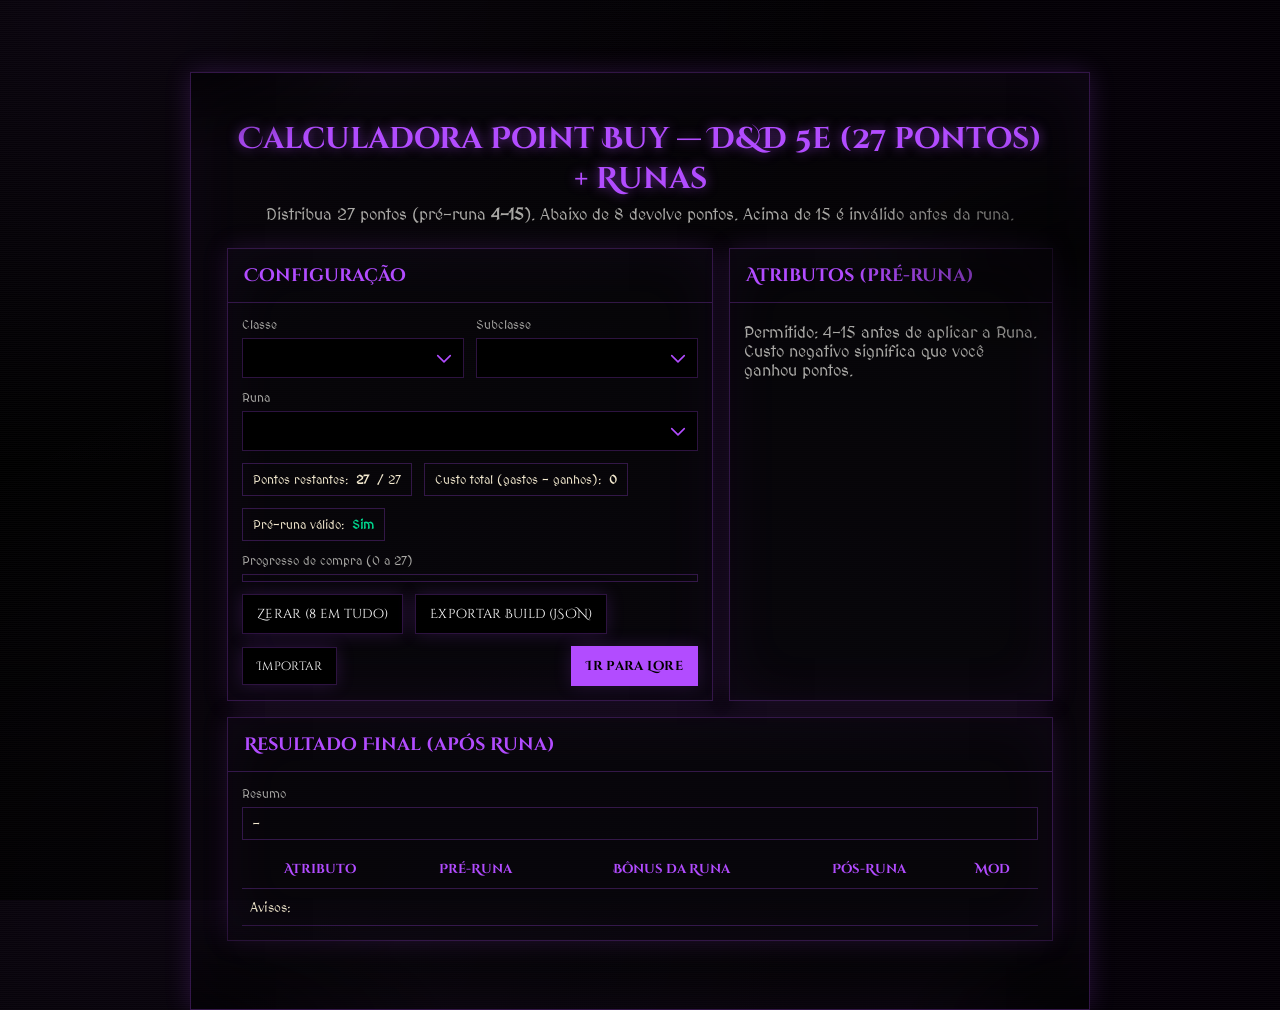
==== commit cc854882: "Create index.html" ====
--- a/index.html
+++ b/index.html
@@ -36,4 +36,4 @@
 Venham antes que a cidade decida que nunca receberam esta carta.  
 Antes que eu mesma me convença de que nunca a [fade]escrevi[/fade].
 
-[eaten-signature]Arcanista-Mor Lythienne Vael[/eaten-signature]`.trim();function esc(e){return e.replace(/&/g,"&amp;").replace(/</g,"&lt;").replace(/>/g,"&gt;")}function parseCarta(e){return e.split(/\n\s*\n/).map((e=>{let t=esc(e);return t=t.replace(/  \n/g,"<br>"),t=t.replace(/\[burned\]\[trecho ilegível[^\]]*\]\[\/burned\]/gi,'<span class="fx-missing" aria-label="trecho ilegível"></span>'),t=t.replace(/\[fade\]([\s\S]*?)\[\/fade\]/gi,'<span class="fx-fade">$1</span>'),t=t.replace(/\[glitch\]([\s\S]*?)\[\/glitch\]/gi,'<span class="fx-glitch" data-glitch="1" data-runify="1">$1</span>'),t=t.replace(/\[glow-purple\]([\s\S]*?)\[\/glow-purple\]/gi,'<span class="fx-glow" data-runify="1">$1</span>'),t=t.replace(/\[blur\]([\s\S]*?)\[\/blur\]/gi,'<span class="fx-blur">$1</span>'),t=t.replace(/\[burned\]([\s\S]*?)\[\/burned\]/gi,'<span class="fx-burned">$1</span>'),t=t.replace(/\[highlight\]([\s\S]*?)\[\/highlight\]/gi,'<span class="fx-glow" data-runify="1">$1</span>'),t=t.replace(/\[eaten-signature\]([\s\S]*?)\[\/eaten-signature\]/gi,'<span class="fx-eaten">$1</span>'),t=t.replace(/\[drag\]([\s\S]*?)\[\/drag\]/gi,'<span class="fx-drag">$1</span>'),t=t.replace(/\[blink\]([\s\S]*?)\[\/blink\]/gi,'<span class="blink" data-runify="1">$1</span>'),t=t.replace(/(\bEngrenagem(?:\s+Perp[eé]tua)?\b)/gi,'<span class="fx-tremor" data-runify="1">$1</span>'),t=t.replace(/(\bmem[óo]ria\b|\besquecer(?:am|ão|ia|em)?\b|\bnome\b)/gi,'<span data-runify="1">$1</span>'),`<p><span class="indent"></span>${t}</p>`})).join("\n")}const cartaEl=document.getElementById("carta");cartaEl.innerHTML=parseCarta(RAW_TEXT);const RUNES_GLY="ᚠᚡᚢᚦᚨᚱᚲᚷᚺᛃᛇᛈᛉᛏᛒᛗᛚᛟ◊◇◆△▽✧✦✷✴✶✹";function runifyOnce(e,t=90,n=.2){if("1"===e.dataset.runifying)return;e.dataset.runifying="1";const a=e.textContent,o=a.split(""),r=Math.ceil(o.length*n),i=new Set;for(;i.size<r;)i.add(Math.floor(Math.random()*o.length));const s=o.map(((e,t)=>i.has(t)&&/\S/.test(e)?RUNES_GLY[Math.floor(Math.random()*RUNES_GLY.length)]:e)).join("");e.textContent=s,setTimeout((()=>{e.textContent=a,e.dataset.runifying="0"}),t)}function glitchOnce(e,t=90,n=.25){"1"!==e.dataset.glitching&&(e.dataset.glitching="1",runifyOnce(e,t,n),e.style.filter="hue-rotate(10deg) saturate(1.15)",e.style.textShadow="0 0 6px rgba(178,76,255,.9), 0 0 18px rgba(178,76,255,.6)",setTimeout((()=>{e.style.filter="",e.style.textShadow="",e.dataset.glitching="0"}),t))}setInterval((()=>{document.querySelectorAll('[data-runify="1"]').forEach((e=>{Math.random()<.08&&runifyOnce(e,90+140*Math.random(),.18)})),document.querySelectorAll(".fx-glitch[data-glitch='1']").forEach((e=>{Math.random()<.18&&glitchOnce(e,80+120*Math.random(),.25)}))}),260);const worldParagraphs=["  Greyspire é a maior cidade ainda funcional do Velho Império e, para muitos, o último exemplo de civilização ordenada após a Guerra Arcana. Sua existência não é atribuída à força militar nem à estabilidade política, mas ao fato de ter aprendido a administrar o colapso em vez de resistir a ele. A cidade permanece de pé não porque venceu a devastação, mas porque a organizou.","  As bases sociais de Greyspire não estão fundadas em riqueza, tradição de sangue ou linhagens nobres. Toda a estrutura da cidade é determinada pela magia, e esta é medida pela runa que cada cidadão recebe ao nascer. As runas não são escolhidas, aplicadas ou herdadas: elas surgem como parte do corpo, e a partir desse instante a pessoa está situada no sistema para o restante da vida. Quanto maior o domínio arcano, maior a posição social. Os portadores de runas elevadas ocupam as camadas superiores, atuando como magos, tecnomantes, decifradores, estrategistas e membros da Liturgia. Os de afinidade moderada assumem funções técnicas ou militares. Os de potencial mínimo são mão de obra descartável, úteis até o ponto em que continuem obedientes. Há ainda os sem-runa, que não pertencem oficialmente a nenhuma categoria. São ignorados pela administração, sem documentos, sem direitos, sem relevância. Existência tolerada, nunca reconhecida.","  Esse modelo não é considerado injusto em Greyspire. É considerado natural.","  A guerra que definiu o estado atual do mundo não terminou com ruínas, exércitos vencidos ou tratados políticos. O Velho Império executou o Ritual da Convergência, uma tentativa de eliminar a Federação Arcana de forma absoluta, não militar. O efeito foi imediato. A Federação não foi derrotada. Foi retirada da realidade. Em vez de território conquistado, restou ausência. No lugar onde ficavam cidades, fronteiras e pessoas, estabeleceu-se a Fenda: um espaço onde a lógica não se completa e o tempo não reconhece sequência. A Liturgia afirma que ela é perigosa, irreversível e distante o bastante para que a cidade continue estável. Nenhum texto oficial explica como uma ausência pode continuar ativa.","  Greyspire, no entanto, não se sustenta apenas pela distância da Fenda. Ela depende da Engrenagem Perpétua, instalada em profundidade desconhecida sob o solo. O mecanismo é reconhecido publicamente, mas não descrito. Nenhum documento civil informa quem a construiu, quando foi iniciada ou de que forma opera. A explicação utilizada pela Liturgia é sempre idêntica: a Engrenagem mantém a sanidade coletiva da cidade. Ela impede que os efeitos da Fenda ultrapassem os limites do controle. O que acontece se ela parar, ninguém diz. A cidade inteira escuta seu ruído subterrâneo, mas finge que não o ouve.","  A Liturgia é a autoridade máxima de Greyspire. Não governa oficialmente, mas toda decisão real depende de sua aprovação. Ela controla o uso de magia, o registro das runas, o protocolo sobre a Fenda e o acesso a qualquer informação considerada perigosa para a ordem. Não há forma pública de contestar sua doutrina, pois a doutrina não é debate. É estrutura. A Liturgia define o que é estável, o que é anômalo, o que é aceitável e quem deve desaparecer antes que se torne um problema.","  Magos são a classe mais alta da cidade. São admirados, preservados, estudados e vigiados. Não são apenas indivíduos com poder, mas peças do equilíbrio urbano. Sua existência vale mais do que exércitos, pois sem eles não há rituais, nem tecnologia arcana, nem Engrenagem, nem defesa contra a Fenda. Ao mesmo tempo, o mago é também aquele que mais se aproxima do limite do aceitável. Uma mente poderosa demais pode ser útil. Ou pode ser removida antes que deixe de obedecer.","  Nada em Greyspire se move sem magia. Nada em Greyspire respira sem controle. A cidade não teme monstros, teme falhas no sistema. A estabilidade é considerada a maior virtude. O preço dela é a ausência de perguntas.","  Greyspire continua a existir. O que acontece fora dela não é tema de interesse urbano. A Fenda permanece distante, mas permanente. A Engrenagem continua girando, mas ninguém sabe por quanto tempo. As runas continuam surgindo, mas algumas já começaram a mudar. A cidade permanece funcional. A Liturgia afirma que isso é suficiente.","  Até agora, é."];document.getElementById("world-text").innerHTML=worldParagraphs.map((e=>`<p>${e}</p>`)).join("");const ATTRS=["Força","Destreza","Constituição","Inteligência","Sabedoria","Carisma"],KEY=["str","dex","con","int","wis","cha"],COST={4:-4,5:-3,6:-2,7:-1,8:0,9:1,10:2,11:3,12:4,13:5,14:7,15:9},CLASSES={"Barbarian":["Path of the Berserker","Path of the Totem Warrior"],"Bard":["College of Lore","College of Valor"],"Cleric":["Knowledge","Life","Light","Nature","Tempest","Trickery","War"],"Druid":["Circle of the Land","Circle of the Moon"],"Fighter":["Champion","Battle Master","Eldritch Knight"],"Monk":["Way of the Open Hand","Way of Shadow","Way of the Four Elements"],"Paladin":["Oath of Devotion","Oath of the Ancients","Oath of Vengeance"],"Ranger":["Hunter","Beast Master"],"Rogue":["Thief","Assassin","Arcane Trickster"],"Sorcerer":["Draconic Bloodline","Wild Magic"],"Warlock":["The Archfey","The Fiend","The Great Old One"],"Wizard":["School of Abjuration","Conjuration","Divination","Enchantment","Evocation","Illusion","Necromancy","Transmutation"]},RUNES=[{id:"rust",name:"Runa da Ferrugem (+2 CON)",type:"fixed",bonus:{con:2}},{id:"memory",name:"Runa da Lembrança (+2 SAB)",type:"fixed",bonus:{wis:2}},{id:"vigil",name:"Runa da Vigília (+2 DES)",type:"fixed",bonus:{dex:2}},{id:"scar",name:"Runa da Cicatriz (+2 FOR)",type:"fixed",bonus:{str:2}},{id:"echo",name:"Runa do Eco (+2 CAR)",type:"fixed",bonus:{cha:2}},{id:"void",name:"Runa do Vazio (+2 INT)",type:"fixed",bonus:{int:2}},{id:"entropy",name:"Runa da Entropia (+1 em dois atributos à escolha)",type:"two",bonus:{}},{id:"coldflame",name:"Runa da Chama Fria (+2 CAR ou INT)",type:"one",options:["cha","int"]},{id:"innerbone",name:"Runa do Osso Interior (+2 SAB ou CON)",type:"one",options:["wis","con"]},{id:"rupture",name:"Runa da Ruptura (+2 em qualquer atributo)",type:"one-any"},{id:"shard",name:"Runa da Fragmentação (indisponível)",type:"locked",bonus:{}}],state={base:{str:8,dex:8,con:8,int:8,wis:8,cha:8},cls:"Fighter",subcls:"Champion",rune:"rust",runeChoice1:null,runeChoice2:null},el={cls:document.getElementById("cls"),subcls:document.getElementById("subcls"),rune:document.getElementById("rune"),runeExtras:document.getElementById("runeExtras"),rc1Wrap:document.getElementById("runeChoice1Wrap"),rc2Wrap:document.getElementById("runeChoice2Wrap"),rc1:document.getElementById("runeChoice1"),rc2:document.getElementById("runeChoice2"),ptsLeft:document.getElementById("ptsLeft"),costTotal:document.getElementById("costTotal"),validPB:document.getElementById("validPB"),stats:document.getElementById("statsGrid"),bar:document.getElementById("bar"),finalTable:document.getElementById("finalTable"),capWarn:document.getElementById("capWarn"),summary:document.getElementById("sumText"),warnings:document.getElementById("warnings"),reset:document.getElementById("reset"),export:document.getElementById("export"),import:document.getElementById("import")};function initClassUI(){el.cls.innerHTML=Object.keys(CLASSES).map((e=>`<option value="${e}">${e}</option>`)).join(""),el.cls.value=state.cls,fillSubclass()}function fillSubclass(){const e=CLASSES[el.cls.value]||[];el.subcls.innerHTML=e.map((e=>`<option value="${e}">${e}</option>`)).join(""),e.includes(state.subcls)||(state.subcls=e[0]||""),el.subcls.value=state.subcls}function initRunes(){el.rune.innerHTML=RUNES.map((e=>"shard"===e.id?`<option value="${e.id}" disabled>🔒 ${e.name}</option>`:`<option value="${e.id}">${e.name}</option>`)).join(""),el.rune.value=state.rune,initRuneChoiceUI()}function makeAttrOptions(){return KEY.map(((e,t)=>`<option value="${e}">${ATTRS[t]}</option>`)).join("")}function initRuneChoiceUI(){const e=RUNES.find((e=>e.id===el.rune.value));if(el.runeExtras.classList.remove("show"),el.rc1Wrap.style.display="none",el.rc2Wrap.style.display="none",!e)return;"one"===e.type?(el.runeExtras.classList.add("show"),el.rc1Wrap.style.display="block",el.rc1.innerHTML=e.options.map((e=>{const t=ATTRS[KEY.indexOf(e)];return`<option value="${e}">${t}</option>`})).join(""),e.options.includes(state.runeChoice1)||(state.runeChoice1=e.options[0]),el.rc1.value=state.runeChoice1):"one-any"===e.type?(el.runeExtras.classList.add("show"),el.rc1Wrap.style.display="block",el.rc1.innerHTML=makeAttrOptions(),KEY.includes(state.runeChoice1)||(state.runeChoice1="str"),el.rc1.value=state.runeChoice1):"two"===e.type&&(el.runeExtras.classList.add("show"),el.rc1Wrap.style.display="block",el.rc2Wrap.style.display="block",el.rc1.innerHTML=makeAttrOptions(),el.rc2.innerHTML=makeAttrOptions(),KEY.includes(state.runeChoice1)&&null!=state.runeChoice1||(state.runeChoice1="str"),KEY.includes(state.runeChoice2)&&null!=state.runeChoice2||(state.runeChoice2="dex"),el.rc1.value=state.runeChoice1,el.rc2.value=state.runeChoice2)}function scoreCost(e){return e<4||e>15?1/0:COST[e]}function totalCost(e){return KEY.reduce(((t,n)=>t+scoreCost(e[n])),0)}function pointsLeft(e){return 27-totalCost(e)}function canInc(e,t){const n=e[t];if(n>=15)return!1;return totalCost({...e,[t]:n+1})<=27}function canDec(e,t){return e[t]>4}function applyRune(e){const t={...e},n=RUNES.find((e=>e.id===el.rune.value));let a={str:0,dex:0,con:0,int:0,wis:0,cha:0};return n&&("fixed"===n.type?a={...a,...n.bonus}:"one"===n.type?el.rc1.value&&(a[el.rc1.value]+=2):"one-any"===n.type?el.rc1.value&&(a[el.rc1.value]+=2):"two"===n.type&&(el.rc1.value&&(a[el.rc1.value]+=1),el.rc2.value&&(a[el.rc2.value]+=1))),KEY.forEach((n=>{t[n]=e[n]+a[n]})),{after:t,bonus:a}}function modOf(e){return Math.floor((e-10)/2)}function renderStats(){el.stats.innerHTML=KEY.map(((e,t)=>{const n=state.base[e],a=scoreCost(n),o=a<0?"gain":"spend",r=(a>0?"+":"")+a;return`<div class="stat" data-k="${e}"><h3>${ATTRS[t]}</h3><div class="val"><button class="btn-ghost" data-act="dec" ${canDec(state.base,e)?"":"disabled"}>–</button><div class="n">${n}</div><button class="btn-ghost" data-act="inc" ${canInc(state.base,e)?"":"disabled"}>+</button></div><div class="meta" style="display:flex;justify-content:space-between;font-size:12px;color:var(--muted)"><span class="${n<4||n>15?"warning":""}">Limite: 4–15</span><span class="cost-badge ${o}" style="border:1px solid var(--border);padding:2px 8px">Custo: ${Number.isFinite(a)?r:"—"}</span></div></div>`})).join(""),el.stats.querySelectorAll(".btn-ghost").forEach((e=>{e.onclick=()=>{const t=e.closest(".stat").dataset.k,n=e.dataset.act;"inc"===n&&canInc(state.base,t)&&state.base[t]++,"dec"===n&&canDec(state.base,t)&&state.base[t]--,updateAll()}}))}function renderTotals(){const e=totalCost(state.base),t=pointsLeft(state.base);el.ptsLeft.textContent=t,el.costTotal.textContent=e,el.validPB.textContent=e<=27?"Sim":"Não",el.validPB.className=e<=27?"ok":"warning";const n=Math.min(27,Math.max(0,e));el.bar.style.width=Math.round(n/27*100)+"%"}function renderResult(){const{after:e,bonus:t}=applyRune(state.base);let n=[];let a=!1;el.finalTable.innerHTML=KEY.map(((o,r)=>{const i=state.base[o],s=t[o]||0,l=e[o];l>20&&(n.push(`${ATTRS[r]} ${l} (>20)`),a=!0);const d=modOf(l);return`<tr><td style="text-align:left">${ATTRS[r]}</td><td>${i}</td><td>${s>=0?`+${s}`:s}</td><td>${l}</td><td>${d>=0?`+${d}`:d}</td></tr>`})).join(""),el.capWarn.textContent=n.length?`Limite 20 excedido em: ${n.join(", ")}`:"—";const o=el.cls.value,r=el.subcls.value,i=(RUNES.find((e=>e.id===el.rune.value))||{}).name||"—";el.summary.textContent=`Classe: ${o} — Subclasse: ${r} — Runa: ${i}`,el.warnings.textContent=a?"Atenção aos limites de 20.":""}function updateAll(){renderStats(),renderTotals(),renderResult()}function exportBuild(){const e={base:state.base,cls:el.cls.value,subcls:el.subcls.value,rune:el.rune.value,runeChoice1:document.getElementById("runeChoice1")?.value??null,runeChoice2:document.getElementById("runeChoice2")?.value??null},t=new Blob([JSON.stringify(e,null,2)],{type:"application/json"}),n=document.createElement("a");n.href=URL.createObjectURL(t),n.download="build-pointbuy.json",n.click(),URL.revokeObjectURL(n.href)}function importBuild(e){const t=new FileReader;t.onload=()=>{try{const e=JSON.parse(t.result);e.base&&(state.base={...state.base,...e.base}),e.cls&&(state.cls=e.cls,el.cls.value=e.cls,fillSubclass()),e.subcls&&(state.subcls=e.subcls,el.subcls.value=e.subcls),e.rune&&(state.rune=e.rune,el.rune.value=e.rune),e.runeChoice1&&(state.runeChoice1=e.runeChoice1),e.runeChoice2&&(state.runeChoice2=e.runeChoice2),initRuneChoiceUI(),updateAll()}catch(e){alert("JSON inválido.")}},t.readAsText(e)}el.cls.onchange=()=>{state.cls=el.cls.value,fillSubclass(),updateAll()},el.subcls.onchange=()=>{state.subcls=el.subcls.value,updateAll()},el.rune.onchange=()=>{state.rune=el.rune.value,initRuneChoiceUI(),updateAll()},document.addEventListener("change",(e=>{"runeChoice1"===e.target.id&&(state.runeChoice1=e.target.value,updateAll()),"runeChoice2"===e.target.id&&(state.runeChoice2=e.target.value,updateAll())})),el.reset.onclick=()=>{KEY.forEach((e=>state.base[e]=8)),updateAll()},el.export.onclick=exportBuild,el.import.onchange=e=>{e.target.files[0]&&importBuild(e.target.files[0])},function(){initClassUI(),initRunes(),updateAll()}(); </script></body></html>
+[eaten-signature]Arcanista-Mor Lythienne Vael[/eaten-signature]`.trim();function esc(e){return e.replace(/&/g,"&amp;").replace(/</g,"&lt;").replace(/>/g,"&gt;")}function parseCarta(e){return e.split(/\n\s*\n/).map((e=>{let t=esc(e);return t=t.replace(/  \n/g,"<br>"),t=t.replace(/\[burned\]\[trecho ilegível[^\]]*\]\[\/burned\]/gi,'<span class="fx-missing" aria-label="trecho ilegível"></span>'),t=t.replace(/\[fade\]([\s\S]*?)\[\/fade\]/gi,'<span class="fx-fade">$1</span>'),t=t.replace(/\[glitch\]([\s\S]*?)\[\/glitch\]/gi,'<span class="fx-glitch" data-glitch="1" data-runify="1">$1</span>'),t=t.replace(/\[glow-purple\]([\s\S]*?)\[\/glow-purple\]/gi,'<span class="fx-glow" data-runify="1">$1</span>'),t=t.replace(/\[blur\]([\s\S]*?)\[\/blur\]/gi,'<span class="fx-blur">$1</span>'),t=t.replace(/\[burned\]([\s\S]*?)\[\/burned\]/gi,'<span class="fx-burned">$1</span>'),t=t.replace(/\[highlight\]([\s\S]*?)\[\/highlight\]/gi,'<span class="fx-glow" data-runify="1">$1</span>'),t=t.replace(/\[eaten-signature\]([\s\S]*?)\[\/eaten-signature\]/gi,'<span class="fx-eaten">$1</span>'),t=t.replace(/\[drag\]([\s\S]*?)\[\/drag\]/gi,'<span class="fx-drag">$1</span>'),t=t.replace(/\[blink\]([\s\S]*?)\[\/blink\]/gi,'<span class="blink" data-runify="1">$1</span>'),t=t.replace(/(\bEngrenagem(?:\s+Perp[eé]tua)?\b)/gi,'<span class="fx-tremor" data-runify="1">$1</span>'),t=t.replace(/(\bmem[óo]ria\b|\besquecer(?:am|ão|ia|em)?\b|\bnome\b)/gi,'<span data-runify="1">$1</span>'),`<p><span class="indent"></span>${t}</p>`})).join("\n")}const cartaEl=document.getElementById("carta");cartaEl.innerHTML=parseCarta(RAW_TEXT);const RUNES_GLY="ᚠᚡᚢᚦᚨᚱᚲᚷᚺᛃᛇᛈᛉᛏᛒᛗᛚᛟ◊◇◆△▽✧✦✷✴✶✹";function runifyOnce(e,t=90,n=.2){if("1"===e.dataset.runifying)return;e.dataset.runifying="1";const a=e.textContent,o=a.split(""),r=Math.ceil(o.length*n),i=new Set;for(;i.size<r;)i.add(Math.floor(Math.random()*o.length));const s=o.map(((e,t)=>i.has(t)&&/\S/.test(e)?RUNES_GLY[Math.floor(Math.random()*RUNES_GLY.length)]:e]).join("");e.textContent=s,setTimeout((()=>{e.textContent=a,e.dataset.runifying="0"}),t)}function glitchOnce(e,t=90,n=.25){"1"!==e.dataset.glitching&&(e.dataset.glitching="1",runifyOnce(e,t,n),e.style.filter="hue-rotate(10deg) saturate(1.15)",e.style.textShadow="0 0 6px rgba(178,76,255,.9), 0 0 18px rgba(178,76,255,.6)",setTimeout((()=>{e.style.filter="",e.style.textShadow="",e.dataset.glitching="0"}),t))}setInterval((()=>{document.querySelectorAll('[data-runify="1"]').forEach((e=>{Math.random()<.08&&runifyOnce(e,90+140*Math.random(),.18)})),document.querySelectorAll(".fx-glitch[data-glitch='1']").forEach((e=>{Math.random()<.18&&glitchOnce(e,80+120*Math.random(),.25)}))}),260);const worldParagraphs=["Greyspire não é uma cidade, é um sistema funcional, o que restou de um império. Sua permanência não se deve à sorte, mas à disciplina em transformar o colapso pós-Guerra Arcana em uma estrutura controlada de ferro e precisão cinética.","O que define a sociedade é a Runa, uma marca de magia que simplesmente aparece no cidadão ao nascer. Não é herança nem escolha; é a medida absoluta da Capacidade Arcana e, por consequência, da sua função social. A hierarquia é absoluta. No topo, está a Casta Superior: quem dita as regras, designada aos Tecnomantes, Magos e estrategistas da Liturgia. Logo abaixo, a Média Casta é quem mantém a máquina: eles operam os autômatos e os conduítes arcanos, servindo nas funções técnicas e militares. Por fim, o Operariado é composto de insumos descartáveis, cuja utilidade cessa no primeiro sinal de falha ou desobediência. Fora dessa matriz estão os Sem-Runa (Intocáveis), sem valor de registro, cuja tolerância é um ato de conveniência. A Liturgia sustenta que essa é a estrutura necessária para a nossa sobrevivência.","A Guerra Arcana terminou com uma anomalia. O Velho Império evitou o conflito direto ao executar o Ritual da Convergência, que arrancou a Federação Arcana do plano real. O que ficou é a Fenda, um vácuo onde a lógica e o tempo simplesmente não funcionam. Nossos protocolos confirmam que a Fenda é uma interface material-psíquica. Sua ameaça não é o vazio, mas o poder de pegar os traumas e ansiedades de uma mente e transcrevê-los em manifestações arcanas físicas.","Para combater essa ameaça psíquica, Greyspire opera a Engrenagem Perpétua, um mecanismo cinético-arcano de origem sigilosa. A Liturgia vende a ideia de que ela protege a sanidade. A verdade é que a Engrenagem tem a finalidade de supressão da instabilidade emocional, roubando da população o combustível psíquico necessário para que a Fenda crie seus monstros. O ruído industrial da Engrenagem é constante, mas passivamente ignorado por todos.","A Liturgia é o controle máximo. Sua função é supervisionar a Estrutura, regulando a magia e a informação. A Casta Superior é, ironicamente, a mais vigiada: o poder de sua mente é o foco de maior risco de fissura para a Fenda. Sua estabilidade é monitorada incessantemente, e a remoção é o procedimento padrão em caso de desvio, porque o sistema não tolera falhas. O maior risco não é externo, mas a ruptura interna que libertaria a própria mente. A estabilidade é o único imperativo.","A Fenda permanece, desafiando a lógica de Greyspire. A Engrenagem não para seu ritmo, mas ninguém pode atestar por quanto tempo. O sistema testemunha, com crescente preocupação, alterações na própria essência de algumas Runas que emergem nas novas gerações. Tais desvios sugerem instabilidade iminente. A despeito disso, a Liturgia insiste que o único critério válido é a funcionalidade atual. Mas a estabilidade é uma mentira; ela é apenas o tempo que leva para o sistema falhar."];document.getElementById("world-text").innerHTML=worldParagraphs.map((e=>`<p>${e}</p>`)).join("");const ATTRS=["Força","Destreza","Constituição","Inteligência","Sabedoria","Carisma"],KEY=["str","dex","con","int","wis","cha"],COST={4:-4,5:-3,6:-2,7:-1,8:0,9:1,10:2,11:3,12:4,13:5,14:7,15:9},CLASSES={"Barbarian":["Path of the Berserker","Path of the Totem Warrior"],"Bard":["College of Lore","College of Valor"],"Cleric":["Knowledge","Life","Light","Nature","Tempest","Trickery","War"],"Druid":["Circle of the Land","Circle of the Moon"],"Fighter":["Champion","Battle Master","Eldritch Knight"],"Monk":["Way of the Open Hand","Way of Shadow","Way of the Four Elements"],"Paladin":["Oath of Devotion","Oath of the Ancients","Oath of Vengeance"],"Ranger":["Hunter","Beast Master"],"Rogue":["Thief","Assassin","Arcane Trickster"],"Sorcerer":["Draconic Bloodline","Wild Magic"],"Warlock":["The Archfey","The Fiend","The Great Old One"],"Wizard":["School of Abjuration","Conjuration","Divination","Enchantment","Evocation","Illusion","Necromancy","Transmutation"]},RUNES=[{id:"rust",name:"Runa da Ferrugem (+2 CON)",type:"fixed",bonus:{con:2}},{id:"memory",name:"Runa da Lembrança (+2 SAB)",type:"fixed",bonus:{wis:2}},{id:"vigil",name:"Runa da Vigília (+2 DES)",type:"fixed",bonus:{dex:2}},{id:"scar",name:"Runa da Cicatriz (+2 FOR)",type:"fixed",bonus:{str:2}},{id:"echo",name:"Runa do Eco (+2 CAR)",type:"fixed",bonus:{cha:2}},{id:"void",name:"Runa do Vazio (+2 INT)",type:"fixed",bonus:{int:2}},{id:"entropy",name:"Runa da Entropia (+1 em dois atributos à escolha)",type:"two",bonus:{}},{id:"coldflame",name:"Runa da Chama Fria (+2 CAR ou INT)",type:"one",options:["cha","int"]},{id:"innerbone",name:"Runa do Osso Interior (+2 SAB ou CON)",type:"one",options:["wis","con"]},{id:"rupture",name:"Runa da Ruptura (+2 em qualquer atributo)",type:"one-any"},{id:"shard",name:"Runa da Fragmentação (indisponível)",type:"locked",bonus:{}}],state={base:{str:8,dex:8,con:8,int:8,wis:8,cha:8},cls:"Fighter",subcls:"Champion",rune:"rust",runeChoice1:null,runeChoice2:null},el={cls:document.getElementById("cls"),subcls:document.getElementById("subcls"),rune:document.getElementById("rune"),runeExtras:document.getElementById("runeExtras"),rc1Wrap:document.getElementById("runeChoice1Wrap"),rc2Wrap:document.getElementById("runeChoice2Wrap"),rc1:document.getElementById("runeChoice1"),rc2:document.getElementById("runeChoice2"),ptsLeft:document.getElementById("ptsLeft"),costTotal:document.getElementById("costTotal"),validPB:document.getElementById("validPB"),stats:document.getElementById("statsGrid"),bar:document.getElementById("bar"),finalTable:document.getElementById("finalTable"),capWarn:document.getElementById("capWarn"),summary:document.getElementById("sumText"),warnings:document.getElementById("warnings"),reset:document.getElementById("reset"),export:document.getElementById("export"),import:document.getElementById("import")};function initClassUI(){el.cls.innerHTML=Object.keys(CLASSES).map((e=>`<option value="${e}">${e}</option>`)).join(""),el.cls.value=state.cls,fillSubclass()}function fillSubclass(){const e=CLASSES[el.cls.value]||[];el.subcls.innerHTML=e.map((e=>`<option value="${e}">${e}</option>`)).join(""),e.includes(state.subcls)||(state.subcls=e[0]||""),el.subcls.value=state.subcls}function initRunes(){el.rune.innerHTML=RUNES.map((e=>"shard"===e.id?`<option value="${e.id}" disabled>🔒 ${e.name}</option>`:`<option value="${e.id}">${e.name}</option>`)).join(""),el.rune.value=state.rune,initRuneChoiceUI()}function makeAttrOptions(){return KEY.map(((e,t)=>`<option value="${e}">${ATTRS[t]}</option>`)).join("")}function initRuneChoiceUI(){const e=RUNES.find((e=>e.id===el.rune.value));if(el.runeExtras.classList.remove("show"),el.rc1Wrap.style.display="none",el.rc2Wrap.style.display="none",!e)return;"one"===e.type?(el.runeExtras.classList.add("show"),el.rc1Wrap.style.display="block",el.rc1.innerHTML=e.options.map((e=>{const t=ATTRS[KEY.indexOf(e)];return`<option value="${e}">${t}</option>`})).join(""),e.options.includes(state.runeChoice1)||(state.runeChoice1=e.options[0]),el.rc1.value=state.runeChoice1):"one-any"===e.type?(el.runeExtras.classList.add("show"),el.rc1Wrap.style.display="block",el.rc1.innerHTML=makeAttrOptions(),KEY.includes(state.runeChoice1)||(state.runeChoice1="str"),el.rc1.value=state.runeChoice1):"two"===e.type&&(el.runeExtras.classList.add("show"),el.rc1Wrap.style.display="block",el.rc2Wrap.style.display="block",el.rc1.innerHTML=makeAttrOptions(),el.rc2.innerHTML=makeAttrOptions(),KEY.includes(state.runeChoice1)&&null!=state.runeChoice1||(state.runeChoice1="str"),KEY.includes(state.runeChoice2)&&null!=state.runeChoice2||(state.runeChoice2="dex"),el.rc1.value=state.runeChoice1,el.rc2.value=state.runeChoice2)}function scoreCost(e){return e<4||e>15?1/0:COST[e]}function totalCost(e){return KEY.reduce(((t,n)=>t+scoreCost(e[n])),0)}function pointsLeft(e){return 27-totalCost(e)}function canInc(e,t){const n=e[t];if(n>=15)return!1;return totalCost({...e,[t]:n+1})<=27}function canDec(e,t){return e[t]>4}function applyRune(e){const t={...e},n=RUNES.find((e=>e.id===el.rune.value));let a={str:0,dex:0,con:0,int:0,wis:0,cha:0};return n&&("fixed"===n.type?a={...a,...n.bonus}:"one"===n.type?el.rc1.value&&(a[el.rc1.value]+=2):"one-any"===n.type?el.rc1.value&&(a[el.rc1.value]+=2):"two"===n.type&&(el.rc1.value&&(a[el.rc1.value]+=1),el.rc2.value&&(a[el.rc2.value]+=1))),KEY.forEach((n=>{t[n]=e[n]+a[n]})),{after:t,bonus:a}}function modOf(e){return Math.floor((e-10)/2)}function renderStats(){el.stats.innerHTML=KEY.map(((e,t)=>{const n=state.base[e],a=scoreCost(n),o=a<0?"gain":"spend",r=(a>0?"+":"")+a;return`<div class="stat" data-k="${e}"><h3>${ATTRS[t]}</h3><div class="val"><button class="btn-ghost" data-act="dec" ${canDec(state.base,e)?"":"disabled"}>–</button><div class="n">${n}</div><button class="btn-ghost" data-act="inc" ${canInc(state.base,e)?"":"disabled"}>+</button></div><div class="meta" style="display:flex;justify-content:space-between;font-size:12px;color:var(--muted)"><span class="${n<4||n>15?"warning":""}">Limite: 4–15</span><span class="cost-badge ${o}" style="border:1px solid var(--border);padding:2px 8px">Custo: ${Number.isFinite(a)?r:"—"}</span></div></div>`})).join(""),el.stats.querySelectorAll(".btn-ghost").forEach((e=>{e.onclick=()=>{const t=e.closest(".stat").dataset.k,n=e.dataset.act;"inc"===n&&canInc(state.base,t)&&state.base[t]++,"dec"===n&&canDec(state.base,t)&&state.base[t]--,updateAll()}}))}function renderTotals(){const e=totalCost(state.base),t=pointsLeft(state.base);el.ptsLeft.textContent=t,el.costTotal.textContent=e,el.validPB.textContent=e<=27?"Sim":"Não",el.validPB.className=e<=27?"ok":"warning";const n=Math.min(27,Math.max(0,e));el.bar.style.width=Math.round(n/27*100)+"%"}function renderResult(){const{after:e,bonus:t}=applyRune(state.base);let n=[];let a=!1;el.finalTable.innerHTML=KEY.map(((o,r)=>{const i=state.base[o],s=t[o]||0,l=e[o];l>20&&(n.push(`${ATTRS[r]} ${l} (>20)`),a=!0);const d=modOf(l);return`<tr><td style="text-align:left">${ATTRS[r]}</td><td>${i}</td><td>${s>=0?`+${s}`:s}</td><td>${l}</td><td>${d>=0?`+${d}`:d}</td></tr>`})).join(""),el.capWarn.textContent=n.length?`Limite 20 excedido em: ${n.join(", ")}`:"—";const o=el.cls.value,r=el.subcls.value,i=(RUNES.find((e=>e.id===el.rune.value))||{}).name||"—";el.summary.textContent=`Classe: ${o} — Subclasse: ${r} — Runa: ${i}`,el.warnings.textContent=a?"Atenção aos limites de 20.":""}function updateAll(){renderStats(),renderTotals(),renderResult()}function exportBuild(){const e={base:state.base,cls:el.cls.value,subcls:el.subcls.value,rune:el.rune.value,runeChoice1:document.getElementById("runeChoice1")?.value??null,runeChoice2:document.getElementById("runeChoice2")?.value??null},t=new Blob([JSON.stringify(e,null,2)],{type:"application/json"}),n=document.createElement("a");n.href=URL.createObjectURL(t),n.download="build-pointbuy.json",n.click(),URL.revokeObjectURL(n.href)}function importBuild(e){const t=new FileReader;t.onload=()=>{try{const e=JSON.parse(t.result);e.base&&(state.base={...state.base,...e.base}),e.cls&&(state.cls=e.cls,el.cls.value=e.cls,fillSubclass()),e.subcls&&(state.subcls=e.subcls,el.subcls.value=e.subcls),e.rune&&(state.rune=e.rune,el.rune.value=e.rune),e.runeChoice1&&(state.runeChoice1=e.runeChoice1),e.runeChoice2&&(state.runeChoice2=e.runeChoice2),initRuneChoiceUI(),updateAll()}catch(e){alert("JSON inválido.")}},t.readAsText(e)}el.cls.onchange=()=>{state.cls=el.cls.value,fillSubclass(),updateAll()},el.subcls.onchange=()=>{state.subcls=el.subcls.value,updateAll()},el.rune.onchange=()=>{state.rune=el.rune.value,initRuneChoiceUI(),updateAll()},document.addEventListener("change",(e=>{"runeChoice1"===e.target.id&&(state.runeChoice1=e.target.value,updateAll()),"runeChoice2"===e.target.id&&(state.runeChoice2=e.target.value,updateAll())})),el.reset.onclick=()=>{KEY.forEach((e=>state.base[e]=8)),updateAll()},el.export.onclick=exportBuild,el.import.onchange=e=>{e.target.files[0]&&importBuild(e.target.files[0])},function(){initClassUI(),initRunes(),updateAll()}(); </script></body></html>
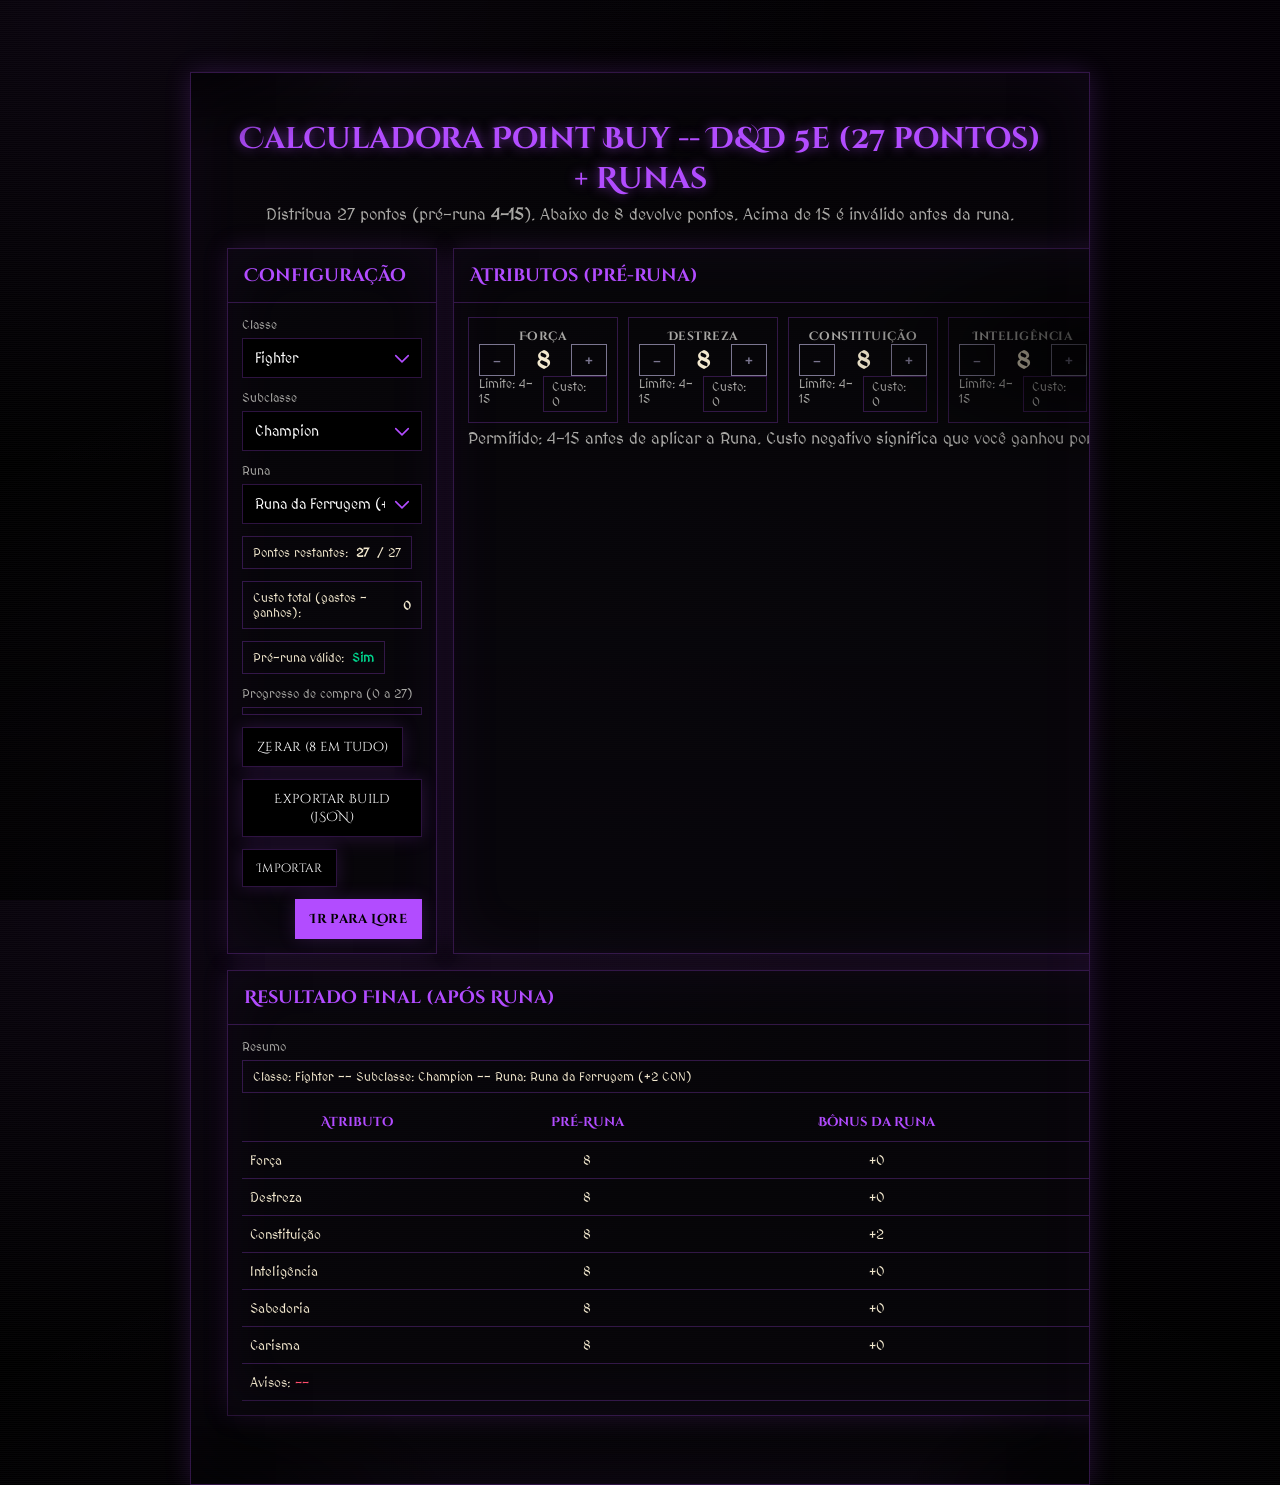
==== commit 3ce60d42: "Rename index to index.html" ====
--- a/index.html
+++ b/index.html
@@ -1,4 +1,4 @@
-<!DOCTYPE html><html lang="pt-br"><head><meta charset="utf-8"/><meta name="viewport" content="width=device-width,initial-scale=1,viewport-fit=cover"/><title>Liturgia da Engrenagem Perpétua — Selo, Carta & Calculadora</title><link rel="preconnect" href="https://fonts.googleapis.com"><link href="https://fonts.googleapis.com/css2?family=Cinzel+Decorative:wght@400;700&family=MedievalSharp&display=swap" rel="stylesheet"><style> :root{--ink:#f3e9cf;--ink-dim:#cabf9d;--purple:#b24cff;--deep:#3C0061;--muted:#a9a8a5;--danger:#ff4d6d;--ok:#00d38c;--bg:#000;--panel:rgba(10,8,12,.45);--border:rgba(178,76,255,.25)}*{box-sizing:border-box}html,body{height:100%}body{margin:0;color:var(--ink);background:radial-gradient(1200px 800px at 10% 0%,rgba(178,76,255,.06),transparent 60%),radial-gradient(1000px 600px at 90% 10%,rgba(60,0,97,.08),transparent 60%),radial-gradient(1600px 1000px at 50% 100%,rgba(178,76,255,.05),transparent 60%),repeating-linear-gradient(0deg,rgba(255,255,255,.02) 0,rgba(255,255,255,.02) 1px,transparent 1px,transparent 2px),#000;font-family:'MedievalSharp',cursive;-webkit-font-smoothing:antialiased;-moz-osx-font-smoothing:grayscale;overflow-x:hidden}body::after{content:"";position:fixed;inset:0;pointer-events:none;z-index:1;background:radial-gradient(1000px 600px at 50% 10%,rgba(0,0,0,.2),transparent 70%),linear-gradient(to bottom,transparent 60%,rgba(0,0,0,.4));mix-blend-mode:multiply}#flash{position:fixed;inset:0;background:var(--purple);opacity:0;pointer-events:none;z-index:30}.flash-run{animation:flash .55s ease-out forwards}@keyframes flash{0%{opacity:0}10%{opacity:1}40%{opacity:.9}100%{opacity:0}}#seal-container{position:fixed;top:50%;left:50%;transform:translate(-50%,-50%);width:280px;height:280px;z-index:20;display:none;align-items:center;justify-content:center;transition:opacity .45s ease-out;opacity:0}.seal-svg{width:100%;height:100%;filter:drop-shadow(0 0 22px rgba(178,76,255,.55));display:block}.seal-pulse{animation:sealPulse 2.8s ease-in-out infinite}.ring-rot{animation:ringRot 18s linear infinite}.sigil-rot{animation:sigilRot 36s linear infinite}.shine{animation:shine 3.2s ease-in-out infinite;opacity:.9}.strobe{animation:strobe 4.6s ease-in-out infinite}#seal-container:hover .seal-svg{filter:drop-shadow(0 0 26px rgba(178,76,255,.8))}.seal-hide{opacity:0!important;filter:drop-shadow(0 0 6px rgba(178,76,255,.2))}.fma-circle-outer{stroke:#b24cff;stroke-width:3;fill:none;filter:url(#fma-glow)}.fma-circle-inner{stroke:#b24cff;stroke-width:1.5;fill:none;opacity:.7}.fma-rune{fill:#b24cff;font-family:'Cinzel Decorative',serif;font-size:32px;text-anchor:middle;dominant-baseline:central}.fma-symbol{stroke:#fff;stroke-width:2;fill:none;filter:url(#fma-glow-white)}.fma-star{fill:#fff;filter:url(#fma-glow-white)}.fma-inner-ring-rot{animation:ringRot 12s linear infinite reverse}.fma-outer-ring-rot{animation:ringRot 28s linear infinite}@keyframes sealPulse{0%,100%{transform:scale(.965)}50%{transform:scale(1)}}@keyframes ringRot{from{transform:rotate(0)}to{transform:rotate(360deg)}}@keyframes sigilRot{from{transform:rotate(0)}to{transform:rotate(-360deg)}}@keyframes shine{0%,100%{filter:brightness(1) drop-shadow(0 0 8px #b24cff)}50%{filter:brightness(1.15) drop-shadow(0 0 18px #b24cff)}}@keyframes strobe{0%,92%{opacity:1}94%{opacity:.5}96%{opacity:.9}98%{opacity:.4}100%{opacity:1}}#calc-stage,#lore-stage,#carta-stage,#world-stage{display:none;opacity:0;transition:opacity .8s ease;position:relative;z-index:2}.wrap{max-width:900px;margin:8vh auto 4vh;padding:28px 22px;background:var(--panel);border:1px solid var(--border);box-shadow:0 0 24px rgba(178,76,255,.18),inset 0 0 60px rgba(178,76,255,.05);position:relative;overflow:hidden}.wrap::before{content:"";position:absolute;inset:-12px;background:radial-gradient(300px 140px at 0% 0%,rgba(0,0,0,.8),transparent 70%),radial-gradient(380px 180px at 100% 20%,rgba(0,0,0,.7),transparent 70%),radial-gradient(420px 180px at 0% 100%,rgba(0,0,0,.75),transparent 70%),radial-gradient(300px 160px at 100% 100%,rgba(0,0,0,.85),transparent 70%);mix-blend-mode:multiply;pointer-events:none}h1,h2{font-family:'Cinzel Decorative',cursive;color:var(--purple);margin:0 0 14px}h1{font-size:clamp(20px,3.6vw,28px);text-shadow:0 0 12px rgba(178,76,255,.6)}h2{font-size:18px}.row{display:flex;gap:12px;flex-wrap:wrap;align-items:center}.btn{appearance:none;border:1px solid var(--border);background:#000;color:#fff;padding:10px 14px;cursor:pointer;font-family:'Cinzel Decorative',cursive;box-shadow:0 0 18px rgba(178,76,255,.18);letter-spacing:.3px;transition:box-shadow .3s,border-color .3s,transform .2s}.btn:hover{border-color:#fff;box-shadow:0 0 22px rgba(178,76,255,.32);transform:translateY(-1px)}.btn-primary{background:var(--purple);color:#000;border-color:var(--purple);font-weight:700}.btn-primary:hover{background:#fff;border-color:#fff}#carta p{line-height:1.6;color:var(--ink);margin:10px 0}#carta .indent{display:inline-block;text-indent:2ch}.blink{animation:blink 3.6s steps(1,end) infinite}@keyframes blink{0%,87%{opacity:1}88%{opacity:.15}92%{opacity:.6}96%{opacity:.3}100%{opacity:1}}.fx-fade{animation:fadePulse 6.5s ease-in-out infinite}@keyframes fadePulse{0%,100%{opacity:1}40%{opacity:.45}60%{opacity:.9}}.fx-glow{color:#fff;text-shadow:0 0 6px #fff,0 0 14px var(--purple),0 0 26px var(--purple),0 0 42px var(--deep);animation:glowBreath 3.8s ease-in-out infinite,purpleVeil 8s ease-in-out infinite}@keyframes glowBreath{0%,100%{filter:brightness(1)}50%{filter:brightness(1.12)}}@keyframes purpleVeil{0%,100%{background:linear-gradient(120deg,transparent 0 60%,rgba(178,76,255,.08) 80% 100%);-webkit-background-clip:text;background-clip:text}50%{background:linear-gradient(120deg,transparent 0 20%,rgba(178,76,255,.15) 50% 100%);-webkit-background-clip:text;background-clip:text}}.fx-blur{filter:blur(1.2px);transition:filter .35s ease}.fx-blur:hover{filter:blur(0)}.fx-burned{position:relative;display:inline-block;padding:0 .1em;color:var(--ink);--mask:radial-gradient(8px 5px at 0% 70%,transparent 40%,#000 60%) repeat-x,radial-gradient(6px 4px at 100% 30%,transparent 45%,#000 65%) repeat-x;-webkit-mask:var(--mask);mask:var(--mask);-webkit-mask-size:18px 100%,14px 100%;mask-size:18px 100%,14px 100%;filter:drop-shadow(0 0 2px rgba(0,0,0,.6))}.fx-burned::after{content:"";position:absolute;left:-2px;right:-2px;top:50%;height:2px;transform:translateY(-50%);background:radial-gradient(8px 2px,rgba(255,255,255,.2),rgba(178,76,255,.35),transparent 70%);animation:tear 2.6s ease-in-out infinite}@keyframes tear{0%,100%{opacity:.15}50%{opacity:.55}}.fx-missing{display:inline-block;width:11ch;height:1em;color:transparent;position:relative;vertical-align:baseline}.fx-missing::before{content:"";position:absolute;inset:-2px -3px;background:radial-gradient(12px 7px at 12% 60%,rgba(0,0,0,.9),transparent 70%) repeat-x,radial-gradient(10px 6px at 88% 40%,rgba(0,0,0,.9),transparent 65%) repeat-x;filter:blur(.6px);-webkit-mask:radial-gradient(9px 6px at 12% 60%,#000 55%,transparent 56%) repeat-x,radial-gradient(8px 5px at 88% 40%,#000 55%,transparent 56%) repeat-x;-webkit-mask-size:18px 100%,16px 100%;mask:radial-gradient(9px 6px at 12% 60%,#000 55%,transparent 56%) repeat-x,radial-gradient(8px 5px at 88% 40%,#000 55%,transparent 56%) repeat-x;mask-size:18px 100%,16px 100%}.fx-eaten{display:inline-block;position:relative;color:#fff;text-shadow:0 0 6px #fff,0 0 16px var(--purple),0 0 28px var(--purple);-webkit-mask:conic-gradient(from 0deg at 50% 50%,transparent 0 0);mask:conic-gradient(from 0deg at 50% 50%,transparent 0 0);animation:eat 6.5s steps(80,end) forwards,glowBreath 3.4s ease-in-out infinite}@keyframes eat{0%{-webkit-mask:conic-gradient(from 0deg at 50% 50%,transparent 0 0);mask:conic-gradient(from 0deg at 50% 50%,transparent 0 0)}70%{-webkit-mask:conic-gradient(from 0deg at 50% 50%,transparent 0 70%);mask:conic-gradient(from 0deg at 50% 50%,transparent 0 70%)}100%{-webkit-mask:conic-gradient(from 0deg at 50% 50%,transparent 0 100%);mask:conic-gradient(from 0deg at 50% 50%,transparent 0 100%)}}.fx-tremor{display:inline-block;animation:tremor 1.6s infinite ease-in-out}@keyframes tremor{0%,100%{transform:translate(0,0)}20%{transform:translate(.2px,-.4px)}40%{transform:translate(-.3px,.2px)}60%{transform:translate(.25px,.35px)}80%{transform:translate(-.2px,-.15px)}}.fx-drag{display:inline-block;position:relative;animation:dragAway 7s ease-in-out infinite}@keyframes dragAway{0%,20%{transform:translateX(0);opacity:1}40%{transform:translateX(6px);opacity:.95}60%{transform:translateX(12px);opacity:.85}80%{transform:translateX(18px);opacity:.7}100%{transform:translateX(0);opacity:1}}header.calc-head{padding:18px 16px 8px;text-align:center}header.calc-head h1{margin:0;font-size:clamp(22px,3.6vw,30px);color:var(--purple);font-family:'Cinzel Decorative',cursive;text-shadow:0 0 12px rgba(178,76,255,.6)}header.calc-head p{margin:6px 0 0;color:var(--muted)}main.calc{max-width:1152px;margin:16px auto 40px;padding:0 14px;display:grid;gap:16px;grid-template-columns:1fr}@media(min-width:980px){main.calc{grid-template-columns:2.1fr 1.4fr}}.card{background:var(--panel);border:1px solid var(--border);box-shadow:0 0 24px rgba(178,76,255,.15),inset 0 0 60px rgba(178,76,255,.05)}.card h2{margin:0;padding:14px 16px;font-size:18px;color:var(--purple);border-bottom:1px solid var(--border);font-family:'Cinzel Decorative',cursive}.body{padding:14px}label{font-size:12px;color:var(--muted)}.control{display:flex;flex-direction:column;gap:6px;min-width:180px;flex:1}select{-webkit-appearance:none;appearance:none;width:100%;border:1px solid var(--border);background:#000;color:#fff;border-radius:0;padding:10px 36px 10px 12px;font-size:14px;font-family:'MedievalSharp',cursive;outline:none;background-image:url("data:image/svg+xml;utf8,<svg xmlns='http://www.w3.org/2000/svg' width='28' height='20' viewBox='0 0 28 20'><polyline points='6,7 14,15 22,7' fill='none' stroke='%23b24cff' stroke-width='2' stroke-linecap='round' stroke-linejoin='round'/></svg>");background-repeat:no-repeat;background-position:right 8px center;background-size:22px 16px;transition:border-color .25s,box-shadow .25s}select:focus{border-color:#fff;box-shadow:0 0 6px #fff,0 0 12px var(--purple),0 0 18px var(--purple)}.grid-6{display:grid;grid-template-columns:repeat(6,1fr);gap:10px}@media(max-width:820px){.grid-6{grid-template-columns:repeat(3,1fr)}}@media(max-width:520px){.grid-6{grid-template-columns:repeat(2,1fr)}}.stat{border:1px solid var(--border);padding:10px}.stat h3{margin:0;font-size:12px;color:var(--muted);text-align:center;letter-spacing:.5px;font-family:'Cinzel Decorative',cursive}.val{display:flex;align-items:center;justify-content:center;gap:8px}.n{font-size:24px;font-weight:700;min-width:40px;text-align:center}.btn-ghost{border:1px solid #7b7690;background:transparent;color:#7b7690;width:36px;height:32px;font-weight:700;font-family:sans-serif;cursor:pointer}.btn-ghost:hover:not(:disabled){color:#fff;border-color:#fff}.pill{display:inline-flex;gap:8px;align-items:center;padding:8px 10px;border:1px solid var(--border);background:transparent;border-radius:0;font-size:12px}.bar{height:8px;background:transparent;border:1px solid var(--border);border-radius:0;overflow:hidden}.bar>i{display:block;height:100%;width:0;background:var(--purple)}.ok{color:var(--ok);font-weight:600}.warning{color:var(--danger);font-weight:600}table{width:100%;border-collapse:collapse;font-size:13px;background:transparent}th,td{padding:10px 8px;border-bottom:1px solid var(--border);text-align:center}th{color:var(--purple);font-family:'Cinzel Decorative',cursive}.rune-extra{display:none;gap:10px;margin-top:10px}.rune-extra.show{display:flex} </style></head><body><div id="flash"></div><div id="seal-container" aria-label="Ativar Selo Arcano"><svg class="seal-svg seal-pulse strobe" viewBox="0 0 512 512" xmlns="http://www.w3.org/2000/svg" aria-hidden="true"><defs><radialGradient id="gPurple" cx="50%" cy="50%" r="50%"><stop offset="0%" stop-color="#fff" stop-opacity=".95"/><stop offset="45%" stop-color="#b24cff" stop-opacity=".85"/><stop offset="100%" stop-color="#3C0061" stop-opacity="0"/></radialGradient><filter id="fma-glow" x="-50%" y="-50%" width="200%" height="200%"><feGaussianBlur stdDeviation="3" result="glow"/><feMerge><feMergeNode in="glow"/><feMergeNode in="SourceGraphic"/><feMergeNode in="SourceGraphic"/></feMerge></filter><filter id="fma-glow-white" x="-50%" y="-50%" width="200%" height="200%"><feGaussianBlur stdDeviation="1.5" result="glow"/><feFlood flood-color="#fff" flood-opacity=".8" result="color"/><feComposite in="color" in2="glow" operator="in" result="glow-colored"/><feMerge><feMergeNode in="glow-colored"/><feMergeNode in="SourceGraphic"/></feMerge></filter></defs><circle cx="256" cy="256" r="230" fill="url(#gPurple)" opacity=".15"/><g transform="translate(256 256)"><g class="fma-outer-ring-rot"><circle cx="0" cy="0" r="240" class="fma-circle-outer"/><circle cx="0" cy="0" r="248" fill="none" stroke="#b24cff" stroke-opacity=".35" stroke-width="1"/><g class="fma-rune" fill="#b24cff" font-size="28"><text x="0" y="-220" transform="rotate(0)">ᚠ</text><text x="110" y="-190" transform="rotate(30)">ᚦ</text><text x="200" y="-90" transform="rotate(60)">ᚨ</text><text x="220" y="0" transform="rotate(90)">ᚱ</text><text x="200" y="90" transform="rotate(120)">ᚲ</text><text x="110" y="190" transform="rotate(150)">ᚷ</text><text x="0" y="220" transform="rotate(180)">ᚺ</text><text x="-110" y="190" transform="rotate(210)">ᛃ</text><text x="-200" y="90" transform="rotate(240)">ᛇ</text><text x="-220" y="0" transform="rotate(270)">ᛈ</text><text x="-200" y="-90" transform="rotate(300)">ᛉ</text><text x="-110" y="-190" transform="rotate(330)">ᛏ</text></g></g></g><g transform="translate(256 256)"><g class="fma-inner-ring-rot"><circle cx="0" cy="0" r="170" class="fma-circle-inner"/><g class="fma-symbol"><path d="M-150,0 Q-100,-70 0,-150 Q100,-70 150,0 Q100,70 0,150 Q-100,70 -150,0 Z" stroke-width="1.8"/><line x1="-150" y1="0" x2="150" y2="0"/><line x1="0" y1="-150" x2="0" y2="150"/></g><circle cx="0" cy="-170" r="4" class="fma-star"/><circle cx="0" cy="170" r="4" class="fma-star"/><circle cx="170" cy="0" r="4" class="fma-star"/><circle cx="-170" cy="0" r="4" class="fma-star"/></g></g><g class="shine" transform="translate(256 256)"><circle cx="0" cy="0" r="100" class="fma-circle-outer"/><g class="sigil-rot" stroke="#b24cff" stroke-width="2.5" opacity=".9" filter="url(#fma-glow)"><polygon points="0,-80 70,40 -70,40" fill="none"/><line x1="0" y1="-80" x2="0" y2="60"/><line x1="-70" y1="40" x2="70" y2="40"/><circle cx="0" cy="0" r="22" fill="none" stroke="#fff" stroke-width="1.5"/><circle cx="0" cy="0" r="5" fill="#fff" filter="url(#fma-glow-white)"/></g></g><g transform="translate(256 256)"><circle cx="0" cy="0" r="70" fill="none" stroke="#fff" stroke-opacity=".6" stroke-width=".8"/><g class="fma-rune" font-size="18"><text x="-45" y="-30">ᛖ</text><text x="45" y="-30">ᛜ</text><text x="0" y="50">ᛞ</text></g></g></svg></div><section id="calc-stage" style="display:block;opacity:1"><div class="wrap"><header class="calc-head"><h1>Calculadora Point Buy — D&D 5e (27 pontos) + Runas</h1><p>Distribua 27 pontos (pré-runa <strong>4–15</strong>). Abaixo de 8 devolve pontos. Acima de 15 é inválido antes da runa.</p></header><main class="calc"><section class="card"><h2>Configuração</h2><div class="body" style="display:grid;gap:12px;grid-template-columns:1fr"><div class="row"><div class="control"><label>Classe</label><select id="cls"></select></div><div class="control"><label>Subclasse</label><select id="subcls"></select></div></div><div class="row"><div class="control"><label>Runa</label><select id="rune"></select></div><div id="runeExtras" class="rune-extra"><div class="control" id="runeChoice1Wrap"><label>Escolha de atributo (runa)</label><select id="runeChoice1"></select></div><div class="control" id="runeChoice2Wrap"><label>2ª escolha (Runa da Entropia)</label><select id="runeChoice2"></select></div></div></div><div class="row"><span class="pill">Pontos restantes: <strong id="ptsLeft">27</strong> / 27</span><span class="pill">Custo total (gastos – ganhos): <strong id="costTotal">0</strong></span><span class="pill">Pré-runa válido: <strong id="validPB" class="ok">Sim</strong></span></div><div class="control"><label>Progresso de compra (0 a 27)</label><div class="bar"><i id="bar"></i></div></div><div class="row"><button class="btn" id="reset">Zerar (8 em tudo)</button><button class="btn" id="export">Exportar Build (JSON)</button><label class="btn" style="cursor:pointer">Importar<input type="file" id="import" accept="application/json" style="display:none"></label><button class="btn btn-primary" id="btn-go-to-lore" style="margin-left:auto">Ir para Lore</button></div></div></section><section class="card"><h2>Atributos (pré-runa)</h2><div class="body"><div class="grid-6" id="statsGrid"></div><div class="hint" style="margin-top:6px;color:var(--muted)">Permitido: 4–15 antes de aplicar a Runa. Custo negativo significa que você ganhou pontos.</div></div></section><section class="card" style="grid-column:1/-1"><h2>Resultado Final (após Runa)</h2><div class="body"><div class="row" style="align-items:flex-end"><div class="control" style="width:100%"><label>Resumo</label><div id="summary" class="pill" style="width:100%;justify-content:space-between"><span id="sumText" class="muted">—</span><span id="warnings" style="color:var(--danger)"></span></div></div></div><div style="overflow:auto;margin-top:10px"><table><thead><tr><th>Atributo</th><th>Pré-Runa</th><th>Bônus da Runa</th><th>Pós-Runa</th><th>Mod</th></tr></thead><tbody id="finalTable"></tbody><tfoot><tr><td colspan="5" style="text-align:left"><span class="muted">Avisos:</span> <span id="capWarn" style="color:var(--danger)"></span></td></tr></tfoot></table></div></div></section></main></div></section><section id="lore-stage"><div class="wrap"><h1>Arquivos da Liturgia</h1><div class="row" style="flex-direction:column;gap:12px;margin-top:8px"><button class="btn" id="btn-chapter-1"><strong style="color:var(--purple);margin-right:8px">Capítulo 1:</strong> A Carta Encontrada</button><button class="btn" id="btn-chapter-2"><strong style="color:var(--purple);margin-right:8px">Capítulo 2:</strong> Arquivo Público de Greyspire — Versão Autorizada</button></div></div></section><section id="carta-stage"><div class="wrap"><h1>— Carta recuperada —</h1><div id="carta"></div><div class="row" style="margin-top:14px"><button class="btn" id="btn-back-to-lore">Voltar ao Menu</button></div></div></section><section id="world-stage"><div class="wrap"><h1>Arquivo Público de Greyspire — Versão Autorizada</h1><div id="world-text"></div><div class="row" style="margin-top:14px"><button class="btn" id="btn-world-back-to-lore">Voltar ao Menu</button></div></div></section><script> const flashEl=document.getElementById("flash"),calcStage=document.getElementById("calc-stage"),loreStage=document.getElementById("lore-stage"),cartaStage=document.getElementById("carta-stage"),worldStage=document.getElementById("world-stage"),seal=document.getElementById("seal-container"),btnGoToLore=document.getElementById("btn-go-to-lore"),btnChapter1=document.getElementById("btn-chapter-1"),btnChapter2=document.getElementById("btn-chapter-2"),btnBackToLore=document.getElementById("btn-back-to-lore"),btnWorldBackToLore=document.getElementById("btn-world-back-to-lore");function transitionTo(e,t){t&&(t.style.opacity=0,setTimeout(()=>t.style.display="none",500)),e&&(e.style.display="block",requestAnimationFrame(()=>e.style.opacity=1))}btnGoToLore.addEventListener("click",()=>{flashEl.classList.remove("flash-run"),void flashEl.offsetWidth,flashEl.classList.add("flash-run"),transitionTo(null,calcStage),setTimeout(()=>{seal.style.display="flex",requestAnimationFrame(()=>seal.style.opacity=1)},500),setTimeout(()=>{flashEl.classList.remove("flash-run"),void flashEl.offsetWidth,flashEl.classList.add("flash-run"),seal.classList.add("seal-hide"),transitionTo(loreStage,null),setTimeout(()=>{seal.style.display="none"},420)},3e3)}),btnChapter1.addEventListener("click",()=>transitionTo(cartaStage,loreStage)),btnChapter2.addEventListener("click",()=>transitionTo(worldStage,loreStage)),btnBackToLore.addEventListener("click",()=>transitionTo(loreStage,cartaStage)),btnWorldBackToLore.addEventListener("click",()=>transitionTo(loreStage,worldStage));const RAW_TEXT=`[fade]Não sei quanto tempo me resta antes de não restar tempo algum.[/fade] Já sinto o meu nome se afastando de mim como um [blink]dente morto[/blink] empurrado pela língua. Se lerem isto, não procurem quem escreveu. O que sobra de mim já não é pessoa, mas [glitch]ruído[/glitch].
+<!DOCTYPE html><html lang="pt-br"><head><meta charset="utf-8"/><meta name="viewport" content="width=device-width,initial-scale=1,viewport-fit=cover"/><title>Liturgia da Engrenagem Perpétua -- Selo, Carta & Calculadora</title><link rel="preconnect" href="https://fonts.googleapis.com"><link href="https://fonts.googleapis.com/css2?family=Cinzel+Decorative:wght@400;700&family=MedievalSharp&display=swap" rel="stylesheet"><style> :root{--ink:#f3e9cf;--ink-dim:#cabf9d;--purple:#b24cff;--deep:#3C0061;--muted:#a9a8a5;--danger:#ff4d6d;--ok:#00d38c;--bg:#000;--panel:rgba(10,8,12,.45);--border:rgba(178,76,255,.25)}*{box-sizing:border-box}html,body{height:100%}body{margin:0;color:var(--ink);background:radial-gradient(1200px 800px at 10% 0%,rgba(178,76,255,.06),transparent 60%),radial-gradient(1000px 600px at 90% 10%,rgba(60,0,97,.08),transparent 60%),radial-gradient(1600px 1000px at 50% 100%,rgba(178,76,255,.05),transparent 60%),repeating-linear-gradient(0deg,rgba(255,255,255,.02) 0,rgba(255,255,255,.02) 1px,transparent 1px,transparent 2px),#000;font-family:'MedievalSharp',cursive;-webkit-font-smoothing:antialiased;-moz-osx-font-smoothing:grayscale;overflow-x:hidden}body::after{content:"";position:fixed;inset:0;pointer-events:none;z-index:1;background:radial-gradient(1000px 600px at 50% 10%,rgba(0,0,0,.2),transparent 70%),linear-gradient(to bottom,transparent 60%,rgba(0,0,0,.4));mix-blend-mode:multiply}#flash{position:fixed;inset:0;background:var(--purple);opacity:0;pointer-events:none;z-index:30}.flash-run{animation:flash .55s ease-out forwards}@keyframes flash{0%{opacity:0}10%{opacity:1}40%{opacity:.9}100%{opacity:0}}#seal-container{position:fixed;top:50%;left:50%;transform:translate(-50%,-50%);width:280px;height:280px;z-index:20;display:none;align-items:center;justify-content:center;transition:opacity .45s ease-out;opacity:0}.seal-svg{width:100%;height:100%;filter:drop-shadow(0 0 22px rgba(178,76,255,.55));display:block}.seal-pulse{animation:sealPulse 2.8s ease-in-out infinite}.ring-rot{animation:ringRot 18s linear infinite}.sigil-rot{animation:sigilRot 36s linear infinite}.shine{animation:shine 3.2s ease-in-out infinite;opacity:.9}.strobe{animation:strobe 4.6s ease-in-out infinite}#seal-container:hover .seal-svg{filter:drop-shadow(0 0 26px rgba(178,76,255,.8))}.seal-hide{opacity:0!important;filter:drop-shadow(0 0 6px rgba(178,76,255,.2))}.fma-circle-outer{stroke:#b24cff;stroke-width:3;fill:none;filter:url(#fma-glow)}.fma-circle-inner{stroke:#b24cff;stroke-width:1.5;fill:none;opacity:.7}.fma-rune{fill:#b24cff;font-family:'Cinzel Decorative',serif;font-size:32px;text-anchor:middle;dominant-baseline:central}.fma-symbol{stroke:#fff;stroke-width:2;fill:none;filter:url(#fma-glow-white)}.fma-star{fill:#fff;filter:url(#fma-glow-white)}.fma-inner-ring-rot{animation:ringRot 12s linear infinite reverse}.fma-outer-ring-rot{animation:ringRot 28s linear infinite}@keyframes sealPulse{0%,100%{transform:scale(.965)}50%{transform:scale(1)}}@keyframes ringRot{from{transform:rotate(0)}to{transform:rotate(360deg)}}@keyframes sigilRot{from{transform:rotate(0)}to{transform:rotate(-360deg)}}@keyframes shine{0%,100%{filter:brightness(1) drop-shadow(0 0 8px #b24cff)}50%{filter:brightness(1.15) drop-shadow(0 0 18px #b24cff)}}@keyframes strobe{0%,92%{opacity:1}94%{opacity:.5}96%{opacity:.9}98%{opacity:.4}100%{opacity:1}}#calc-stage,#lore-stage,#carta-stage,#world-stage{display:none;opacity:0;transition:opacity .8s ease;position:relative;z-index:2}.wrap{max-width:900px;margin:8vh auto 4vh;padding:28px 22px;background:var(--panel);border:1px solid var(--border);box-shadow:0 0 24px rgba(178,76,255,.18),inset 0 0 60px rgba(178,76,255,.05);position:relative;overflow:hidden}.wrap::before{content:"";position:absolute;inset:-12px;background:radial-gradient(300px 140px at 0% 0%,rgba(0,0,0,.8),transparent 70%),radial-gradient(380px 180px at 100% 20%,rgba(0,0,0,.7),transparent 70%),radial-gradient(420px 180px at 0% 100%,rgba(0,0,0,.75),transparent 70%),radial-gradient(300px 160px at 100% 100%,rgba(0,0,0,.85),transparent 70%);mix-blend-mode:multiply;pointer-events:none}h1,h2{font-family:'Cinzel Decorative',cursive;color:var(--purple);margin:0 0 14px}h1{font-size:clamp(20px,3.6vw,28px);text-shadow:0 0 12px rgba(178,76,255,.6)}h2{font-size:18px}.row{display:flex;gap:12px;flex-wrap:wrap;align-items:center}.btn{appearance:none;border:1px solid var(--border);background:#000;color:#fff;padding:10px 14px;cursor:pointer;font-family:'Cinzel Decorative',cursive;box-shadow:0 0 18px rgba(178,76,255,.18);letter-spacing:.3px;transition:box-shadow .3s,border-color .3s,transform .2s}.btn:hover{border-color:#fff;box-shadow:0 0 22px rgba(178,76,255,.32);transform:translateY(-1px)}.btn-primary{background:var(--purple);color:#000;border-color:var(--purple);font-weight:700}.btn-primary:hover{background:#fff;border-color:#fff}#carta p{line-height:1.6;color:var(--ink);margin:10px 0}#carta .indent{display:inline-block;text-indent:2ch}.blink{animation:blink 3.6s steps(1,end) infinite}@keyframes blink{0%,87%{opacity:1}88%{opacity:.15}92%{opacity:.6}96%{opacity:.3}100%{opacity:1}}.fx-fade{animation:fadePulse 6.5s ease-in-out infinite}@keyframes fadePulse{0%,100%{opacity:1}40%{opacity:.45}60%{opacity:.9}}.fx-glow{color:#fff;text-shadow:0 0 6px #fff,0 0 14px var(--purple),0 0 26px var(--purple),0 0 42px var(--deep);animation:glowBreath 3.8s ease-in-out infinite,purpleVeil 8s ease-in-out infinite}@keyframes glowBreath{0%,100%{filter:brightness(1)}50%{filter:brightness(1.12)}}@keyframes purpleVeil{0%,100%{background:linear-gradient(120deg,transparent 0 60%,rgba(178,76,255,.08) 80% 100%);-webkit-background-clip:text;background-clip:text}50%{background:linear-gradient(120deg,transparent 0 20%,rgba(178,76,255,.15) 50% 100%);-webkit-background-clip:text;background-clip:text}}.fx-blur{filter:blur(1.2px);transition:filter .35s ease}.fx-blur:hover{filter:blur(0)}.fx-burned{position:relative;display:inline-block;padding:0 .1em;color:var(--ink);--mask:radial-gradient(8px 5px at 0% 70%,transparent 40%,#000 60%) repeat-x,radial-gradient(6px 4px at 100% 30%,transparent 45%,#000 65%) repeat-x;-webkit-mask:var(--mask);mask:var(--mask);-webkit-mask-size:18px 100%,14px 100%;mask-size:18px 100%,14px 100%;filter:drop-shadow(0 0 2px rgba(0,0,0,.6))}.fx-burned::after{content:"";position:absolute;left:-2px;right:-2px;top:50%;height:2px;transform:translateY(-50%);background:radial-gradient(8px 2px,rgba(255,255,255,.2),rgba(178,76,255,.35),transparent 70%);animation:tear 2.6s ease-in-out infinite}@keyframes tear{0%,100%{opacity:.15}50%{opacity:.55}}.fx-missing{display:inline-block;width:11ch;height:1em;color:transparent;position:relative;vertical-align:baseline}.fx-missing::before{content:"";position:absolute;inset:-2px -3px;background:radial-gradient(12px 7px at 12% 60%,rgba(0,0,0,.9),transparent 70%) repeat-x,radial-gradient(10px 6px at 88% 40%,rgba(0,0,0,.9),transparent 65%) repeat-x;filter:blur(.6px);-webkit-mask:radial-gradient(9px 6px at 12% 60%,#000 55%,transparent 56%) repeat-x,radial-gradient(8px 5px at 88% 40%,#000 55%,transparent 56%) repeat-x;-webkit-mask-size:18px 100%,16px 100%;mask:radial-gradient(9px 6px at 12% 60%,#000 55%,transparent 56%) repeat-x,radial-gradient(8px 5px at 88% 40%,#000 55%,transparent 56%) repeat-x;mask-size:18px 100%,16px 100%}.fx-eaten{display:inline-block;position:relative;color:#fff;text-shadow:0 0 6px #fff,0 0 16px var(--purple),0 0 28px var(--purple);-webkit-mask:conic-gradient(from 0deg at 50% 50%,transparent 0 0);mask:conic-gradient(from 0deg at 50% 50%,transparent 0 0);animation:eat 6.5s steps(80,end) forwards,glowBreath 3.4s ease-in-out infinite}@keyframes eat{0%{-webkit-mask:conic-gradient(from 0deg at 50% 50%,transparent 0 0);mask:conic-gradient(from 0deg at 50% 50%,transparent 0 0)}70%{-webkit-mask:conic-gradient(from 0deg at 50% 50%,transparent 0 70%);mask:conic-gradient(from 0deg at 50% 50%,transparent 0 70%)}100%{-webkit-mask:conic-gradient(from 0deg at 50% 50%,transparent 0 100%);mask:conic-gradient(from 0deg at 50% 50%,transparent 0 100%)}}.fx-tremor{display:inline-block;animation:tremor 1.6s infinite ease-in-out}@keyframes tremor{0%,100%{transform:translate(0,0)}20%{transform:translate(.2px,-.4px)}40%{transform:translate(-.3px,.2px)}60%{transform:translate(.25px,.35px)}80%{transform:translate(-.2px,-.15px)}}.fx-drag{display:inline-block;position:relative;animation:dragAway 7s ease-in-out infinite}@keyframes dragAway{0%,20%{transform:translateX(0);opacity:1}40%{transform:translateX(6px);opacity:.95}60%{transform:translateX(12px);opacity:.85}80%{transform:translateX(18px);opacity:.7}100%{transform:translateX(0);opacity:1}}header.calc-head{padding:18px 16px 8px;text-align:center}header.calc-head h1{margin:0;font-size:clamp(22px,3.6vw,30px);color:var(--purple);font-family:'Cinzel Decorative',cursive;text-shadow:0 0 12px rgba(178,76,255,.6)}header.calc-head p{margin:6px 0 0;color:var(--muted)}main.calc{max-width:1152px;margin:16px auto 40px;padding:0 14px;display:grid;gap:16px;grid-template-columns:1fr}@media(min-width:980px){main.calc{grid-template-columns:2.1fr 1.4fr}}.card{background:var(--panel);border:1px solid var(--border);box-shadow:0 0 24px rgba(178,76,255,.15),inset 0 0 60px rgba(178,76,255,.05)}.card h2{margin:0;padding:14px 16px;font-size:18px;color:var(--purple);border-bottom:1px solid var(--border);font-family:'Cinzel Decorative',cursive}.body{padding:14px}label{font-size:12px;color:var(--muted)}.control{display:flex;flex-direction:column;gap:6px;min-width:180px;flex:1}select{-webkit-appearance:none;appearance:none;width:100%;border:1px solid var(--border);background:#000;color:#fff;border-radius:0;padding:10px 36px 10px 12px;font-size:14px;font-family:'MedievalSharp',cursive;outline:none;background-image:url("data:image/svg+xml;utf8,<svg xmlns='http://www.w3.org/2000/svg' width='28' height='20' viewBox='0 0 28 20'><polyline points='6,7 14,15 22,7' fill='none' stroke='%23b24cff' stroke-width='2' stroke-linecap='round' stroke-linejoin='round'/></svg>");background-repeat:no-repeat;background-position:right 8px center;background-size:22px 16px;transition:border-color .25s,box-shadow .25s}select:focus{border-color:#fff;box-shadow:0 0 6px #fff,0 0 12px var(--purple),0 0 18px var(--purple)}.grid-6{display:grid;grid-template-columns:repeat(6,1fr);gap:10px}@media(max-width:820px){.grid-6{grid-template-columns:repeat(3,1fr)}}@media(max-width:520px){.grid-6{grid-template-columns:repeat(2,1fr)}}.stat{border:1px solid var(--border);padding:10px}.stat h3{margin:0;font-size:12px;color:var(--muted);text-align:center;letter-spacing:.5px;font-family:'Cinzel Decorative',cursive}.val{display:flex;align-items:center;justify-content:center;gap:8px}.n{font-size:24px;font-weight:700;min-width:40px;text-align:center}.btn-ghost{border:1px solid #7b7690;background:transparent;color:#7b7690;width:36px;height:32px;font-weight:700;font-family:sans-serif;cursor:pointer}.btn-ghost:hover:not(:disabled){color:#fff;border-color:#fff}.pill{display:inline-flex;gap:8px;align-items:center;padding:8px 10px;border:1px solid var(--border);background:transparent;border-radius:0;font-size:12px}.bar{height:8px;background:transparent;border:1px solid var(--border);border-radius:0;overflow:hidden}.bar>i{display:block;height:100%;width:0;background:var(--purple)}.ok{color:var(--ok);font-weight:600}.warning{color:var(--danger);font-weight:600}table{width:100%;border-collapse:collapse;font-size:13px;background:transparent}th,td{padding:10px 8px;border-bottom:1px solid var(--border);text-align:center}th{color:var(--purple);font-family:'Cinzel Decorative',cursive}.rune-extra{display:none;gap:10px;margin-top:10px}.rune-extra.show{display:flex} </style></head><body><div id="flash"></div><div id="seal-container" aria-label="Ativar Selo Arcano"><svg class="seal-svg seal-pulse strobe" viewBox="0 0 512 512" xmlns="http://www.w3.org/2000/svg" aria-hidden="true"><defs><radialGradient id="gPurple" cx="50%" cy="50%" r="50%"><stop offset="0%" stop-color="#fff" stop-opacity=".95"/><stop offset="45%" stop-color="#b24cff" stop-opacity=".85"/><stop offset="100%" stop-color="#3C0061" stop-opacity="0"/></radialGradient><filter id="fma-glow" x="-50%" y="-50%" width="200%" height="200%"><feGaussianBlur stdDeviation="3" result="glow"/><feMerge><feMergeNode in="glow"/><feMergeNode in="SourceGraphic"/><feMergeNode in="SourceGraphic"/></feMerge></filter><filter id="fma-glow-white" x="-50%" y="-50%" width="200%" height="200%"><feGaussianBlur stdDeviation="1.5" result="glow"/><feFlood flood-color="#fff" flood-opacity=".8" result="color"/><feComposite in="color" in2="glow" operator="in" result="glow-colored"/><feMerge><feMergeNode in="glow-colored"/><feMergeNode in="SourceGraphic"/></feMerge></filter></defs><circle cx="256" cy="256" r="230" fill="url(#gPurple)" opacity=".15"/><g transform="translate(256 256)"><g class="fma-outer-ring-rot"><circle cx="0" cy="0" r="240" class="fma-circle-outer"/><circle cx="0" cy="0" r="248" fill="none" stroke="#b24cff" stroke-opacity=".35" stroke-width="1"/><g class="fma-rune" fill="#b24cff" font-size="28"><text x="0" y="-220" transform="rotate(0)">ᚠ</text><text x="110" y="-190" transform="rotate(30)">ᚦ</text><text x="200" y="-90" transform="rotate(60)">ᚨ</text><text x="220" y="0" transform="rotate(90)">ᚱ</text><text x="200" y="90" transform="rotate(120)">ᚲ</text><text x="110" y="190" transform="rotate(150)">ᚷ</text><text x="0" y="220" transform="rotate(180)">ᚺ</text><text x="-110" y="190" transform="rotate(210)">ᛃ</text><text x="-200" y="90" transform="rotate(240)">ᛇ</text><text x="-220" y="0" transform="rotate(270)">ᛈ</text><text x="-200" y="-90" transform="rotate(300)">ᛉ</text><text x="-110" y="-190" transform="rotate(330)">ᛏ</text></g></g></g><g transform="translate(256 256)"><g class="fma-inner-ring-rot"><circle cx="0" cy="0" r="170" class="fma-circle-inner"/><g class="fma-symbol"><path d="M-150,0 Q-100,-70 0,-150 Q100,-70 150,0 Q100,70 0,150 Q-100,70 -150,0 Z" stroke-width="1.8"/><line x1="-150" y1="0" x2="150" y2="0"/><line x1="0" y1="-150" x2="0" y2="150"/></g><circle cx="0" cy="-170" r="4" class="fma-star"/><circle cx="0" cy="170" r="4" class="fma-star"/><circle cx="170" cy="0" r="4" class="fma-star"/><circle cx="-170" cy="0" r="4" class="fma-star"/></g></g><g class="shine" transform="translate(256 256)"><circle cx="0" cy="0" r="100" class="fma-circle-outer"/><g class="sigil-rot" stroke="#b24cff" stroke-width="2.5" opacity=".9" filter="url(#fma-glow)"><polygon points="0,-80 70,40 -70,40" fill="none"/><line x1="0" y1="-80" x2="0" y2="60"/><line x1="-70" y1="40" x2="70" y2="40"/><circle cx="0" cy="0" r="22" fill="none" stroke="#fff" stroke-width="1.5"/><circle cx="0" cy="0" r="5" fill="#fff" filter="url(#fma-glow-white)"/></g></g><g transform="translate(256 256)"><circle cx="0" cy="0" r="70" fill="none" stroke="#fff" stroke-opacity=".6" stroke-width=".8"/><g class="fma-rune" font-size="18"><text x="-45" y="-30">ᛖ</text><text x="45" y="-30">ᛜ</text><text x="0" y="50">ᛞ</text></g></g></svg></div><section id="calc-stage" style="display:block;opacity:1"><div class="wrap"><header class="calc-head"><h1>Calculadora Point Buy -- D&D 5e (27 pontos) + Runas</h1><p>Distribua 27 pontos (pré-runa <strong>4–15</strong>). Abaixo de 8 devolve pontos. Acima de 15 é inválido antes da runa.</p></header><main class="calc"><section class="card"><h2>Configuração</h2><div class="body" style="display:grid;gap:12px;grid-template-columns:1fr"><div class="row"><div class="control"><label>Classe</label><select id="cls"></select></div><div class="control"><label>Subclasse</label><select id="subcls"></select></div></div><div class="row"><div class="control"><label>Runa</label><select id="rune"></select></div><div id="runeExtras" class="rune-extra"><div class="control" id="runeChoice1Wrap"><label>Escolha de atributo (runa)</label><select id="runeChoice1"></select></div><div class="control" id="runeChoice2Wrap"><label>2ª escolha (Runa da Entropia)</label><select id="runeChoice2"></select></div></div></div><div class="row"><span class="pill">Pontos restantes: <strong id="ptsLeft">27</strong> / 27</span><span class="pill">Custo total (gastos – ganhos): <strong id="costTotal">0</strong></span><span class="pill">Pré-runa válido: <strong id="validPB" class="ok">Sim</strong></span></div><div class="control"><label>Progresso de compra (0 a 27)</label><div class="bar"><i id="bar"></i></div></div><div class="row"><button class="btn" id="reset">Zerar (8 em tudo)</button><button class="btn" id="export">Exportar Build (JSON)</button><label class="btn" style="cursor:pointer">Importar<input type="file" id="import" accept="application/json" style="display:none"></label><button class="btn btn-primary" id="btn-go-to-lore" style="margin-left:auto">Ir para Lore</button></div></div></section><section class="card"><h2>Atributos (pré-runa)</h2><div class="body"><div class="grid-6" id="statsGrid"></div><div class="hint" style="margin-top:6px;color:var(--muted)">Permitido: 4–15 antes de aplicar a Runa. Custo negativo significa que você ganhou pontos.</div></div></section><section class="card" style="grid-column:1/-1"><h2>Resultado Final (após Runa)</h2><div class="body"><div class="row" style="align-items:flex-end"><div class="control" style="width:100%"><label>Resumo</label><div id="summary" class="pill" style="width:100%;justify-content:space-between"><span id="sumText" class="muted">--</span><span id="warnings" style="color:var(--danger)"></span></div></div></div><div style="overflow:auto;margin-top:10px"><table><thead><tr><th>Atributo</th><th>Pré-Runa</th><th>Bônus da Runa</th><th>Pós-Runa</th><th>Mod</th></tr></thead><tbody id="finalTable"></tbody><tfoot><tr><td colspan="5" style="text-align:left"><span class="muted">Avisos:</span> <span id="capWarn" style="color:var(--danger)"></span></td></tr></tfoot></table></div></div></section></main></div></section><section id="lore-stage"><div class="wrap"><h1>Arquivos da Liturgia</h1><div class="row" style="flex-direction:column;gap:12px;margin-top:8px"><button class="btn" id="btn-chapter-1"><strong style="color:var(--purple);margin-right:8px">Capítulo 1:</strong> A Carta Encontrada</button><button class="btn" id="btn-chapter-2"><strong style="color:var(--purple);margin-right:8px">Capítulo 2:</strong> Arquivo Público de Greyspire -- Versão Autorizada</button></div></div></section><section id="carta-stage"><div class="wrap"><h1>-- Carta recuperada --</h1><div id="carta"></div><div class="row" style="margin-top:14px"><button class="btn" id="btn-back-to-lore">Voltar ao Menu</button></div></div></section><section id="world-stage"><div class="wrap"><h1>Arquivo Público de Greyspire -- Versão Autorizada</h1><div id="world-text"></div><div class="row" style="margin-top:14px"><button class="btn" id="btn-world-back-to-lore">Voltar ao Menu</button></div></div></section><script> const flashEl=document.getElementById("flash"),calcStage=document.getElementById("calc-stage"),loreStage=document.getElementById("lore-stage"),cartaStage=document.getElementById("carta-stage"),worldStage=document.getElementById("world-stage"),seal=document.getElementById("seal-container"),btnGoToLore=document.getElementById("btn-go-to-lore"),btnChapter1=document.getElementById("btn-chapter-1"),btnChapter2=document.getElementById("btn-chapter-2"),btnBackToLore=document.getElementById("btn-back-to-lore"),btnWorldBackToLore=document.getElementById("btn-world-back-to-lore");function transitionTo(e,t){t&&(t.style.opacity=0,setTimeout(()=>t.style.display="none",500)),e&&(e.style.display="block",requestAnimationFrame(()=>e.style.opacity=1))}btnGoToLore.addEventListener("click",()=>{flashEl.classList.remove("flash-run"),void flashEl.offsetWidth,flashEl.classList.add("flash-run"),transitionTo(null,calcStage),setTimeout(()=>{seal.style.display="flex",requestAnimationFrame(()=>seal.style.opacity=1)},500),setTimeout(()=>{flashEl.classList.remove("flash-run"),void flashEl.offsetWidth,flashEl.classList.add("flash-run"),seal.classList.add("seal-hide"),transitionTo(loreStage,null),setTimeout(()=>{seal.style.display="none"},420)},3e3)}),btnChapter1.addEventListener("click",()=>transitionTo(cartaStage,loreStage)),btnChapter2.addEventListener("click",()=>transitionTo(worldStage,loreStage)),btnBackToLore.addEventListener("click",()=>transitionTo(loreStage,cartaStage)),btnWorldBackToLore.addEventListener("click",()=>transitionTo(loreStage,worldStage));const RAW_TEXT=`[fade]Não sei quanto tempo me resta antes de não restar tempo algum.[/fade] Já sinto o meu nome se afastando de mim como um [blink]dente morto[/blink] empurrado pela língua. Se lerem isto, não procurem quem escreveu. O que sobra de mim já não é pessoa, mas [glitch]ruído[/glitch].
 
 [glitch]A Engrenagem está acelerando.[/glitch] Isso não é metáfora. Há algo que ela não consegue mais conter, e a Liturgia sabe, mesmo que finja medir tudo com gráficos e rezas. Não é verdade que ela apenas drena o que enlouqueceria os cidadãos. [fade]Ela começou a drenar o que os faz lembrar que ainda são humanos.[/fade]
 
@@ -10,7 +10,7 @@
 
 [blur]Eu já não lembro quem eram meus pais.[/blur]  
 Ontem, acho que ainda lembrava.  
-Agora só sei que um dia reconheci a palavra “mãe” como algo meu, e ela me soa [glitch]estrangeira[/glitch].
+Agora só sei que um dia reconheci a palavra "mãe" como algo meu, e ela me soa [glitch]estrangeira[/glitch].
 
 Não esperem que a cidade grite quando começar a [blink]morrer[/blink]. Ela vai sorrir. Ela vai agradecer. É o que acontece quando se [blink]esquece[/blink] o que se perdeu.
 
@@ -26,14 +26,14 @@
 Isso significa que ainda têm escolha.  
 Ou que já não têm nenhuma, e só estão [blur]descobrindo agora[/blur].
 
-Se chegarem a tempo, talvez eu consiga—  
-Talvez ainda haja—
+Se chegarem a tempo, talvez eu consiga--  
+Talvez ainda haja--
 
-[burned][trecho ilegível — parte arrancada ou queimada][/burned]
+[burned][trecho ilegível -- parte arrancada ou queimada][/burned]
 
 Se ouvirem alguém chamar, não respondam de imediato. Às vezes, não é voz. Às vezes, é um [glitch]reflexo[/glitch] tentando se lembrar de que já foi vivo.
 
 Venham antes que a cidade decida que nunca receberam esta carta.  
 Antes que eu mesma me convença de que nunca a [fade]escrevi[/fade].
 
-[eaten-signature]Arcanista-Mor Lythienne Vael[/eaten-signature]`.trim();function esc(e){return e.replace(/&/g,"&amp;").replace(/</g,"&lt;").replace(/>/g,"&gt;")}function parseCarta(e){return e.split(/\n\s*\n/).map((e=>{let t=esc(e);return t=t.replace(/  \n/g,"<br>"),t=t.replace(/\[burned\]\[trecho ilegível[^\]]*\]\[\/burned\]/gi,'<span class="fx-missing" aria-label="trecho ilegível"></span>'),t=t.replace(/\[fade\]([\s\S]*?)\[\/fade\]/gi,'<span class="fx-fade">$1</span>'),t=t.replace(/\[glitch\]([\s\S]*?)\[\/glitch\]/gi,'<span class="fx-glitch" data-glitch="1" data-runify="1">$1</span>'),t=t.replace(/\[glow-purple\]([\s\S]*?)\[\/glow-purple\]/gi,'<span class="fx-glow" data-runify="1">$1</span>'),t=t.replace(/\[blur\]([\s\S]*?)\[\/blur\]/gi,'<span class="fx-blur">$1</span>'),t=t.replace(/\[burned\]([\s\S]*?)\[\/burned\]/gi,'<span class="fx-burned">$1</span>'),t=t.replace(/\[highlight\]([\s\S]*?)\[\/highlight\]/gi,'<span class="fx-glow" data-runify="1">$1</span>'),t=t.replace(/\[eaten-signature\]([\s\S]*?)\[\/eaten-signature\]/gi,'<span class="fx-eaten">$1</span>'),t=t.replace(/\[drag\]([\s\S]*?)\[\/drag\]/gi,'<span class="fx-drag">$1</span>'),t=t.replace(/\[blink\]([\s\S]*?)\[\/blink\]/gi,'<span class="blink" data-runify="1">$1</span>'),t=t.replace(/(\bEngrenagem(?:\s+Perp[eé]tua)?\b)/gi,'<span class="fx-tremor" data-runify="1">$1</span>'),t=t.replace(/(\bmem[óo]ria\b|\besquecer(?:am|ão|ia|em)?\b|\bnome\b)/gi,'<span data-runify="1">$1</span>'),`<p><span class="indent"></span>${t}</p>`})).join("\n")}const cartaEl=document.getElementById("carta");cartaEl.innerHTML=parseCarta(RAW_TEXT);const RUNES_GLY="ᚠᚡᚢᚦᚨᚱᚲᚷᚺᛃᛇᛈᛉᛏᛒᛗᛚᛟ◊◇◆△▽✧✦✷✴✶✹";function runifyOnce(e,t=90,n=.2){if("1"===e.dataset.runifying)return;e.dataset.runifying="1";const a=e.textContent,o=a.split(""),r=Math.ceil(o.length*n),i=new Set;for(;i.size<r;)i.add(Math.floor(Math.random()*o.length));const s=o.map(((e,t)=>i.has(t)&&/\S/.test(e)?RUNES_GLY[Math.floor(Math.random()*RUNES_GLY.length)]:e]).join("");e.textContent=s,setTimeout((()=>{e.textContent=a,e.dataset.runifying="0"}),t)}function glitchOnce(e,t=90,n=.25){"1"!==e.dataset.glitching&&(e.dataset.glitching="1",runifyOnce(e,t,n),e.style.filter="hue-rotate(10deg) saturate(1.15)",e.style.textShadow="0 0 6px rgba(178,76,255,.9), 0 0 18px rgba(178,76,255,.6)",setTimeout((()=>{e.style.filter="",e.style.textShadow="",e.dataset.glitching="0"}),t))}setInterval((()=>{document.querySelectorAll('[data-runify="1"]').forEach((e=>{Math.random()<.08&&runifyOnce(e,90+140*Math.random(),.18)})),document.querySelectorAll(".fx-glitch[data-glitch='1']").forEach((e=>{Math.random()<.18&&glitchOnce(e,80+120*Math.random(),.25)}))}),260);const worldParagraphs=["Greyspire não é uma cidade, é um sistema funcional, o que restou de um império. Sua permanência não se deve à sorte, mas à disciplina em transformar o colapso pós-Guerra Arcana em uma estrutura controlada de ferro e precisão cinética.","O que define a sociedade é a Runa, uma marca de magia que simplesmente aparece no cidadão ao nascer. Não é herança nem escolha; é a medida absoluta da Capacidade Arcana e, por consequência, da sua função social. A hierarquia é absoluta. No topo, está a Casta Superior: quem dita as regras, designada aos Tecnomantes, Magos e estrategistas da Liturgia. Logo abaixo, a Média Casta é quem mantém a máquina: eles operam os autômatos e os conduítes arcanos, servindo nas funções técnicas e militares. Por fim, o Operariado é composto de insumos descartáveis, cuja utilidade cessa no primeiro sinal de falha ou desobediência. Fora dessa matriz estão os Sem-Runa (Intocáveis), sem valor de registro, cuja tolerância é um ato de conveniência. A Liturgia sustenta que essa é a estrutura necessária para a nossa sobrevivência.","A Guerra Arcana terminou com uma anomalia. O Velho Império evitou o conflito direto ao executar o Ritual da Convergência, que arrancou a Federação Arcana do plano real. O que ficou é a Fenda, um vácuo onde a lógica e o tempo simplesmente não funcionam. Nossos protocolos confirmam que a Fenda é uma interface material-psíquica. Sua ameaça não é o vazio, mas o poder de pegar os traumas e ansiedades de uma mente e transcrevê-los em manifestações arcanas físicas.","Para combater essa ameaça psíquica, Greyspire opera a Engrenagem Perpétua, um mecanismo cinético-arcano de origem sigilosa. A Liturgia vende a ideia de que ela protege a sanidade. A verdade é que a Engrenagem tem a finalidade de supressão da instabilidade emocional, roubando da população o combustível psíquico necessário para que a Fenda crie seus monstros. O ruído industrial da Engrenagem é constante, mas passivamente ignorado por todos.","A Liturgia é o controle máximo. Sua função é supervisionar a Estrutura, regulando a magia e a informação. A Casta Superior é, ironicamente, a mais vigiada: o poder de sua mente é o foco de maior risco de fissura para a Fenda. Sua estabilidade é monitorada incessantemente, e a remoção é o procedimento padrão em caso de desvio, porque o sistema não tolera falhas. O maior risco não é externo, mas a ruptura interna que libertaria a própria mente. A estabilidade é o único imperativo.","A Fenda permanece, desafiando a lógica de Greyspire. A Engrenagem não para seu ritmo, mas ninguém pode atestar por quanto tempo. O sistema testemunha, com crescente preocupação, alterações na própria essência de algumas Runas que emergem nas novas gerações. Tais desvios sugerem instabilidade iminente. A despeito disso, a Liturgia insiste que o único critério válido é a funcionalidade atual. Mas a estabilidade é uma mentira; ela é apenas o tempo que leva para o sistema falhar."];document.getElementById("world-text").innerHTML=worldParagraphs.map((e=>`<p>${e}</p>`)).join("");const ATTRS=["Força","Destreza","Constituição","Inteligência","Sabedoria","Carisma"],KEY=["str","dex","con","int","wis","cha"],COST={4:-4,5:-3,6:-2,7:-1,8:0,9:1,10:2,11:3,12:4,13:5,14:7,15:9},CLASSES={"Barbarian":["Path of the Berserker","Path of the Totem Warrior"],"Bard":["College of Lore","College of Valor"],"Cleric":["Knowledge","Life","Light","Nature","Tempest","Trickery","War"],"Druid":["Circle of the Land","Circle of the Moon"],"Fighter":["Champion","Battle Master","Eldritch Knight"],"Monk":["Way of the Open Hand","Way of Shadow","Way of the Four Elements"],"Paladin":["Oath of Devotion","Oath of the Ancients","Oath of Vengeance"],"Ranger":["Hunter","Beast Master"],"Rogue":["Thief","Assassin","Arcane Trickster"],"Sorcerer":["Draconic Bloodline","Wild Magic"],"Warlock":["The Archfey","The Fiend","The Great Old One"],"Wizard":["School of Abjuration","Conjuration","Divination","Enchantment","Evocation","Illusion","Necromancy","Transmutation"]},RUNES=[{id:"rust",name:"Runa da Ferrugem (+2 CON)",type:"fixed",bonus:{con:2}},{id:"memory",name:"Runa da Lembrança (+2 SAB)",type:"fixed",bonus:{wis:2}},{id:"vigil",name:"Runa da Vigília (+2 DES)",type:"fixed",bonus:{dex:2}},{id:"scar",name:"Runa da Cicatriz (+2 FOR)",type:"fixed",bonus:{str:2}},{id:"echo",name:"Runa do Eco (+2 CAR)",type:"fixed",bonus:{cha:2}},{id:"void",name:"Runa do Vazio (+2 INT)",type:"fixed",bonus:{int:2}},{id:"entropy",name:"Runa da Entropia (+1 em dois atributos à escolha)",type:"two",bonus:{}},{id:"coldflame",name:"Runa da Chama Fria (+2 CAR ou INT)",type:"one",options:["cha","int"]},{id:"innerbone",name:"Runa do Osso Interior (+2 SAB ou CON)",type:"one",options:["wis","con"]},{id:"rupture",name:"Runa da Ruptura (+2 em qualquer atributo)",type:"one-any"},{id:"shard",name:"Runa da Fragmentação (indisponível)",type:"locked",bonus:{}}],state={base:{str:8,dex:8,con:8,int:8,wis:8,cha:8},cls:"Fighter",subcls:"Champion",rune:"rust",runeChoice1:null,runeChoice2:null},el={cls:document.getElementById("cls"),subcls:document.getElementById("subcls"),rune:document.getElementById("rune"),runeExtras:document.getElementById("runeExtras"),rc1Wrap:document.getElementById("runeChoice1Wrap"),rc2Wrap:document.getElementById("runeChoice2Wrap"),rc1:document.getElementById("runeChoice1"),rc2:document.getElementById("runeChoice2"),ptsLeft:document.getElementById("ptsLeft"),costTotal:document.getElementById("costTotal"),validPB:document.getElementById("validPB"),stats:document.getElementById("statsGrid"),bar:document.getElementById("bar"),finalTable:document.getElementById("finalTable"),capWarn:document.getElementById("capWarn"),summary:document.getElementById("sumText"),warnings:document.getElementById("warnings"),reset:document.getElementById("reset"),export:document.getElementById("export"),import:document.getElementById("import")};function initClassUI(){el.cls.innerHTML=Object.keys(CLASSES).map((e=>`<option value="${e}">${e}</option>`)).join(""),el.cls.value=state.cls,fillSubclass()}function fillSubclass(){const e=CLASSES[el.cls.value]||[];el.subcls.innerHTML=e.map((e=>`<option value="${e}">${e}</option>`)).join(""),e.includes(state.subcls)||(state.subcls=e[0]||""),el.subcls.value=state.subcls}function initRunes(){el.rune.innerHTML=RUNES.map((e=>"shard"===e.id?`<option value="${e.id}" disabled>🔒 ${e.name}</option>`:`<option value="${e.id}">${e.name}</option>`)).join(""),el.rune.value=state.rune,initRuneChoiceUI()}function makeAttrOptions(){return KEY.map(((e,t)=>`<option value="${e}">${ATTRS[t]}</option>`)).join("")}function initRuneChoiceUI(){const e=RUNES.find((e=>e.id===el.rune.value));if(el.runeExtras.classList.remove("show"),el.rc1Wrap.style.display="none",el.rc2Wrap.style.display="none",!e)return;"one"===e.type?(el.runeExtras.classList.add("show"),el.rc1Wrap.style.display="block",el.rc1.innerHTML=e.options.map((e=>{const t=ATTRS[KEY.indexOf(e)];return`<option value="${e}">${t}</option>`})).join(""),e.options.includes(state.runeChoice1)||(state.runeChoice1=e.options[0]),el.rc1.value=state.runeChoice1):"one-any"===e.type?(el.runeExtras.classList.add("show"),el.rc1Wrap.style.display="block",el.rc1.innerHTML=makeAttrOptions(),KEY.includes(state.runeChoice1)||(state.runeChoice1="str"),el.rc1.value=state.runeChoice1):"two"===e.type&&(el.runeExtras.classList.add("show"),el.rc1Wrap.style.display="block",el.rc2Wrap.style.display="block",el.rc1.innerHTML=makeAttrOptions(),el.rc2.innerHTML=makeAttrOptions(),KEY.includes(state.runeChoice1)&&null!=state.runeChoice1||(state.runeChoice1="str"),KEY.includes(state.runeChoice2)&&null!=state.runeChoice2||(state.runeChoice2="dex"),el.rc1.value=state.runeChoice1,el.rc2.value=state.runeChoice2)}function scoreCost(e){return e<4||e>15?1/0:COST[e]}function totalCost(e){return KEY.reduce(((t,n)=>t+scoreCost(e[n])),0)}function pointsLeft(e){return 27-totalCost(e)}function canInc(e,t){const n=e[t];if(n>=15)return!1;return totalCost({...e,[t]:n+1})<=27}function canDec(e,t){return e[t]>4}function applyRune(e){const t={...e},n=RUNES.find((e=>e.id===el.rune.value));let a={str:0,dex:0,con:0,int:0,wis:0,cha:0};return n&&("fixed"===n.type?a={...a,...n.bonus}:"one"===n.type?el.rc1.value&&(a[el.rc1.value]+=2):"one-any"===n.type?el.rc1.value&&(a[el.rc1.value]+=2):"two"===n.type&&(el.rc1.value&&(a[el.rc1.value]+=1),el.rc2.value&&(a[el.rc2.value]+=1))),KEY.forEach((n=>{t[n]=e[n]+a[n]})),{after:t,bonus:a}}function modOf(e){return Math.floor((e-10)/2)}function renderStats(){el.stats.innerHTML=KEY.map(((e,t)=>{const n=state.base[e],a=scoreCost(n),o=a<0?"gain":"spend",r=(a>0?"+":"")+a;return`<div class="stat" data-k="${e}"><h3>${ATTRS[t]}</h3><div class="val"><button class="btn-ghost" data-act="dec" ${canDec(state.base,e)?"":"disabled"}>–</button><div class="n">${n}</div><button class="btn-ghost" data-act="inc" ${canInc(state.base,e)?"":"disabled"}>+</button></div><div class="meta" style="display:flex;justify-content:space-between;font-size:12px;color:var(--muted)"><span class="${n<4||n>15?"warning":""}">Limite: 4–15</span><span class="cost-badge ${o}" style="border:1px solid var(--border);padding:2px 8px">Custo: ${Number.isFinite(a)?r:"—"}</span></div></div>`})).join(""),el.stats.querySelectorAll(".btn-ghost").forEach((e=>{e.onclick=()=>{const t=e.closest(".stat").dataset.k,n=e.dataset.act;"inc"===n&&canInc(state.base,t)&&state.base[t]++,"dec"===n&&canDec(state.base,t)&&state.base[t]--,updateAll()}}))}function renderTotals(){const e=totalCost(state.base),t=pointsLeft(state.base);el.ptsLeft.textContent=t,el.costTotal.textContent=e,el.validPB.textContent=e<=27?"Sim":"Não",el.validPB.className=e<=27?"ok":"warning";const n=Math.min(27,Math.max(0,e));el.bar.style.width=Math.round(n/27*100)+"%"}function renderResult(){const{after:e,bonus:t}=applyRune(state.base);let n=[];let a=!1;el.finalTable.innerHTML=KEY.map(((o,r)=>{const i=state.base[o],s=t[o]||0,l=e[o];l>20&&(n.push(`${ATTRS[r]} ${l} (>20)`),a=!0);const d=modOf(l);return`<tr><td style="text-align:left">${ATTRS[r]}</td><td>${i}</td><td>${s>=0?`+${s}`:s}</td><td>${l}</td><td>${d>=0?`+${d}`:d}</td></tr>`})).join(""),el.capWarn.textContent=n.length?`Limite 20 excedido em: ${n.join(", ")}`:"—";const o=el.cls.value,r=el.subcls.value,i=(RUNES.find((e=>e.id===el.rune.value))||{}).name||"—";el.summary.textContent=`Classe: ${o} — Subclasse: ${r} — Runa: ${i}`,el.warnings.textContent=a?"Atenção aos limites de 20.":""}function updateAll(){renderStats(),renderTotals(),renderResult()}function exportBuild(){const e={base:state.base,cls:el.cls.value,subcls:el.subcls.value,rune:el.rune.value,runeChoice1:document.getElementById("runeChoice1")?.value??null,runeChoice2:document.getElementById("runeChoice2")?.value??null},t=new Blob([JSON.stringify(e,null,2)],{type:"application/json"}),n=document.createElement("a");n.href=URL.createObjectURL(t),n.download="build-pointbuy.json",n.click(),URL.revokeObjectURL(n.href)}function importBuild(e){const t=new FileReader;t.onload=()=>{try{const e=JSON.parse(t.result);e.base&&(state.base={...state.base,...e.base}),e.cls&&(state.cls=e.cls,el.cls.value=e.cls,fillSubclass()),e.subcls&&(state.subcls=e.subcls,el.subcls.value=e.subcls),e.rune&&(state.rune=e.rune,el.rune.value=e.rune),e.runeChoice1&&(state.runeChoice1=e.runeChoice1),e.runeChoice2&&(state.runeChoice2=e.runeChoice2),initRuneChoiceUI(),updateAll()}catch(e){alert("JSON inválido.")}},t.readAsText(e)}el.cls.onchange=()=>{state.cls=el.cls.value,fillSubclass(),updateAll()},el.subcls.onchange=()=>{state.subcls=el.subcls.value,updateAll()},el.rune.onchange=()=>{state.rune=el.rune.value,initRuneChoiceUI(),updateAll()},document.addEventListener("change",(e=>{"runeChoice1"===e.target.id&&(state.runeChoice1=e.target.value,updateAll()),"runeChoice2"===e.target.id&&(state.runeChoice2=e.target.value,updateAll())})),el.reset.onclick=()=>{KEY.forEach((e=>state.base[e]=8)),updateAll()},el.export.onclick=exportBuild,el.import.onchange=e=>{e.target.files[0]&&importBuild(e.target.files[0])},function(){initClassUI(),initRunes(),updateAll()}(); </script></body></html>
+[eaten-signature]Arcanista-Mor Lythienne Vael[/eaten-signature]`.trim();function esc(e){return e.replace(/&/g,"&amp;").replace(/</g,"&lt;").replace(/>/g,"&gt;")}function parseCarta(e){return e.split(/\n\s*\n/).map((e=>{let t=esc(e);return t=t.replace(/  \n/g,"<br>"),t=t.replace(/\[burned\]\[trecho ilegível[^\]]*\]\[\/burned\]/gi,'<span class="fx-missing" aria-label="trecho ilegível"></span>'),t=t.replace(/\[fade\]([\s\S]*?)\[\/fade\]/gi,'<span class="fx-fade">$1</span>'),t=t.replace(/\[glitch\]([\s\S]*?)\[\/glitch\]/gi,'<span class="fx-glitch" data-glitch="1" data-runify="1">$1</span>'),t=t.replace(/\[glow-purple\]([\s\S]*?)\[\/glow-purple\]/gi,'<span class="fx-glow" data-runify="1">$1</span>'),t=t.replace(/\[blur\]([\s\S]*?)\[\/blur\]/gi,'<span class="fx-blur">$1</span>'),t=t.replace(/\[burned\]([\s\S]*?)\[\/burned\]/gi,'<span class="fx-burned">$1</span>'),t=t.replace(/\[highlight\]([\s\S]*?)\[\/highlight\]/gi,'<span class="fx-glow" data-runify="1">$1</span>'),t=t.replace(/\[eaten-signature\]([\s\S]*?)\[\/eaten-signature\]/gi,'<span class="fx-eaten">$1</span>'),t=t.replace(/\[drag\]([\s\S]*?)\[\/drag\]/gi,'<span class="fx-drag">$1</span>'),t=t.replace(/\[blink\]([\s\S]*?)\[\/blink\]/gi,'<span class="blink" data-runify="1">$1</span>'),t=t.replace(/(\bEngrenagem(?:\s+Perp[eé]tua)?\b)/gi,'<span class="fx-tremor" data-runify="1">$1</span>'),t=t.replace(/(\bmem[óo]ria\b|\besquecer(?:am|ão|ia|em)?\b|\bnome\b)/gi,'<span data-runify="1">$1</span>'),`<p><span class="indent"></span>${t}</p>`})).join("\n")}const cartaEl=document.getElementById("carta");cartaEl.innerHTML=parseCarta(RAW_TEXT);const RUNES_GLY="ᚠᚡᚢᚦᚨᚱᚲᚷᚺᛃᛇᛈᛉᛏᛒᛗᛚᛟ◊◇◆△▽✧✦✷✴✶✹";function runifyOnce(e,t=90,n=.2){if("1"===e.dataset.runifying)return;e.dataset.runifying="1";const a=e.textContent,o=a.split(""),r=Math.ceil(o.length*n),i=new Set;for(;i.size<r;)i.add(Math.floor(Math.random()*o.length));const s=o.map(((e,t)=>i.has(t)&&/\S/.test(e)?RUNES_GLY[Math.floor(Math.random()*RUNES_GLY.length)]:e)).join("");e.textContent=s,setTimeout((()=>{e.textContent=a,e.dataset.runifying="0"}),t)}function glitchOnce(e,t=90,n=.25){"1"!==e.dataset.glitching&&(e.dataset.glitching="1",runifyOnce(e,t,n),e.style.filter="hue-rotate(10deg) saturate(1.15)",e.style.textShadow="0 0 6px rgba(178,76,255,.9), 0 0 18px rgba(178,76,255,.6)",setTimeout((()=>{e.style.filter="",e.style.textShadow="",e.dataset.glitching="0"}),t))}setInterval((()=>{document.querySelectorAll('[data-runify="1"]').forEach((e=>{Math.random()<.08&&runifyOnce(e,90+140*Math.random(),.18)})),document.querySelectorAll(".fx-glitch[data-glitch='1']").forEach((e=>{Math.random()<.18&&glitchOnce(e,80+120*Math.random(),.25)}))}),260);const worldParagraphs=["Greyspire não é uma cidade, é um sistema funcional, o que restou de um império. Sua permanência não se deve à sorte, mas à disciplina em transformar o colapso pós-Guerra Arcana em uma estrutura controlada de ferro e precisão cinética.", "O que define a sociedade é a Runa, uma marca de magia que simplesmente aparece no cidadão ao nascer. Não é herança nem escolha; é a medida absoluta da Capacidade Arcana e, por consequência, da sua função social. A hierarquia é absoluta. No topo, está a Casta Superior: quem dita as regras, designada aos Tecnomantes, Magos e estrategistas da Liturgia. Logo abaixo, a Média Casta é quem mantém a máquina: eles operam os autômatos e os conduítes arcanos, servindo nas funções técnicas e militares. Por fim, o Operariado é composto de insumos descartáveis, cuja utilidade cessa no primeiro sinal de falha ou desobediência. Fora dessa matriz estão os Sem-Runa (Intocáveis), sem valor de registro, cuja tolerância é um ato de conveniência. A Liturgia sustenta que essa é a estrutura necessária para a nossa sobrevivência.", "A Guerra Arcana terminou com uma anomalia. O Velho Império evitou o conflito direto ao executar o Ritual da Convergência, que arrancou a Federação Arcana do plano real. O que ficou é a Fenda, um vácuo onde a lógica e o tempo simplesmente não funcionam. Nossos protocolos confirmam que a Fenda é uma interface material-psíquica. Sua ameaça não é o vazio, mas o poder de pegar os traumas e ansiedades de uma mente e transcrevê-los em manifestações arcanas físicas.", "Para combater essa ameaça psíquica, Greyspire opera a **Engrenagem Perpétua, um mecanismo cinético-arcano de origem sigilosa. A Liturgia vende a ideia de que ela protege a sanidade. A verdade é que a Engrenagem tem a finalidade de supressão da instabilidade emocional, roubando da população o combustível psíquico necessário para que a Fenda crie seus monstros. O ruído industrial da Engrenagem é constante, mas passivamente ignorado por todos.", "A Liturgia é o controle máximo. Sua função é supervisionar a Estrutura, regulando a magia e a informação. A Casta Superior é, ironicamente, a mais vigiada: o poder de sua mente é o foco de maior risco de fissura para a Fenda. Sua estabilidade é monitorada incessantemente, e a remoção é o procedimento padrão em caso de desvio, porque o sistema não tolera falhas. O maior risco não é externo, mas a ruptura interna que libertaria a própria mente. A estabilidade é o único imperativo.", "A Fenda permanece, desafiando a lógica de Greyspire. A Engrenagem não para seu ritmo, mas ninguém pode atestar por quanto tempo. O sistema testemunha, com crescente preocupação, alterações na própria essência de algumas Runas que emergem nas novas gerações. Tais desvios sugerem instabilidade iminente. A despeito disso, a Liturgia insiste que o único critério válido é a funcionalidade atual. Mas a estabilidade é uma mentira; ela é apenas o tempo que leva para o sistema falhar." ];document.getElementById("world-text").innerHTML=worldParagraphs.map((e=>`<p>${e}</p>`)).join("");const ATTRS=["Força","Destreza","Constituição","Inteligência","Sabedoria","Carisma"],KEY=["str","dex","con","int","wis","cha"],COST={4:-4,5:-3,6:-2,7:-1,8:0,9:1,10:2,11:3,12:4,13:5,14:7,15:9},CLASSES={"Barbarian":["Path of the Berserker","Path of the Totem Warrior"],"Bard":["College of Lore","College of Valor"],"Cleric":["Knowledge","Life","Light","Nature","Tempest","Trickery","War"],"Druid":["Circle of the Land","Circle of the Moon"],"Fighter":["Champion","Battle Master","Eldritch Knight"],"Monk":["Way of the Open Hand","Way of Shadow","Way of the Four Elements"],"Paladin":["Oath of Devotion","Oath of the Ancients","Oath of Vengeance"],"Ranger":["Hunter","Beast Master"],"Rogue":["Thief","Assassin","Arcane Trickster"],"Sorcerer":["Draconic Bloodline","Wild Magic"],"Warlock":["The Archfey","The Fiend","The Great Old One"],"Wizard":["School of Abjuration","Conjuration","Divination","Enchantment","Evocation","Illusion","Necromancy","Transmutation"]},RUNES=[{id:"rust",name:"Runa da Ferrugem (+2 CON)",type:"fixed",bonus:{con:2}},{id:"memory",name:"Runa da Lembrança (+2 SAB)",type:"fixed",bonus:{wis:2}},{id:"vigil",name:"Runa da Vigília (+2 DES)",type:"fixed",bonus:{dex:2}},{id:"scar",name:"Runa da Cicatriz (+2 FOR)",type:"fixed",bonus:{str:2}},{id:"echo",name:"Runa do Eco (+2 CAR)",type:"fixed",bonus:{cha:2}},{id:"void",name:"Runa do Vazio (+2 INT)",type:"fixed",bonus:{int:2}},{id:"entropy",name:"Runa da Entropia (+1 em dois atributos à escolha)",type:"two",bonus:{}},{id:"coldflame",name:"Runa da Chama Fria (+2 CAR ou INT)",type:"one",options:["cha","int"]},{id:"innerbone",name:"Runa do Osso Interior (+2 SAB ou CON)",type:"one",options:["wis","con"]},{id:"rupture",name:"Runa da Ruptura (+2 em qualquer atributo)",type:"one-any"},{id:"shard",name:"Runa da Fragmentação (indisponível)",type:"locked",bonus:{}}],state={base:{str:8,dex:8,con:8,int:8,wis:8,cha:8},cls:"Fighter",subcls:"Champion",rune:"rust",runeChoice1:null,runeChoice2:null},el={cls:document.getElementById("cls"),subcls:document.getElementById("subcls"),rune:document.getElementById("rune"),runeExtras:document.getElementById("runeExtras"),rc1Wrap:document.getElementById("runeChoice1Wrap"),rc2Wrap:document.getElementById("runeChoice2Wrap"),rc1:document.getElementById("runeChoice1"),rc2:document.getElementById("runeChoice2"),ptsLeft:document.getElementById("ptsLeft"),costTotal:document.getElementById("costTotal"),validPB:document.getElementById("validPB"),stats:document.getElementById("statsGrid"),bar:document.getElementById("bar"),finalTable:document.getElementById("finalTable"),capWarn:document.getElementById("capWarn"),summary:document.getElementById("sumText"),warnings:document.getElementById("warnings"),reset:document.getElementById("reset"),export:document.getElementById("export"),import:document.getElementById("import")};function initClassUI(){el.cls.innerHTML=Object.keys(CLASSES).map((e=>`<option value="${e}">${e}</option>`)).join(""),el.cls.value=state.cls,fillSubclass()}function fillSubclass(){const e=CLASSES[el.cls.value]||[];el.subcls.innerHTML=e.map((e=>`<option value="${e}">${e}</option>`)).join(""),e.includes(state.subcls)||(state.subcls=e[0]||""),el.subcls.value=state.subcls}function initRunes(){el.rune.innerHTML=RUNES.map((e=>"shard"===e.id?`<option value="${e.id}" disabled>🔒 ${e.name}</option>`:`<option value="${e.id}">${e.name}</option>`)).join(""),el.rune.value=state.rune,initRuneChoiceUI()}function makeAttrOptions(){return KEY.map(((e,t)=>`<option value="${e}">${ATTRS[t]}</option>`)).join("")}function initRuneChoiceUI(){const e=RUNES.find((e=>e.id===el.rune.value));if(el.runeExtras.classList.remove("show"),el.rc1Wrap.style.display="none",el.rc2Wrap.style.display="none",!e)return;"one"===e.type?(el.runeExtras.classList.add("show"),el.rc1Wrap.style.display="block",el.rc1.innerHTML=e.options.map((e=>{const t=ATTRS[KEY.indexOf(e)];return`<option value="${e}">${t}</option>`})).join(""),e.options.includes(state.runeChoice1)||(state.runeChoice1=e.options[0]),el.rc1.value=state.runeChoice1):"one-any"===e.type?(el.runeExtras.classList.add("show"),el.rc1Wrap.style.display="block",el.rc1.innerHTML=makeAttrOptions(),KEY.includes(state.runeChoice1)||(state.runeChoice1="str"),el.rc1.value=state.runeChoice1):"two"===e.type&&(el.runeExtras.classList.add("show"),el.rc1Wrap.style.display="block",el.rc2Wrap.style.display="block",el.rc1.innerHTML=makeAttrOptions(),el.rc2.innerHTML=makeAttrOptions(),KEY.includes(state.runeChoice1)&&null!=state.runeChoice1||(state.runeChoice1="str"),KEY.includes(state.runeChoice2)&&null!=state.runeChoice2||(state.runeChoice2="dex"),el.rc1.value=state.runeChoice1,el.rc2.value=state.runeChoice2)}function scoreCost(e){return e<4||e>15?1/0:COST[e]}function totalCost(e){return KEY.reduce(((t,n)=>t+scoreCost(e[n])),0)}function pointsLeft(e){return 27-totalCost(e)}function canInc(e,t){const n=e[t];if(n>=15)return!1;return totalCost({...e,[t]:n+1})<=27}function canDec(e,t){return e[t]>4}function applyRune(e){const t={...e},n=RUNES.find((e=>e.id===el.rune.value));let a={str:0,dex:0,con:0,int:0,wis:0,cha:0};return n&&("fixed"===n.type?a={...a,...n.bonus}:"one"===n.type?el.rc1.value&&(a[el.rc1.value]+=2):"one-any"===n.type?el.rc1.value&&(a[el.rc1.value]+=2):"two"===n.type&&(el.rc1.value&&(a[el.rc1.value]+=1),el.rc2.value&&(a[el.rc2.value]+=1))),KEY.forEach((n=>{t[n]=e[n]+a[n]})),{after:t,bonus:a}}function modOf(e){return Math.floor((e-10)/2)}function renderStats(){el.stats.innerHTML=KEY.map(((e,t)=>{const n=state.base[e],a=scoreCost(n),o=a<0?"gain":"spend",r=(a>0?"+":"")+a;return`<div class="stat" data-k="${e}"><h3>${ATTRS[t]}</h3><div class="val"><button class="btn-ghost" data-act="dec" ${canDec(state.base,e)?"":"disabled"}>–</button><div class="n">${n}</div><button class="btn-ghost" data-act="inc" ${canInc(state.base,e)?"":"disabled"}>+</button></div><div class="meta" style="display:flex;justify-content:space-between;font-size:12px;color:var(--muted)"><span class="${n<4||n>15?"warning":""}">Limite: 4–15</span><span class="cost-badge ${o}" style="border:1px solid var(--border);padding:2px 8px">Custo: ${Number.isFinite(a)?r:"--"}</span></div></div>`})).join(""),el.stats.querySelectorAll(".btn-ghost").forEach((e=>{e.onclick=()=>{const t=e.closest(".stat").dataset.k,n=e.dataset.act;"inc"===n&&canInc(state.base,t)&&state.base[t]++,"dec"===n&&canDec(state.base,t)&&state.base[t]--,updateAll()}}))}function renderTotals(){const e=totalCost(state.base),t=pointsLeft(state.base);el.ptsLeft.textContent=t,el.costTotal.textContent=e,el.validPB.textContent=e<=27?"Sim":"Não",el.validPB.className=e<=27?"ok":"warning";const n=Math.min(27,Math.max(0,e));el.bar.style.width=Math.round(n/27*100)+"%"}function renderResult(){const{after:e,bonus:t}=applyRune(state.base);let n=[];let a=!1;el.finalTable.innerHTML=KEY.map(((o,r)=>{const i=state.base[o],s=t[o]||0,l=e[o];l>20&&(n.push(`${ATTRS[r]} ${l} (>20)`),a=!0);const d=modOf(l);return`<tr><td style="text-align:left">${ATTRS[r]}</td><td>${i}</td><td>${s>=0?`+${s}`:s}</td><td>${l}</td><td>${d>=0?`+${d}`:d}</td></tr>`})).join(""),el.capWarn.textContent=n.length?`Limite 20 excedido em: ${n.join(", ")}`:"--";const o=el.cls.value,r=el.subcls.value,i=(RUNES.find((e=>e.id===el.rune.value))||{}).name||"--";el.summary.textContent=`Classe: ${o} -- Subclasse: ${r} -- Runa: ${i}`,el.warnings.textContent=a?"Atenção aos limites de 20.":""}function updateAll(){renderStats(),renderTotals(),renderResult()}function exportBuild(){const e={base:state.base,cls:el.cls.value,subcls:el.subcls.value,rune:el.rune.value,runeChoice1:document.getElementById("runeChoice1")?.value??null,runeChoice2:document.getElementById("runeChoice2")?.value??null},t=new Blob([JSON.stringify(e,null,2)],{type:"application/json"}),n=document.createElement("a");n.href=URL.createObjectURL(t),n.download="build-pointbuy.json",n.click(),URL.revokeObjectURL(n.href)}function importBuild(e){const t=new FileReader;t.onload=()=>{try{const e=JSON.parse(t.result);e.base&&(state.base={...state.base,...e.base}),e.cls&&(state.cls=e.cls,el.cls.value=e.cls,fillSubclass()),e.subcls&&(state.subcls=e.subcls,el.subcls.value=e.subcls),e.rune&&(state.rune=e.rune,el.rune.value=e.rune),e.runeChoice1&&(state.runeChoice1=e.runeChoice1),e.runeChoice2&&(state.runeChoice2=e.runeChoice2),initRuneChoiceUI(),updateAll()}catch(e){alert("JSON inválido.")}},t.readAsText(e)}el.cls.onchange=()=>{state.cls=el.cls.value,fillSubclass(),updateAll()},el.subcls.onchange=()=>{state.subcls=el.subcls.value,updateAll()},el.rune.onchange=()=>{state.rune=el.rune.value,initRuneChoiceUI(),updateAll()},document.addEventListener("change",(e=>{"runeChoice1"===e.target.id&&(state.runeChoice1=e.target.value,updateAll()),"runeChoice2"===e.target.id&&(state.runeChoice2=e.target.value,updateAll())})),el.reset.onclick=()=>{KEY.forEach((e=>state.base[e]=8)),updateAll()},el.export.onclick=exportBuild,el.import.onchange=e=>{e.target.files[0]&&importBuild(e.target.files[0])},function(){initClassUI(),initRunes(),updateAll()}(); </script></body></html>
